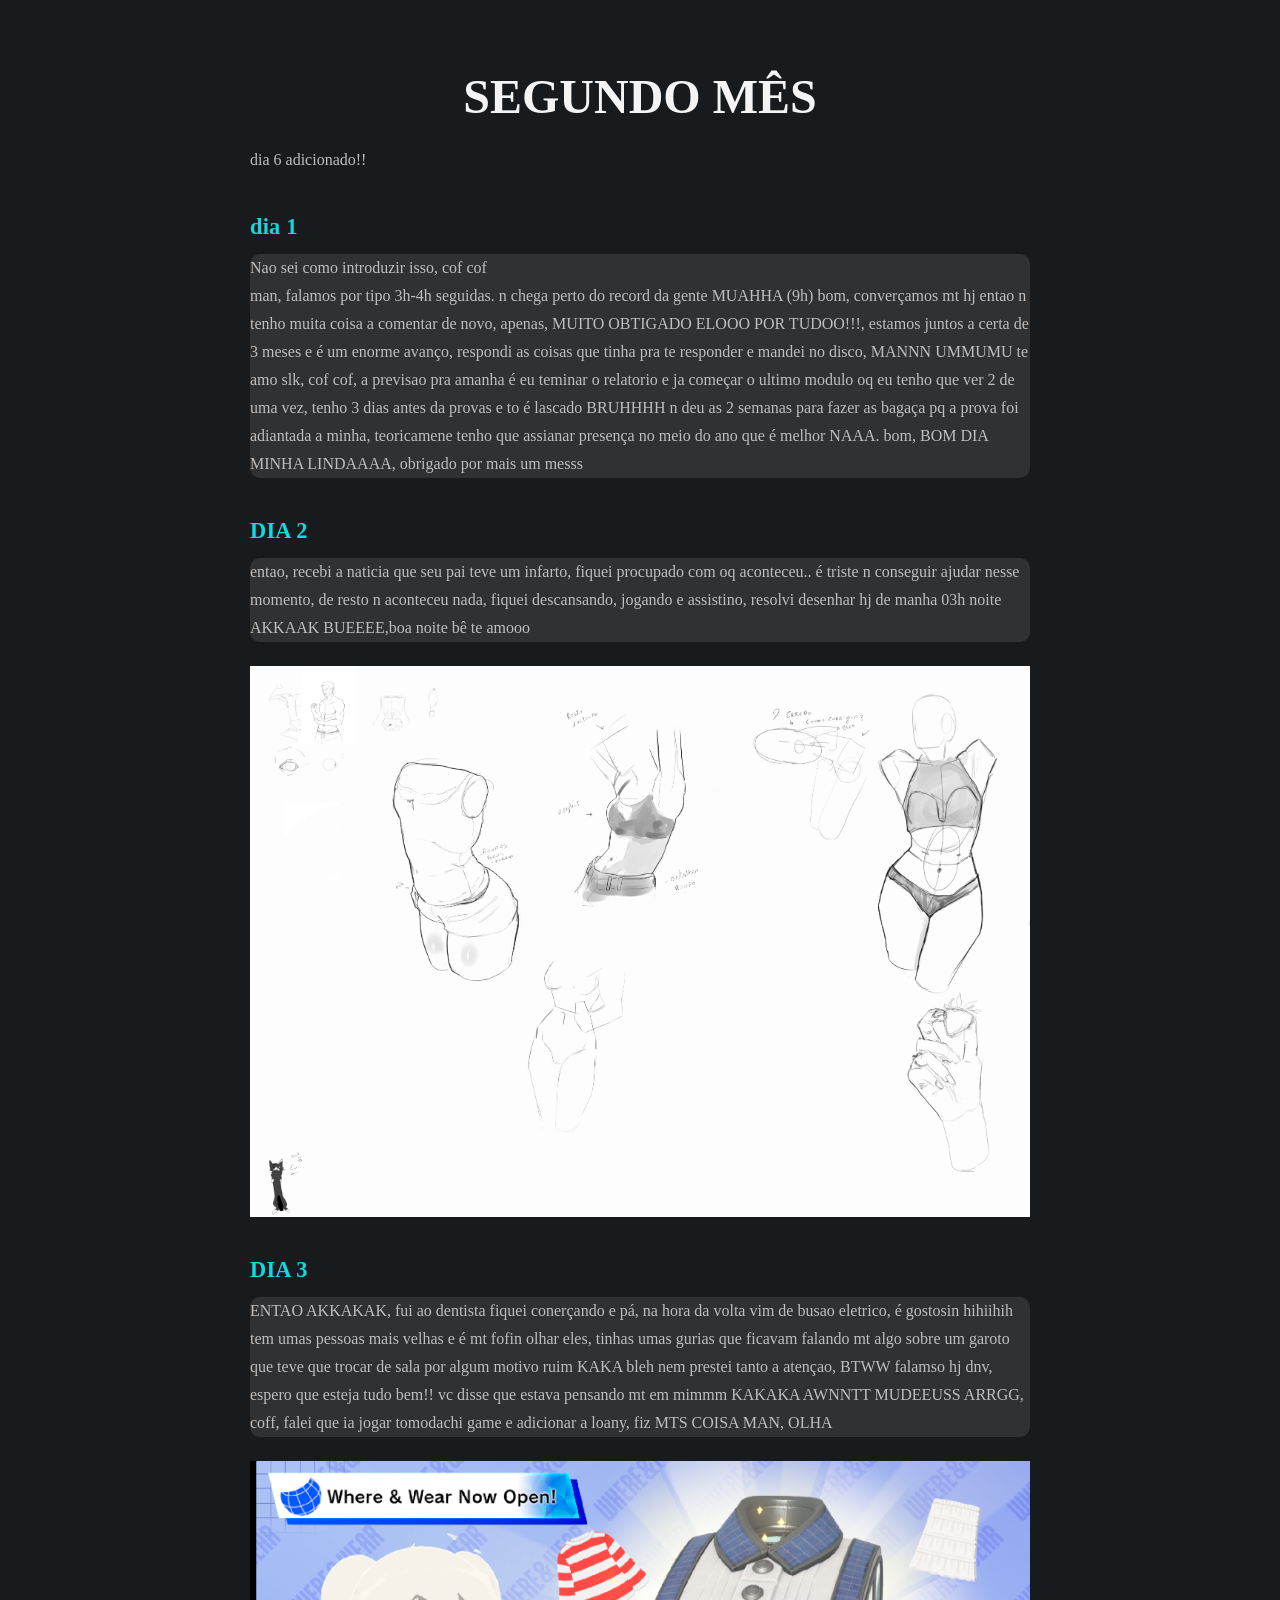
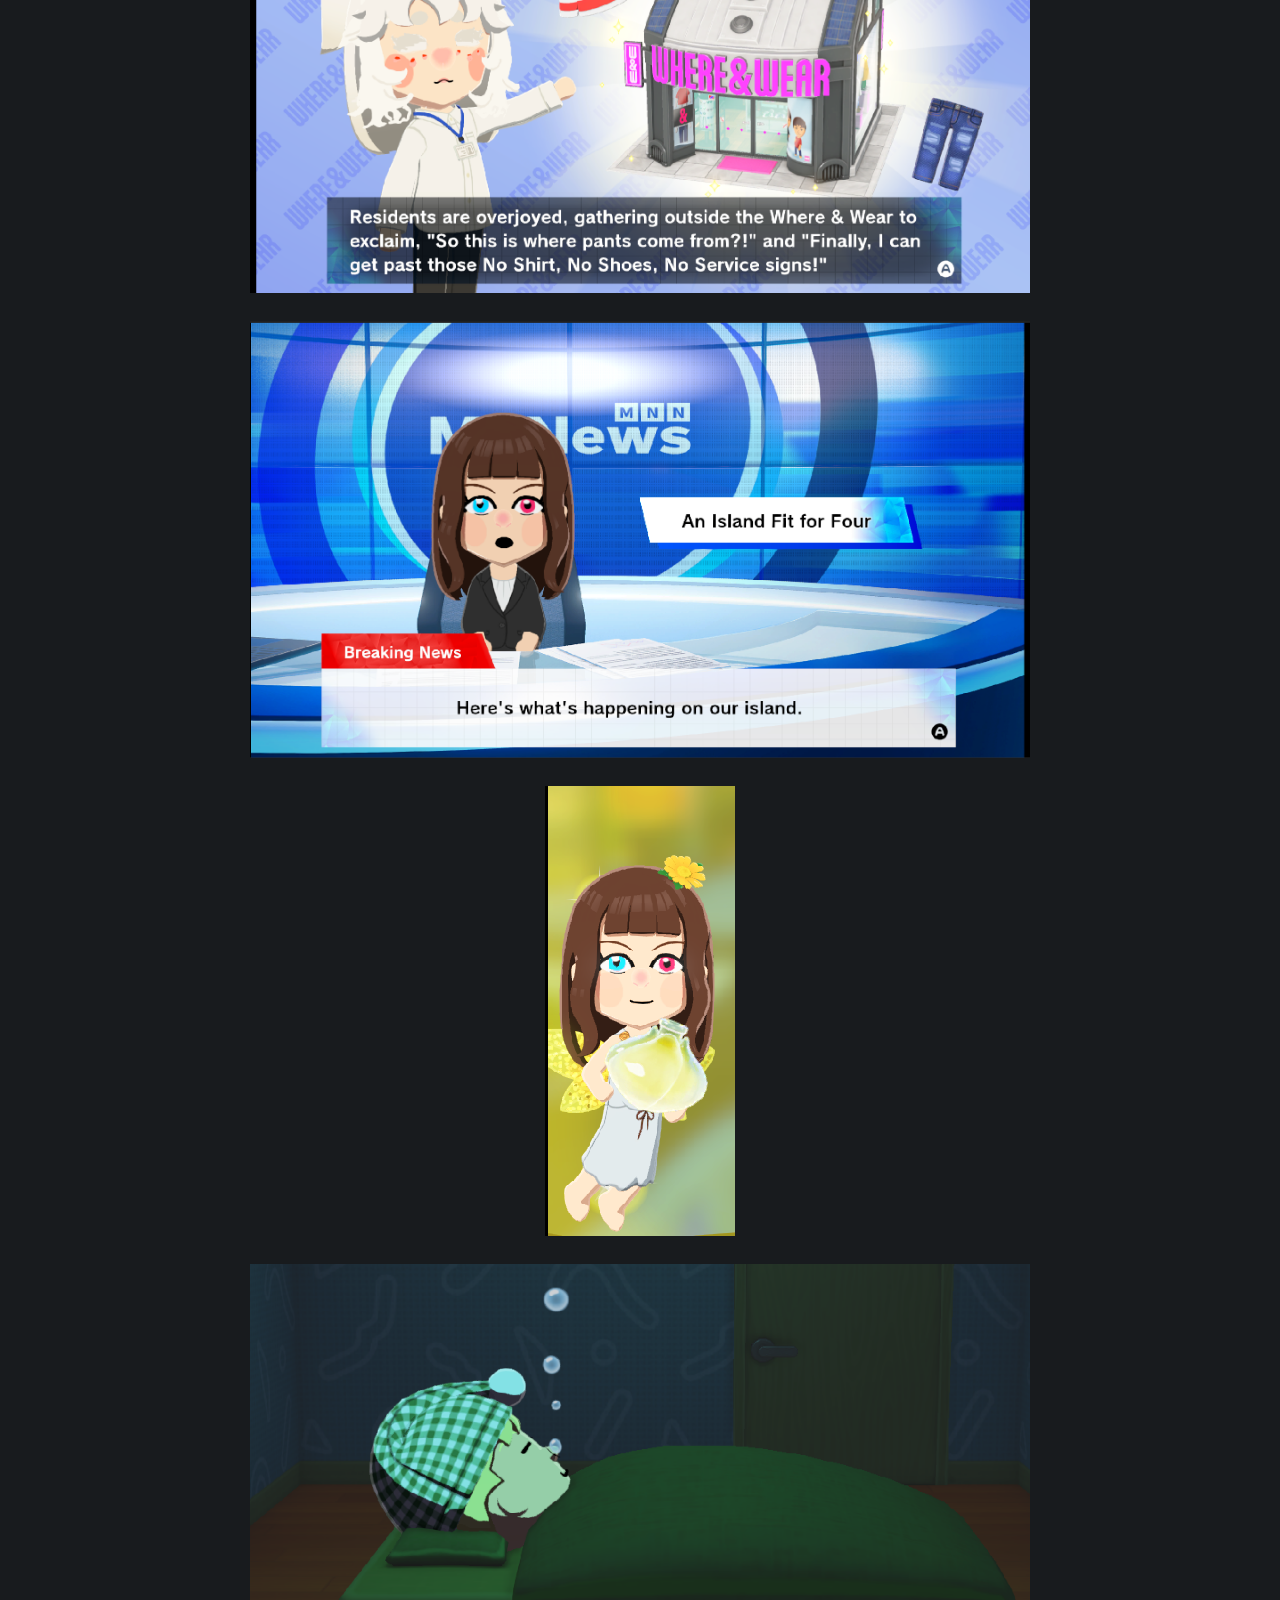
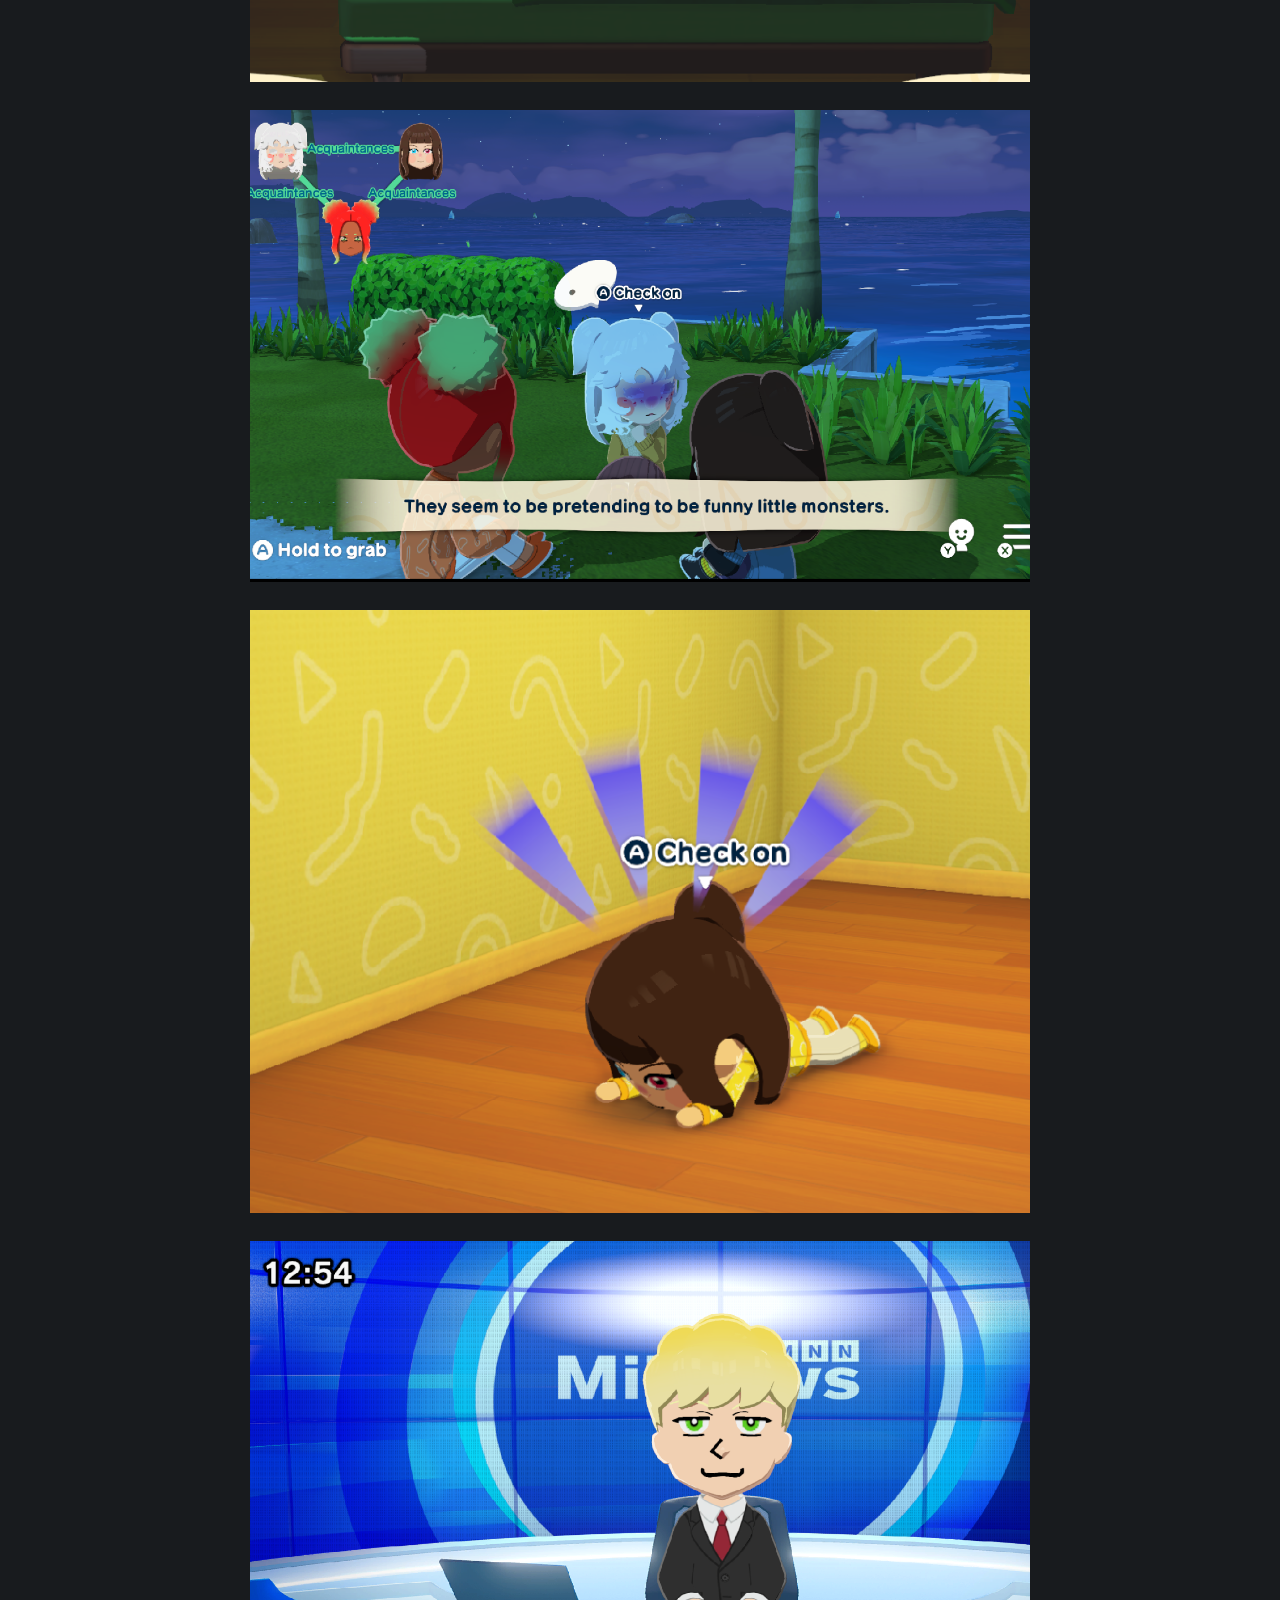
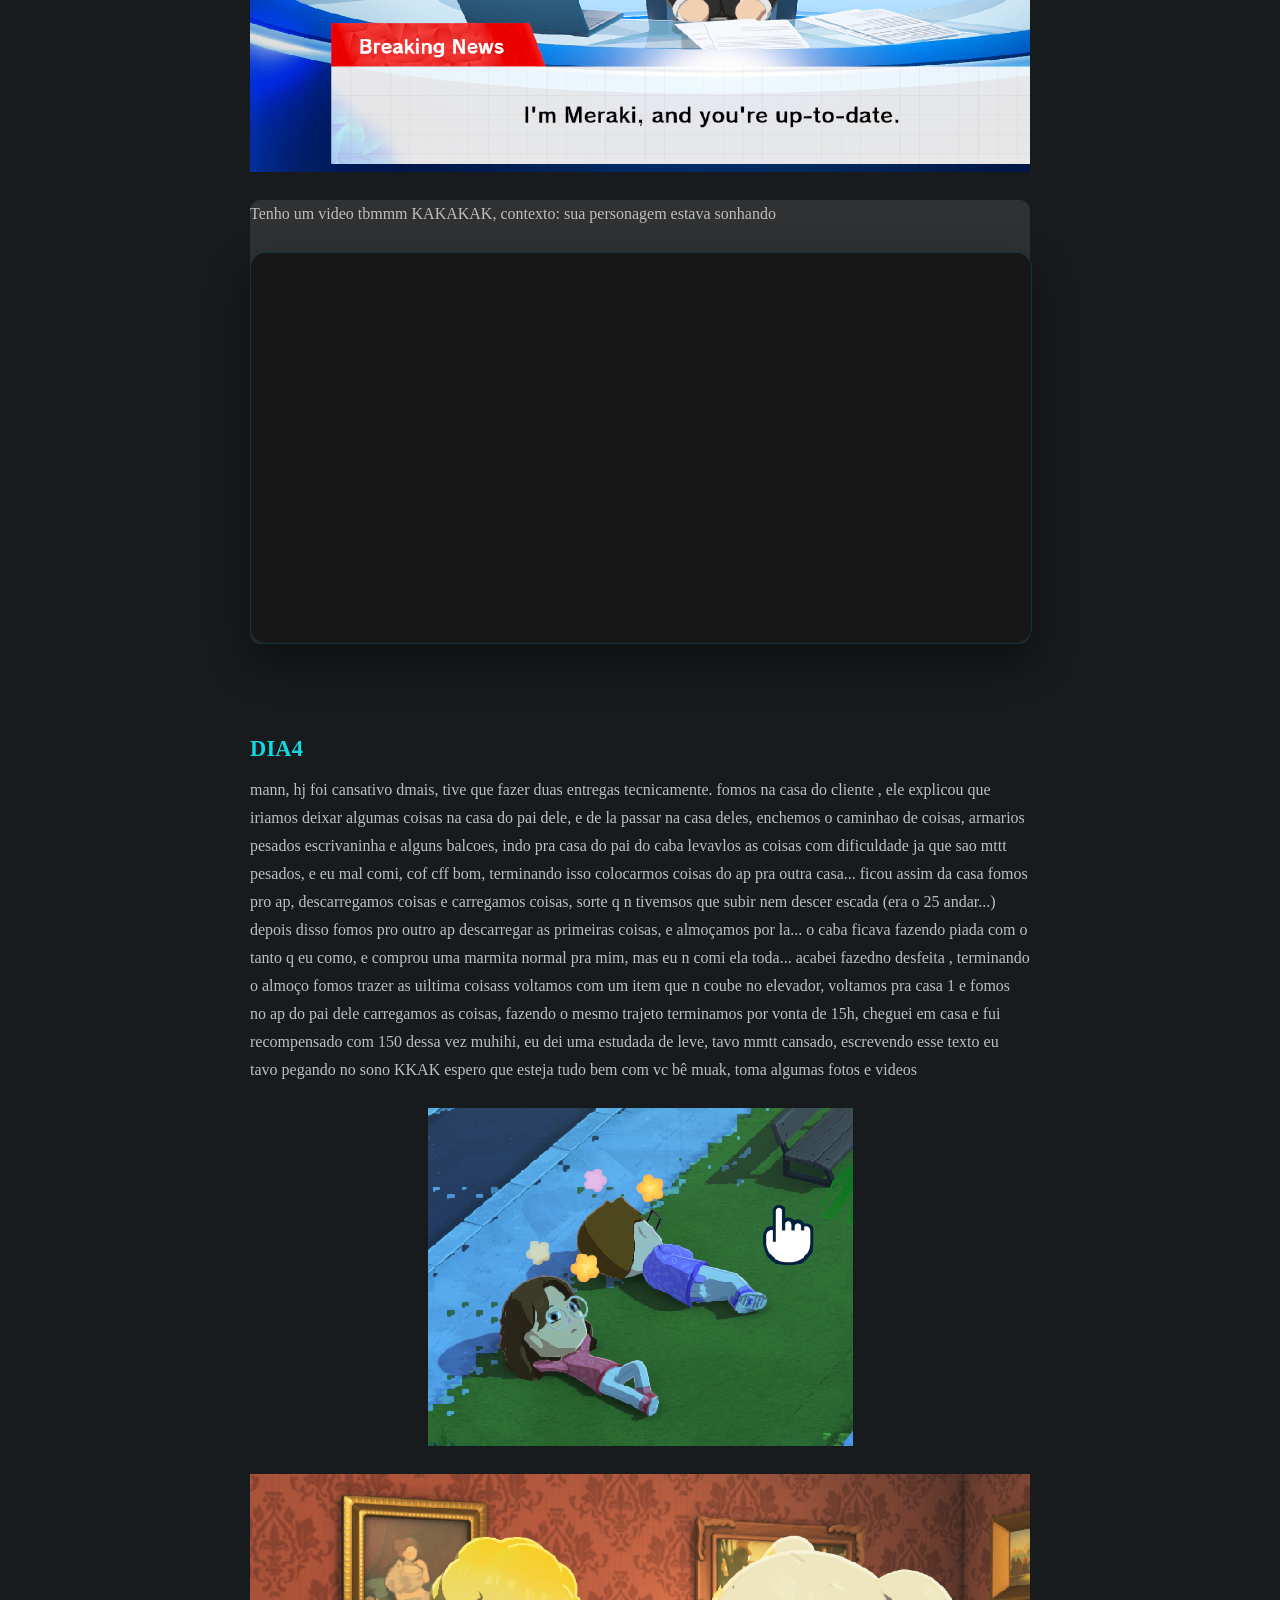
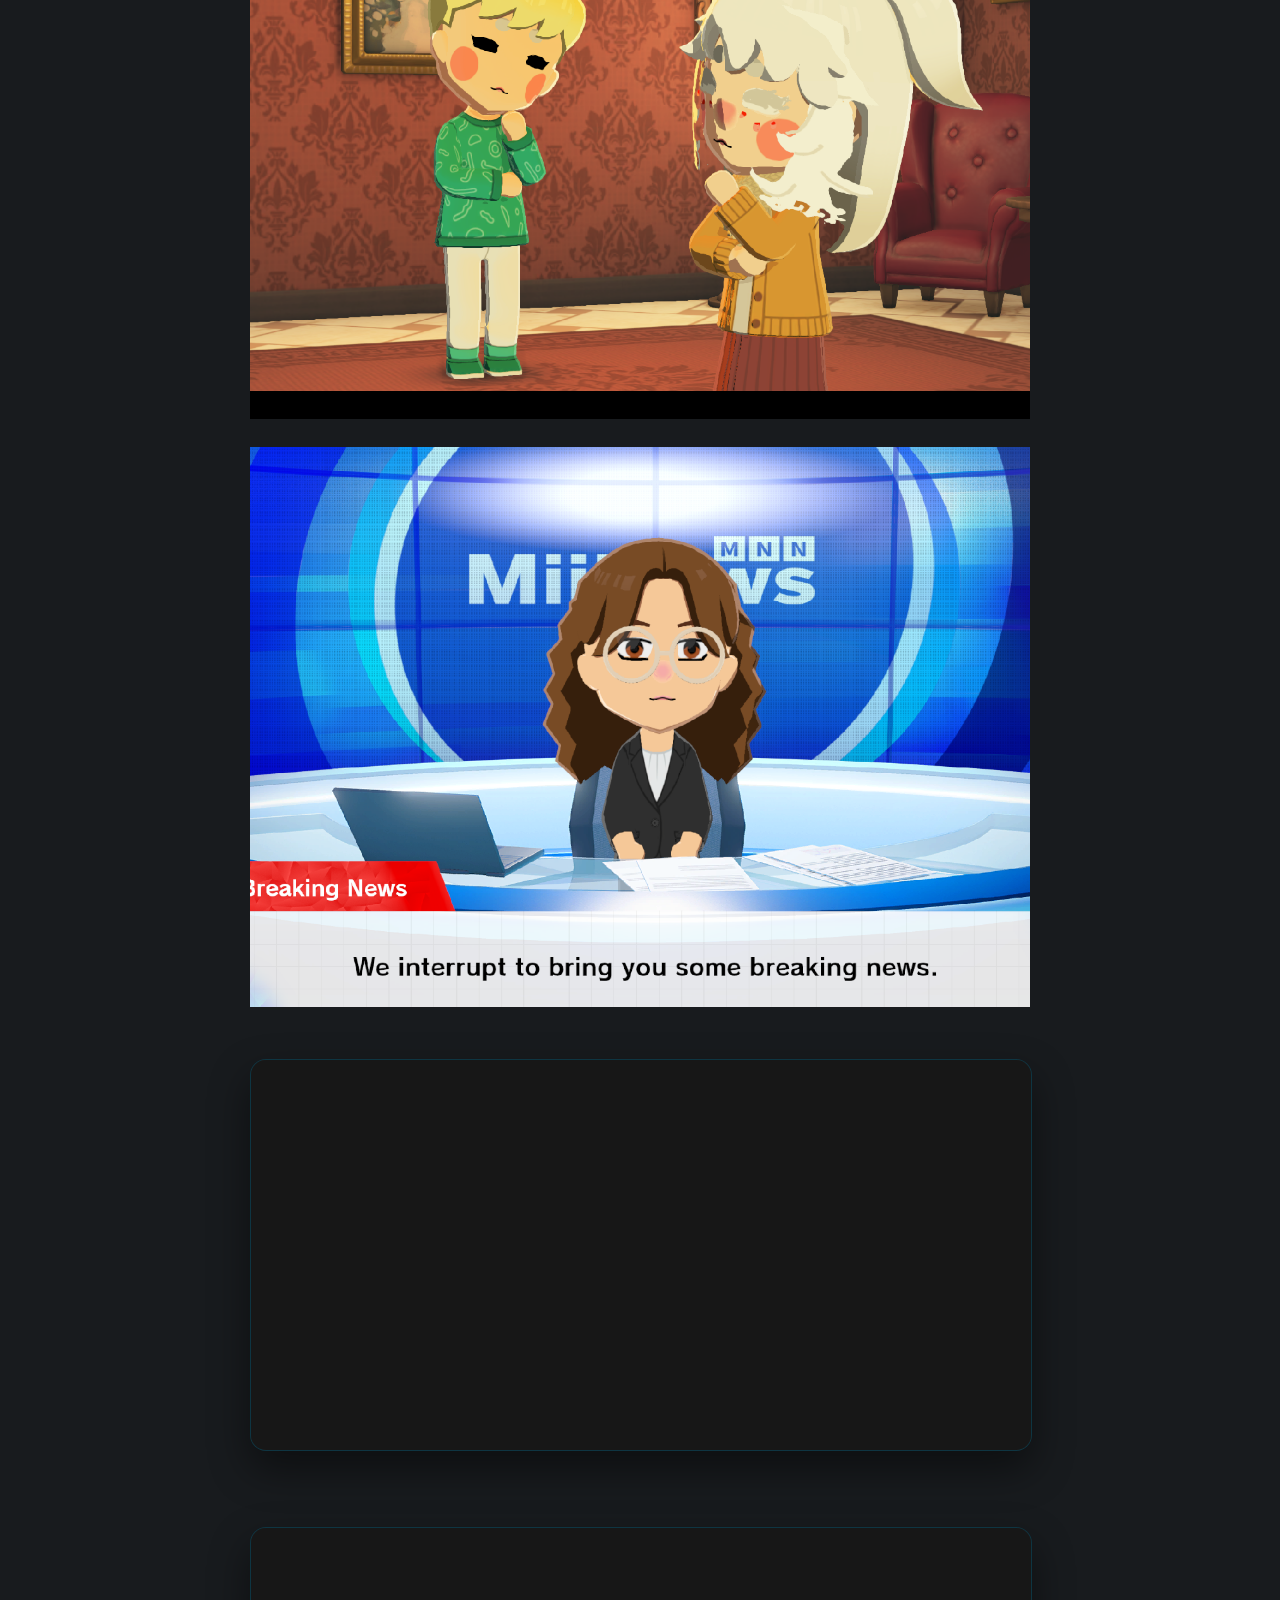
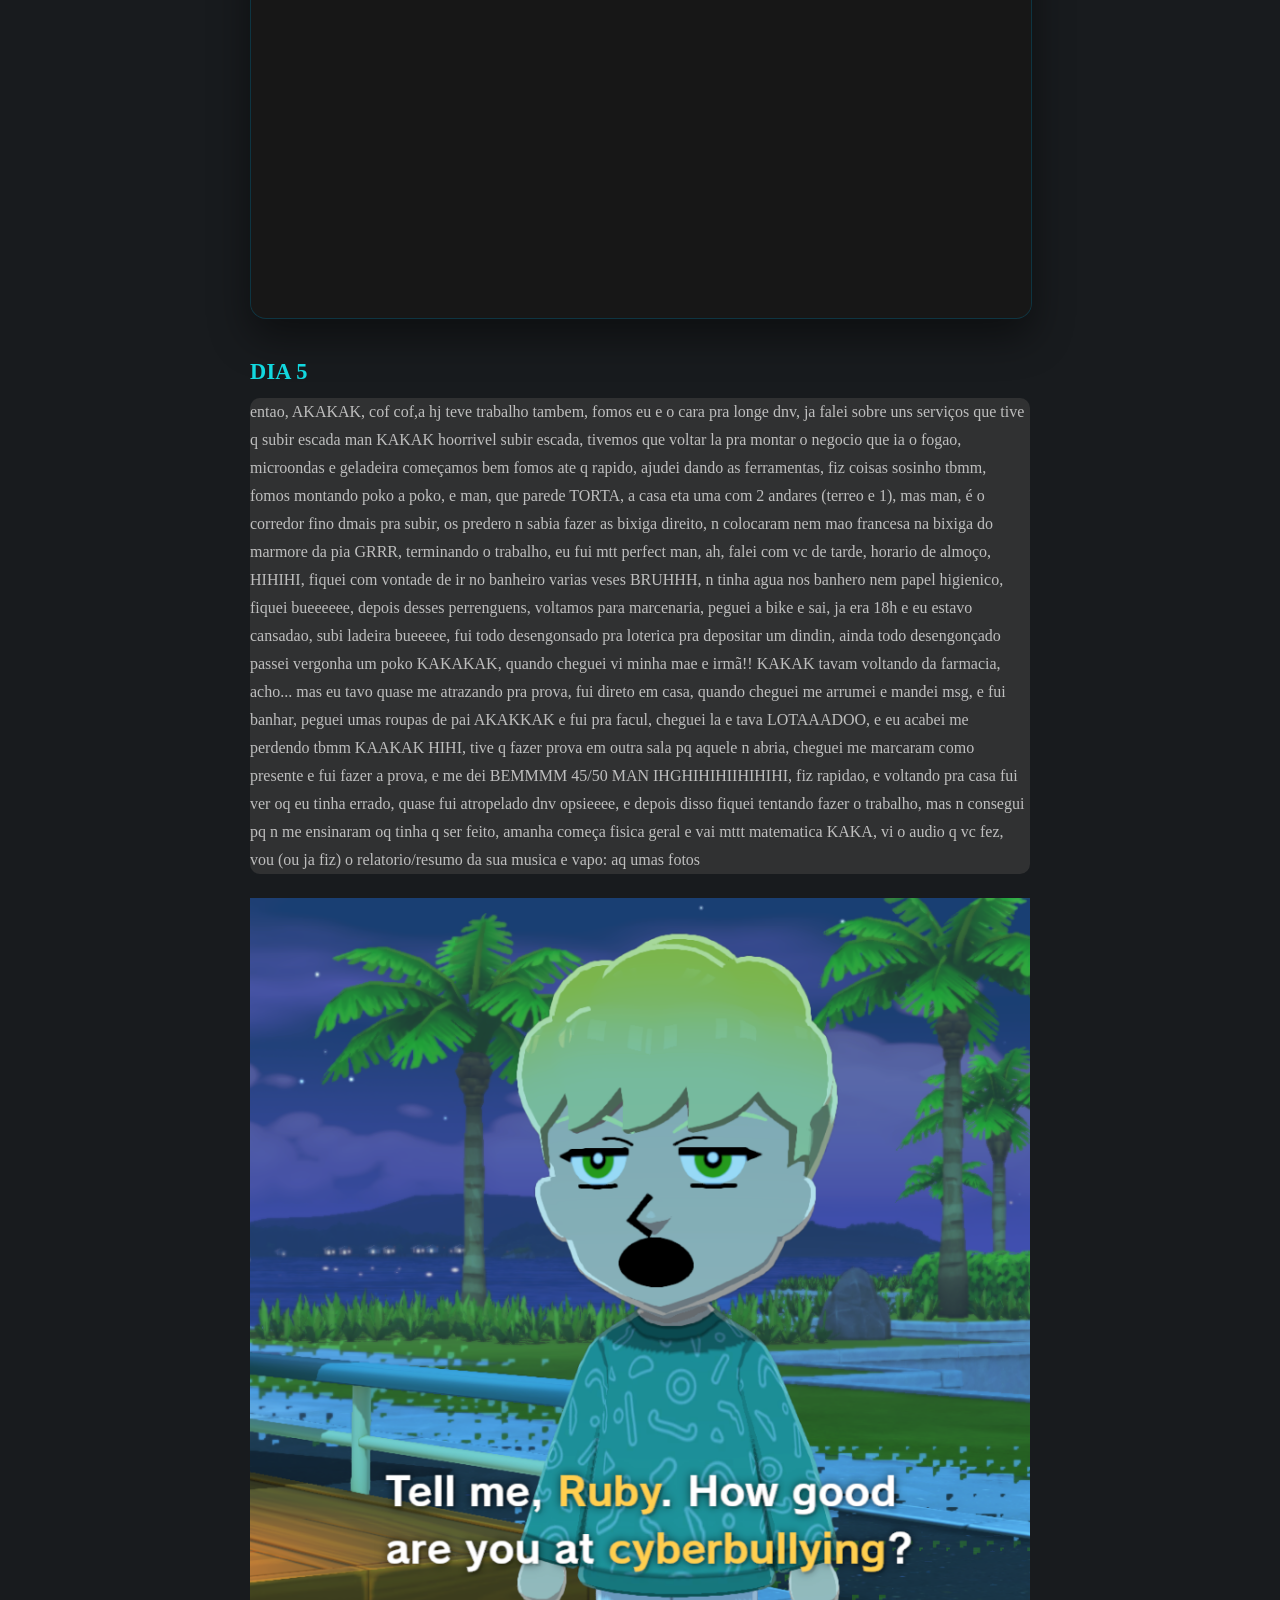
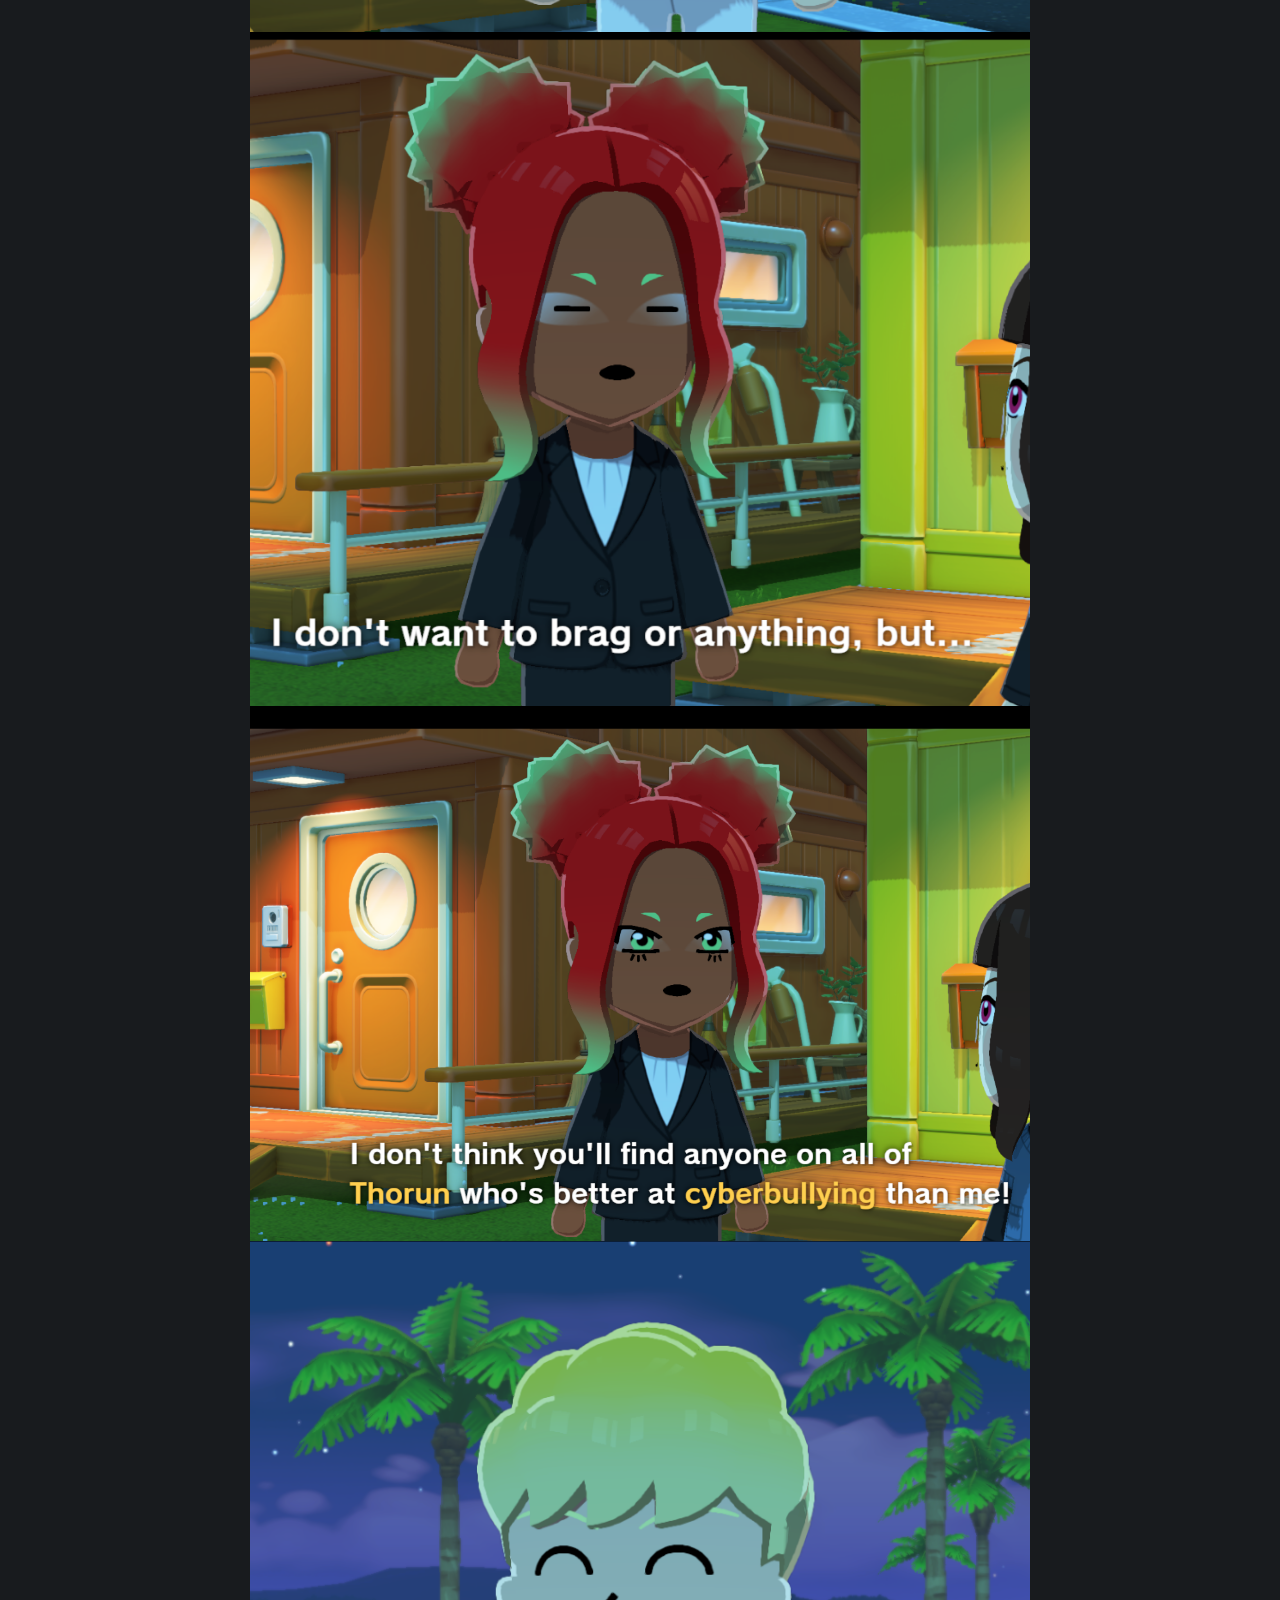
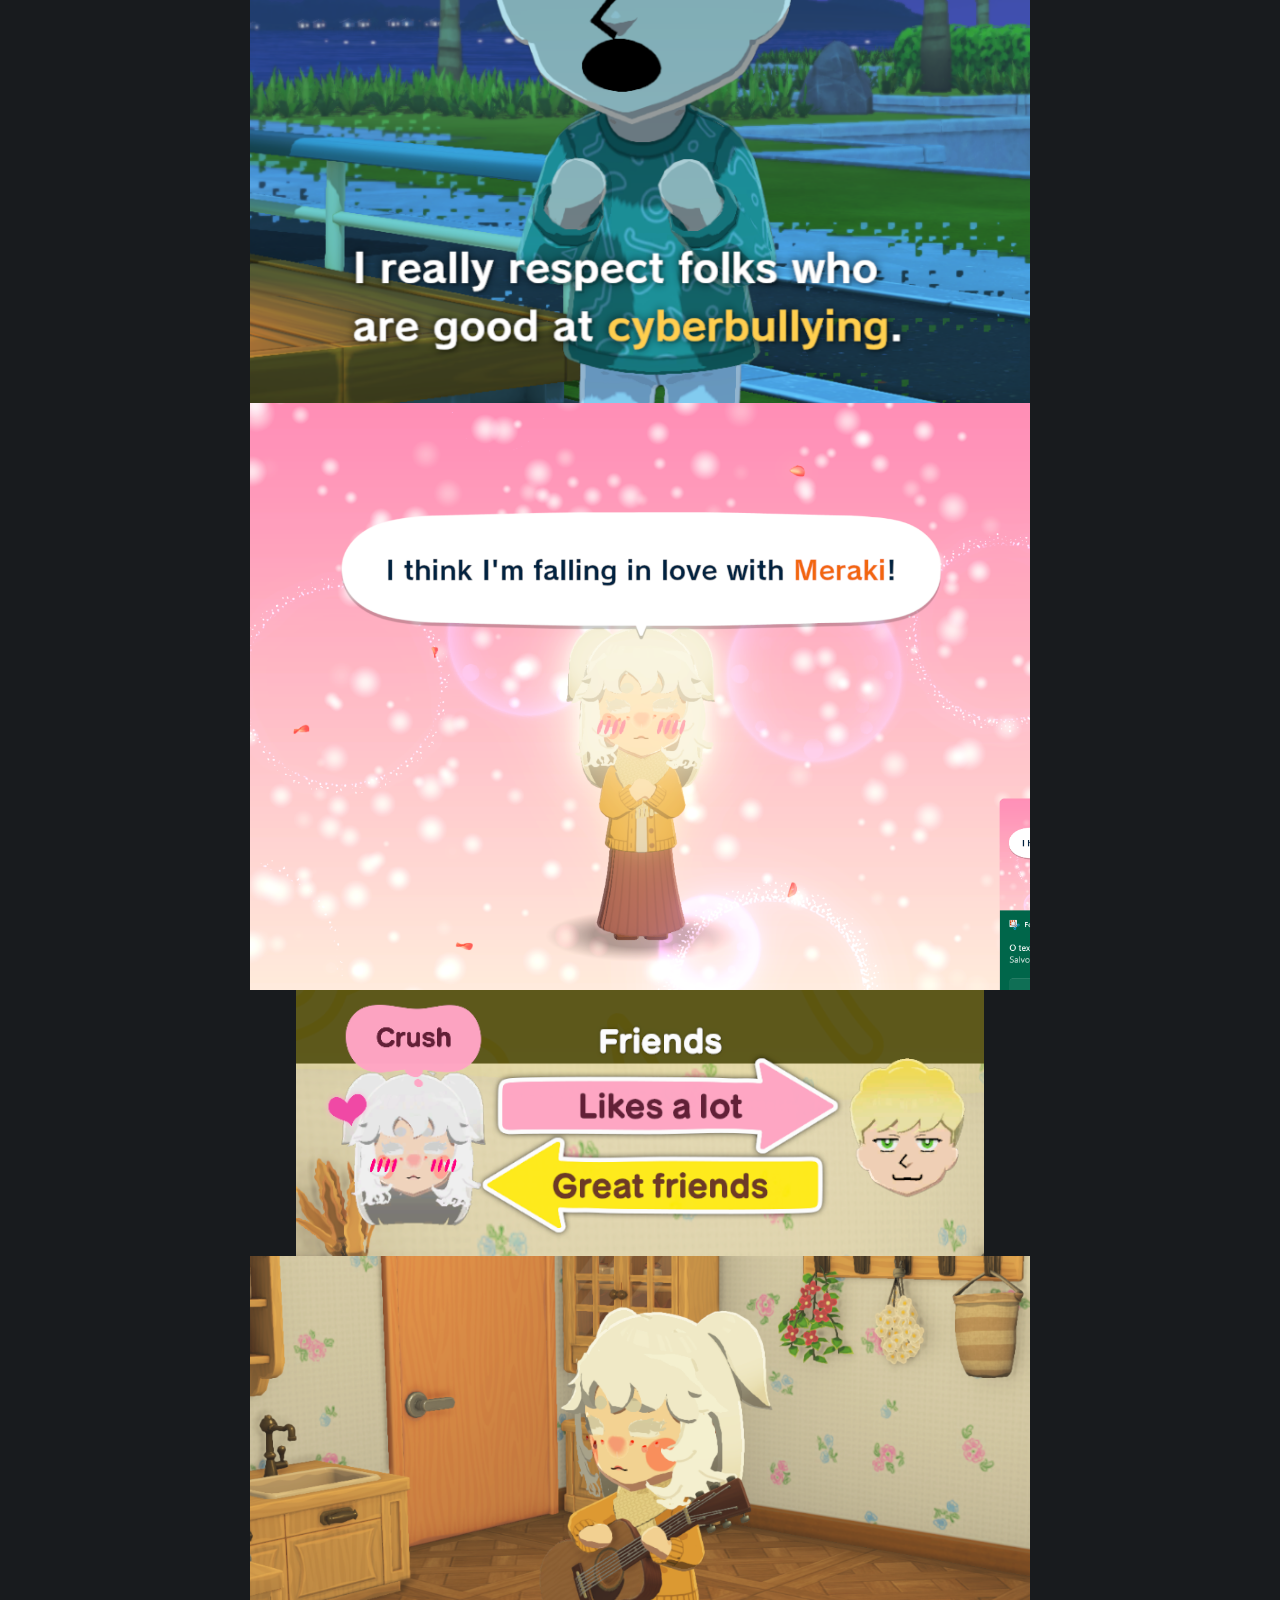
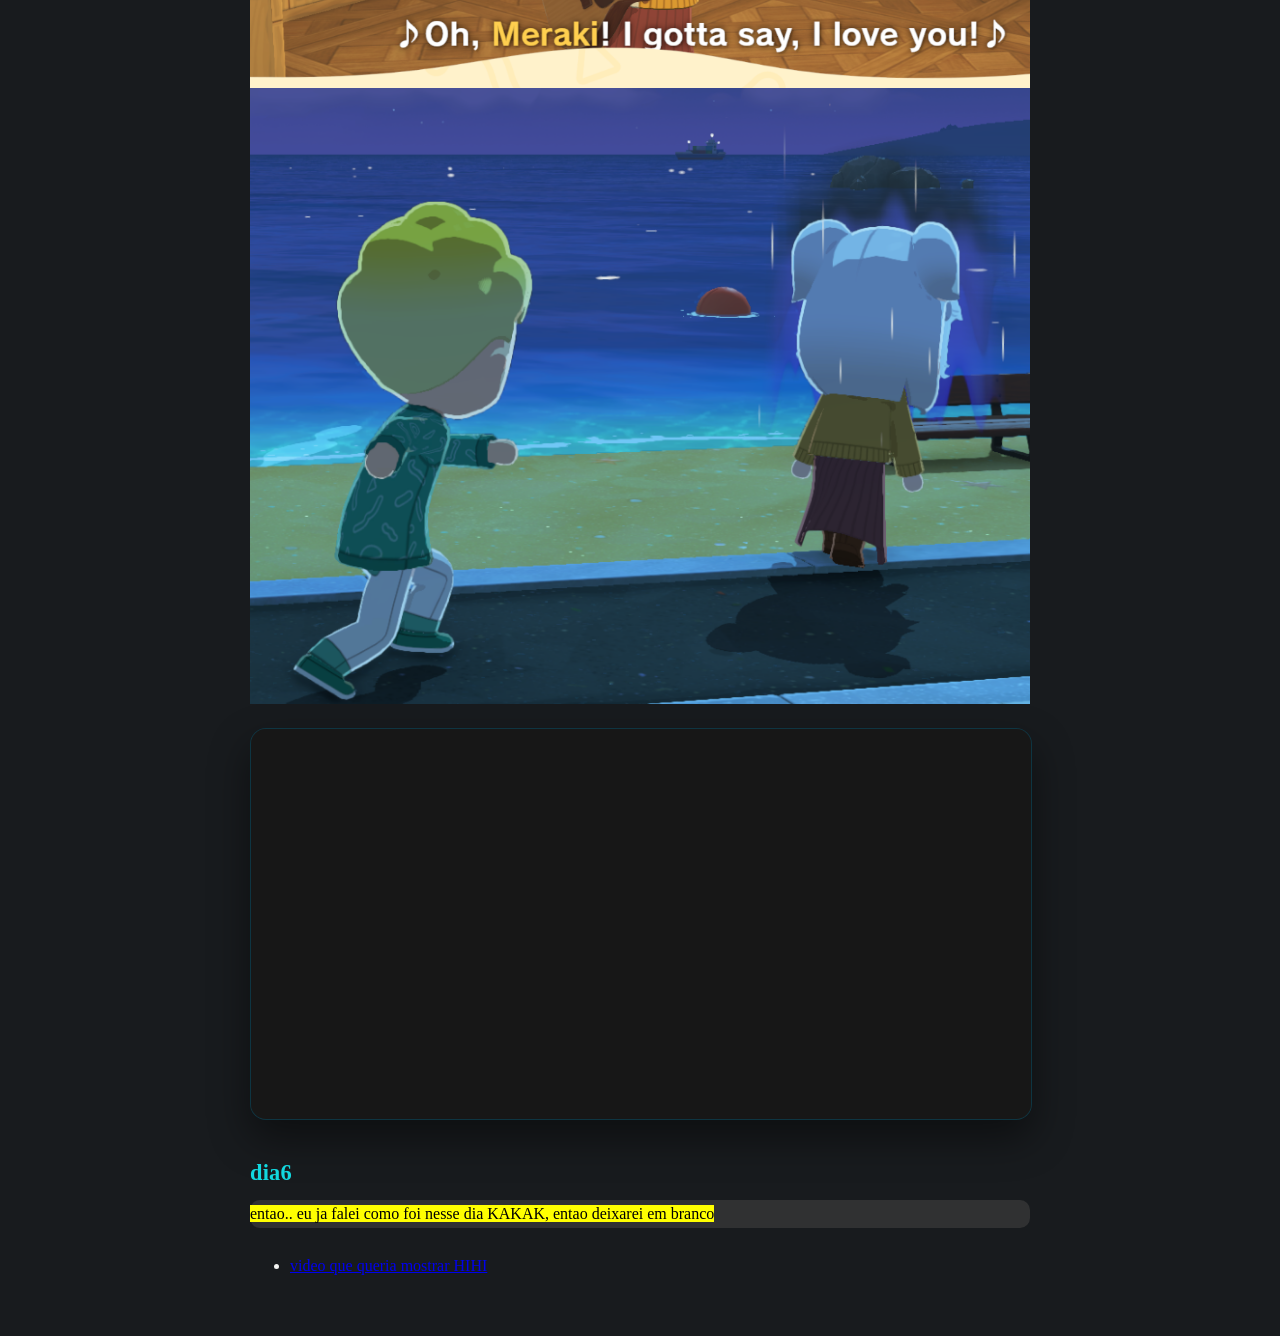
==== PAGINA2/index.html @ 19b27ab2 "Update index.html dia 6 mes 2 correction" ====
<html lang="en">
  <head>
    <meta charset="UTF-8" />
    <meta name="viewport" content="width=device-width, initial-scale=1.0" />
    <link rel="stylesheet" href="main.css" />
    <title>Segundo mês</title>
  </head>
  <body>
    <p class="introduçao"></p>
    <h1>SEGUNDO MÊS</h1>
    <p>dia 6 adicionado!!</p>

    <div>
      <h3 class="DIA">dia 1</h3>
      <p class="AFA">
        Nao sei como introduzir isso, cof cof <br />
        man, falamos por tipo 3h-4h seguidas. n chega perto do record da gente
        MUAHHA (9h) bom, converçamos mt hj entao n tenho muita coisa a comentar
        de novo, apenas, MUITO OBTIGADO ELOOO POR TUDOO!!!, estamos juntos a
        certa de 3 meses e é um enorme avanço, respondi as coisas que tinha pra
        te responder e mandei no disco, MANNN UMMUMU te amo slk, cof cof, a
        previsao pra amanha é eu teminar o relatorio e ja começar o ultimo
        modulo oq eu tenho que ver 2 de uma vez, tenho 3 dias antes da provas e
        to é lascado BRUHHHH n deu as 2 semanas para fazer as bagaça pq a prova
        foi adiantada a minha, teoricamene tenho que assianar presença no meio
        do ano que é melhor NAAA. bom, BOM DIA MINHA LINDAAAA, obrigado por mais
        um messs
      </p>
    </div>

    <div>
      <h3 class="DIA">DIA 2</h3>
      <p class="AFA">
        entao, recebi a naticia que seu pai teve um infarto, fiquei procupado
        com oq aconteceu.. é triste n conseguir ajudar nesse momento, de resto n
        aconteceu nada, fiquei descansando, jogando e assistino, resolvi
        desenhar hj de manha 03h noite AKKAAK BUEEEE,boa noite bê te amooo
      </p>
      <img src="IMG/dia2.jpg" alt="" class="IMG" />
    </div>

    <div>
      <h3 class="DIA">DIA 3</h3>
      <p class="AFA">
        ENTAO AKKAKAK, fui ao dentista fiquei conerçando e pá, na hora da volta
        vim de busao eletrico, é gostosin hihiihih tem umas pessoas mais velhas
        e é mt fofin olhar eles, tinhas umas gurias que ficavam falando mt algo
        sobre um garoto que teve que trocar de sala por algum motivo ruim KAKA
        bleh nem prestei tanto a atençao, BTWW falamso hj dnv, espero que esteja
        tudo bem!! vc disse que estava pensando mt em mimmm KAKAKA AWNNTT
        MUDEEUSS ARRGG, coff, falei que ia jogar tomodachi game e adicionar a
        loany, fiz MTS COISA MAN, OLHA
      </p>
      <img src="IMG/dia3/dia3.png" alt="" class="IMG" /><br />
      <img src="IMG/dia3/dia3-1.png" alt="" class="IMG" /><br />
      <img src="IMG/dia3/dia3-2.png" alt="" class="IMG" /><br />
      <img src="IMG/dia3/dia3-3.png" class="IMG" alt="" /><br />
      <img src="IMG/dia3/dia3-4.png" class="IMG" alt="" /><br />
      <img src="IMG/dia3/dia3-6.png" class="IMG" alt="" /><br />
      <img src="IMG/dia3/dia3-5.png" class="IMG" alt="" /><br />

      <p class="AFA">
        Tenho um video tbmmm KAKAKAK, contexto: sua personagem estava sonhando
        <video class="video" controls>
          <source src="IMG/dia3/dia3.webm" type="video/webm" />
          Seu navegador não suporta este vídeo.
        </video>
      </p>
    </div>

    <br />
    <div>
      <h3 class="DIA">DIA4</h3>
      <p>
        mann, hj foi cansativo dmais, tive que fazer duas entregas tecnicamente.
        fomos na casa do cliente , ele explicou que iriamos deixar algumas
        coisas na casa do pai dele, e de la passar na casa deles, enchemos o
        caminhao de coisas, armarios pesados escrivaninha e alguns balcoes, indo
        pra casa do pai do caba levavlos as coisas com dificuldade ja que sao
        mttt pesados, e eu mal comi, cof cff bom, terminando isso colocarmos
        coisas do ap pra outra casa... ficou assim da casa fomos pro ap,
        descarregamos coisas e carregamos coisas, sorte q n tivemsos que subir
        nem descer escada (era o 25 andar...) depois disso fomos pro outro ap
        descarregar as primeiras coisas, e almoçamos por la... o caba ficava
        fazendo piada com o tanto q eu como, e comprou uma marmita normal pra
        mim, mas eu n comi ela toda... acabei fazedno desfeita , terminando o
        almoço fomos trazer as uiltima coisass voltamos com um item que n coube
        no elevador, voltamos pra casa 1 e fomos no ap do pai dele carregamos as
        coisas, fazendo o mesmo trajeto terminamos por vonta de 15h, cheguei em
        casa e fui recompensado com 150 dessa vez muhihi, eu dei uma estudada de
        leve, tavo mmtt cansado, escrevendo esse texto eu tavo pegando no sono
        KKAK espero que esteja tudo bem com vc bê muak, toma algumas fotos e
        videos
      </p>
      <img src="IMG/dia4/dia4.png" class="IMG" alt="" /><br />
      <img src="IMG/dia4/dia4-1.png" class="IMG" alt="" /><br />
      <img src="IMG/dia4/dia4.2.png" class="IMG" alt="" /><br />
      <video class="video" controls>
        <source src="IMG/dia4/dia4.mp4" type="video/mp4" />
      </video>
      <br />
      <video class="video" controls>
        <source src="IMG/dia4/dia4-1.mp4" type="video/mp4" />
      </video>
    </div>

    <div>
      <h3 class="DIA">DIA 5</h3>
      <p class="AFA">
        entao, AKAKAK, cof cof,a hj teve trabalho tambem, fomos eu e o cara pra
        longe dnv, ja falei sobre uns serviços que tive q subir escada man KAKAK
        hoorrivel subir escada, tivemos que voltar la pra montar o negocio que
        ia o fogao, microondas e geladeira começamos bem fomos ate q rapido,
        ajudei dando as ferramentas, fiz coisas sosinho tbmm, fomos montando
        poko a poko, e man, que parede TORTA, a casa eta uma com 2 andares
        (terreo e 1), mas man, é o corredor fino dmais pra subir, os predero n
        sabia fazer as bixiga direito, n colocaram nem mao francesa na bixiga do
        marmore da pia GRRR, terminando o trabalho, eu fui mtt perfect man, ah,
        falei com vc de tarde, horario de almoço, HIHIHI, fiquei com vontade de
        ir no banheiro varias veses BRUHHH, n tinha agua nos banhero nem papel
        higienico, fiquei bueeeeee, depois desses perrenguens, voltamos para
        marcenaria, peguei a bike e sai, ja era 18h e eu estavo cansadao, subi
        ladeira bueeeee, fui todo desengonsado pra loterica pra depositar um
        dindin, ainda todo desengonçado passei vergonha um poko KAKAKAK, quando
        cheguei vi minha mae e irmã!! KAKAK tavam voltando da farmacia, acho...
        mas eu tavo quase me atrazando pra prova, fui direto em casa, quando
        cheguei me arrumei e mandei msg, e fui banhar, peguei umas roupas de pai
        AKAKKAK e fui pra facul, cheguei la e tava LOTAAADOO, e eu acabei me
        perdendo tbmm KAAKAK HIHI, tive q fazer prova em outra sala pq aquele n
        abria, cheguei me marcaram como presente e fui fazer a prova, e me dei
        BEMMMM 45/50 MAN IHGHIHIHIIHIHIHI, fiz rapidao, e voltando pra casa fui
        ver oq eu tinha errado, quase fui atropelado dnv opsieeee, e depois
        disso fiquei tentando fazer o trabalho, mas n consegui pq n me ensinaram
        oq tinha q ser feito, amanha começa fisica geral e vai mttt matematica
        KAKA, vi o audio q vc fez, vou (ou ja fiz) o relatorio/resumo da sua
        musica e vapo: aq umas fotos
      </p>
      <img src="IMG/dia5/dia5-1.png" alt="" class="IMG" />
      <img src="IMG/dia5/dia5-2.png" alt="" class="IMG" />
      <img src="IMG/dia5/dia5-3.png" alt="" class="IMG" />
      <img src="IMG/dia5/dia5-4.png" alt="" class="IMG" />
      <img src="IMG/dia5/dia5-6.png" alt="" class="IMG" />
      <img src="IMG/dia5/dia5-7.png" alt="" class="IMG" />
      <img src="IMG/dia5/dia5-8.png" alt="" class="IMG" />
      <img src="IMG/dia5/dia5-9.png" alt="" class="IMG" />

      <video class="video" controls>
        <source src="IMG/dia5/dia5.mp4" type="video/mp4" />
      </video>
    </div>

    <div>
      <h3 class="DIA">dia6</h3>
      <p class="AFA">
        <mark
          >entao.. eu ja falei como foi nesse dia KAKAK, entao deixarei em
          branco </mark
        ><br />
      </p>
      <ul>
        <li>
          <a href="http://youtube.com/watch?v=CMqz4C9aMs0"
            >video que queria mostrar HIHI</a
          >
        </li>
      </ul>
    </div>

    <!-- Modal for image zoom -->
    <div id="imageModal" class="modal">
      <span class="close">&times;</span>
      <img class="modal-content" id="modalImage" />
    </div>

    <script>
      // Get the modal
      var modal = document.getElementById("imageModal");

      // Get the image and insert it inside the modal
      var modalImg = document.getElementById("modalImage");
      var images = document.querySelectorAll(".IMG");

      images.forEach(function (img) {
        img.onclick = function () {
          modal.style.display = "flex";
          modalImg.src = this.src;
        };
      });

      // Get the <span> element that closes the modal
      var span = document.getElementsByClassName("close")[0];

      // When the user clicks on <span> (x), close the modal
      span.onclick = function () {
        modal.style.display = "none";
      };

      // When the user clicks anywhere outside of the modal content, close it
      modal.onclick = function (event) {
        if (event.target == modal) {
          modal.style.display = "none";
        }
      };
    </script>
  </body>
</html>
---- PAGINA2/main.css ----
.introduçao {
  size: 2px;
  font-size: small;
  color: #8a9c9954;
  margin-bottom: 2rem;
  text-align: center;
}

body {
  background-color: #181b1e;
  color: #f3f4f3;
  font-family: Georgia, serif;
  margin: 0;
  padding: 40px 24px;
  max-width: 780px;
  margin-left: auto;
  margin-right: auto;
  line-height: 1.75;
}
body.div {
  margin-bottom: 1rem;
  background-color: #20242700;
}
.topo {
  position: fixed;
  top: 20px;
  left: 20px;

  padding: 10px 20px;
  color: white;
  font-weight: bold;

  animation:
    mover 3s infinite ease-in-out,
    cores 4s infinite alternate;
}

@keyframes mover {
  0% {
    left: 20px;
  }
  50% {
    left: 300px; /* vai pra direita */
  }
  100% {
    left: 20px; /* volta */
  }
}

/* troca de cor */
@keyframes cores {
  0% {
    background-color: rgb(7, 153, 109);
  }
  50% {
    background-color: rgb(8, 122, 94);
  }
  100% {
    background-color: rgb(50, 247, 230);
  }
}
h1 {
  font-size: 3rem;
  line-height: 1.05;
  margin: 0 0 1.5rem;
  color: #f3f4f3;
  text-align: center;
}

h3 {
  color: #cdd8d6;
  font-size: 1.4rem;
  margin: 2.5rem 0 0.8rem;
  line-height: 1.2;
  letter-spacing: 0.01em;
}

p {
  margin: 0 0 1.5rem;
  color: #bebebe;
  font-size: 1rem;
  text-align: left;
}

img.IMG {
  max-width: 100%;
  display: block;
  margin: auto;
  border: none;
  border-radius: 0;
  box-shadow: none;
  cursor: pointer;
  transition: transform 0.2s ease;
}

img.IMG:hover {
  transform: scale(1.02);
}

/* Modal styles */
.modal {
  display: none;
  position: fixed;
  z-index: 1000;
  inset: 0;
  background-color: rgba(20, 24, 28, 0.96);
  justify-content: center;
  align-items: center;
  padding: 20px;
}

.modal-content {
  max-width: 95%;
  max-height: 95%;
  object-fit: contain;
  outline: 2px solid #ced7d5;
}

.close {
  position: absolute;
  top: 18px;
  right: 24px;
  color: #e7ebea;
  font-size: 36px;
  font-weight: bold;
  cursor: pointer;
}

.link_botao {
  display: inline-block;

  padding: 0.75rem 1.25rem;
  border-radius: 10rem;
  color: #fff;
  position: relative;
  overflow: hidden;
  z-index: 1;
  margin-left: 70%;
  background-color: rgb(255, 255, 255);
  text-decoration: none;
  text-shadow: #0cf;
}

.link_botao a {
  margin: 3px;
  text-decoration: none;
  color: #0cf;
}

.fim {
  background: #23423d50;
  color: #f3f4f3;
  font-family: Georgia, serif;
  margin: 0;
  max-width: 1000px;
}
.DIA {
  color: rgb(18, 216, 223);
}
.AFA {
  background-color: rgba(61, 61, 61, 0.658);
  border-radius: 10px;
}

.video {
  display: block;
  max-width: 100%;
  width: 100%;
  height: auto;
  margin: 1.5rem auto;
  border-radius: 1rem;
  box-shadow: 0 18px 40px rgba(0, 0, 0, 0.45);
  border: 1px solid rgba(0, 204, 255, 0.18);
  background-color: #111418;
  overflow: hidden;
}

.video::-webkit-media-controls-panel {
  background: rgba(0, 0, 0, 0.55);
}

:root {
  --color: #0cf;
}

body > div {
  margin-bottom: 1rem;
}

@media (max-width: 600px) {
  body {
    padding: 24px 16px;
  }

  h1 {
    font-size: 2.4rem;
  }

  h3 {
    font-size: 1.2rem;
  }
}
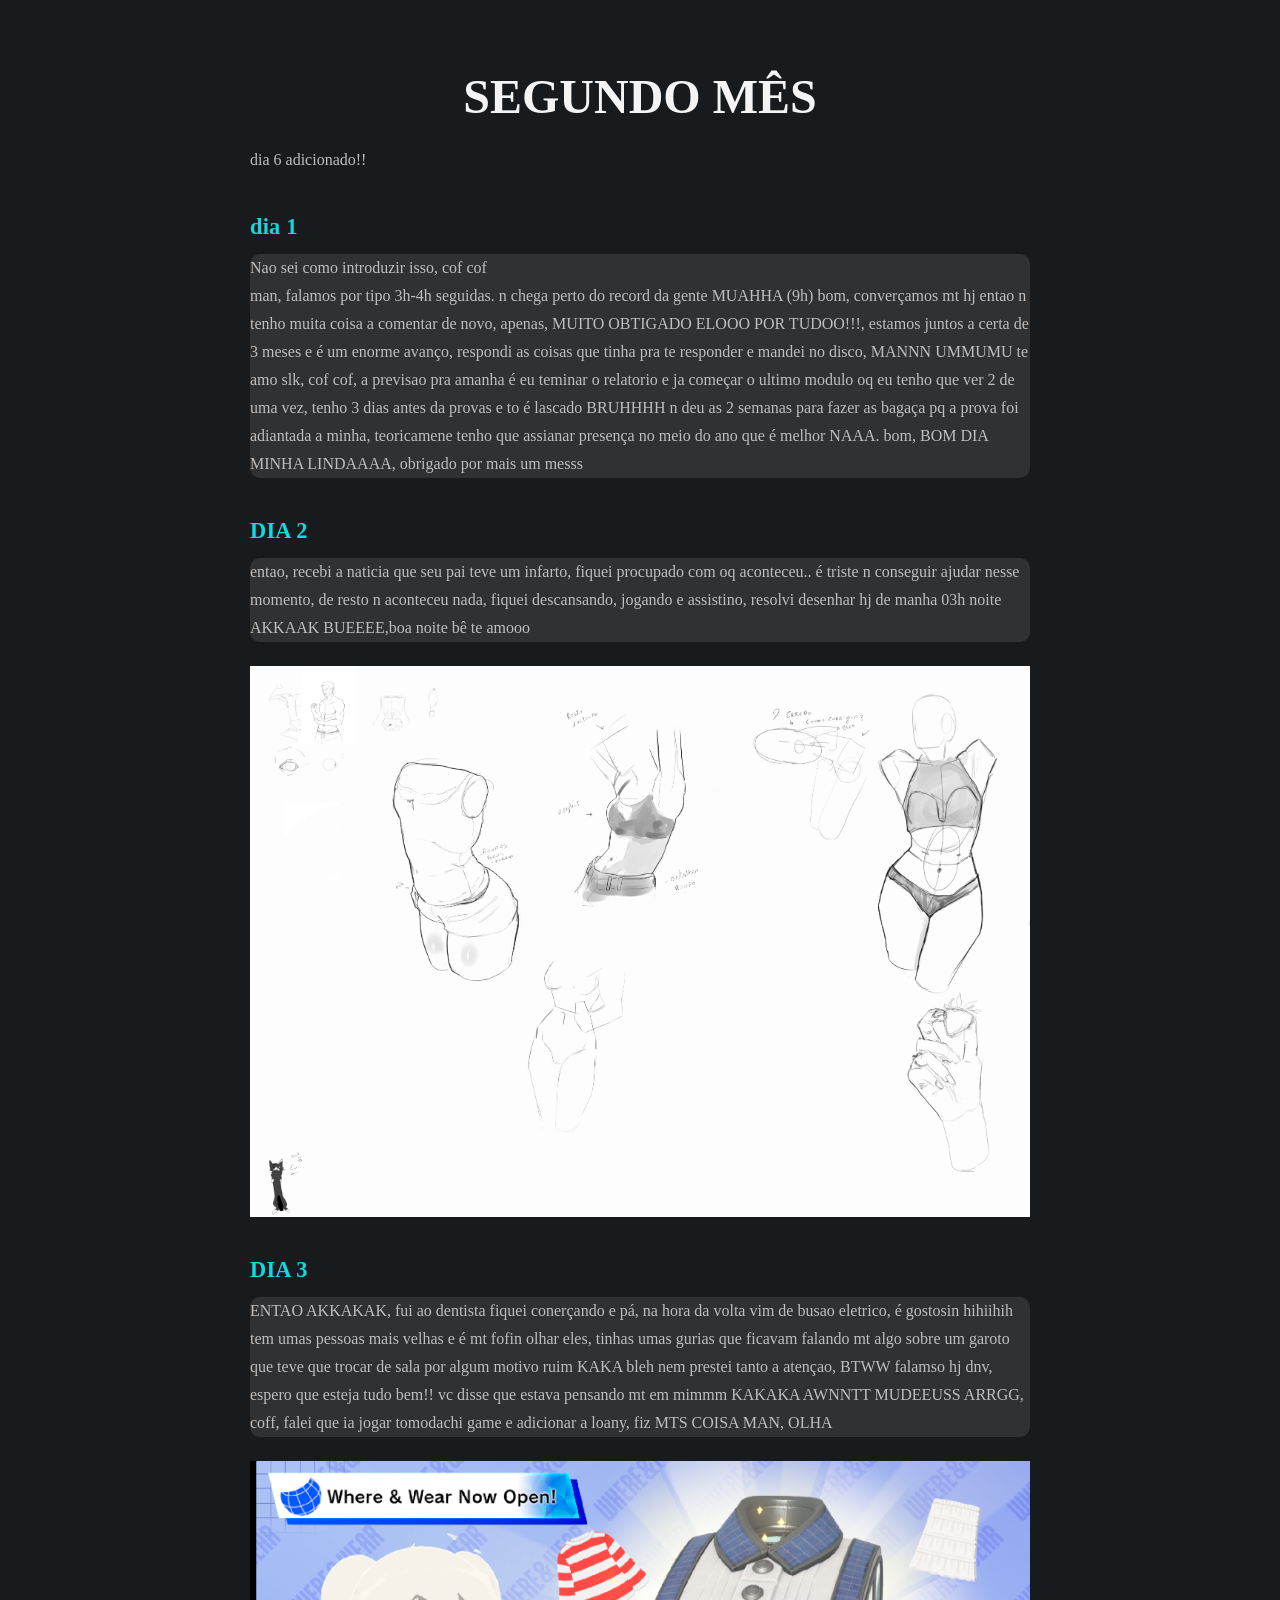
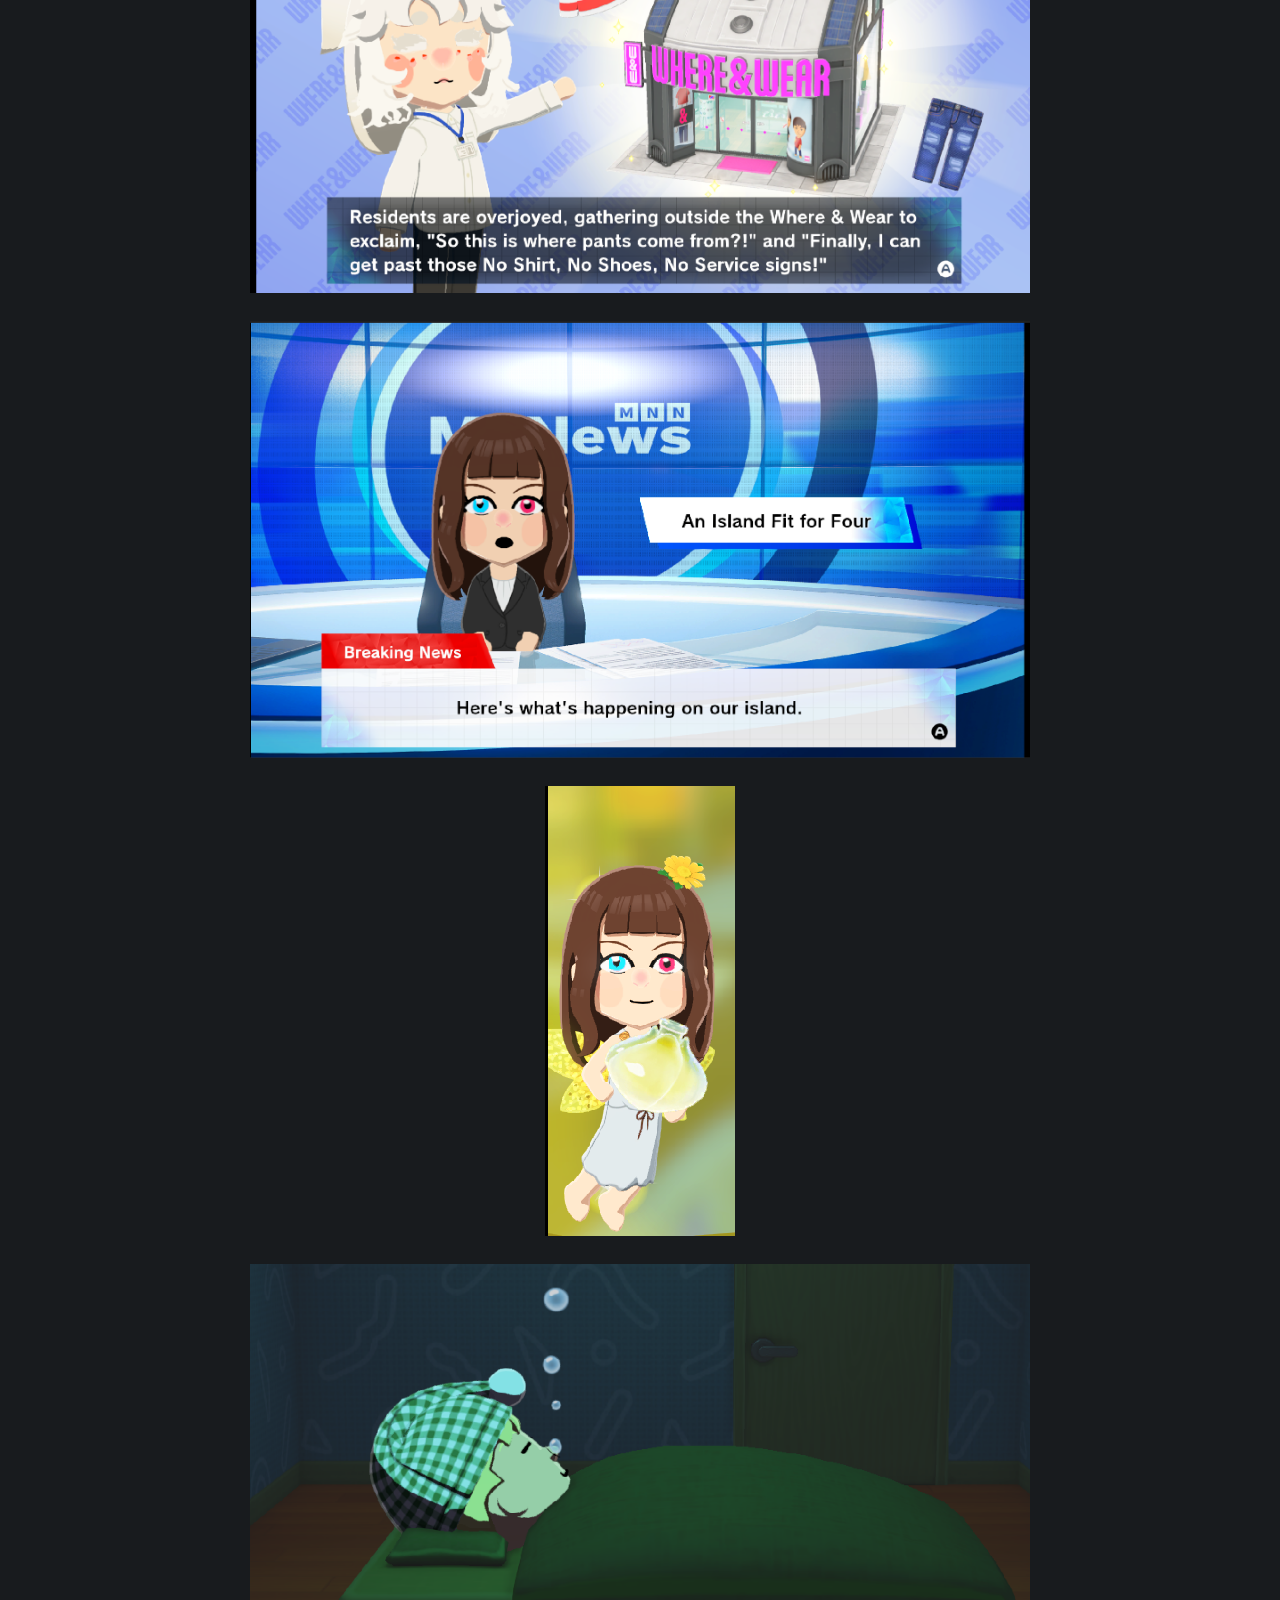
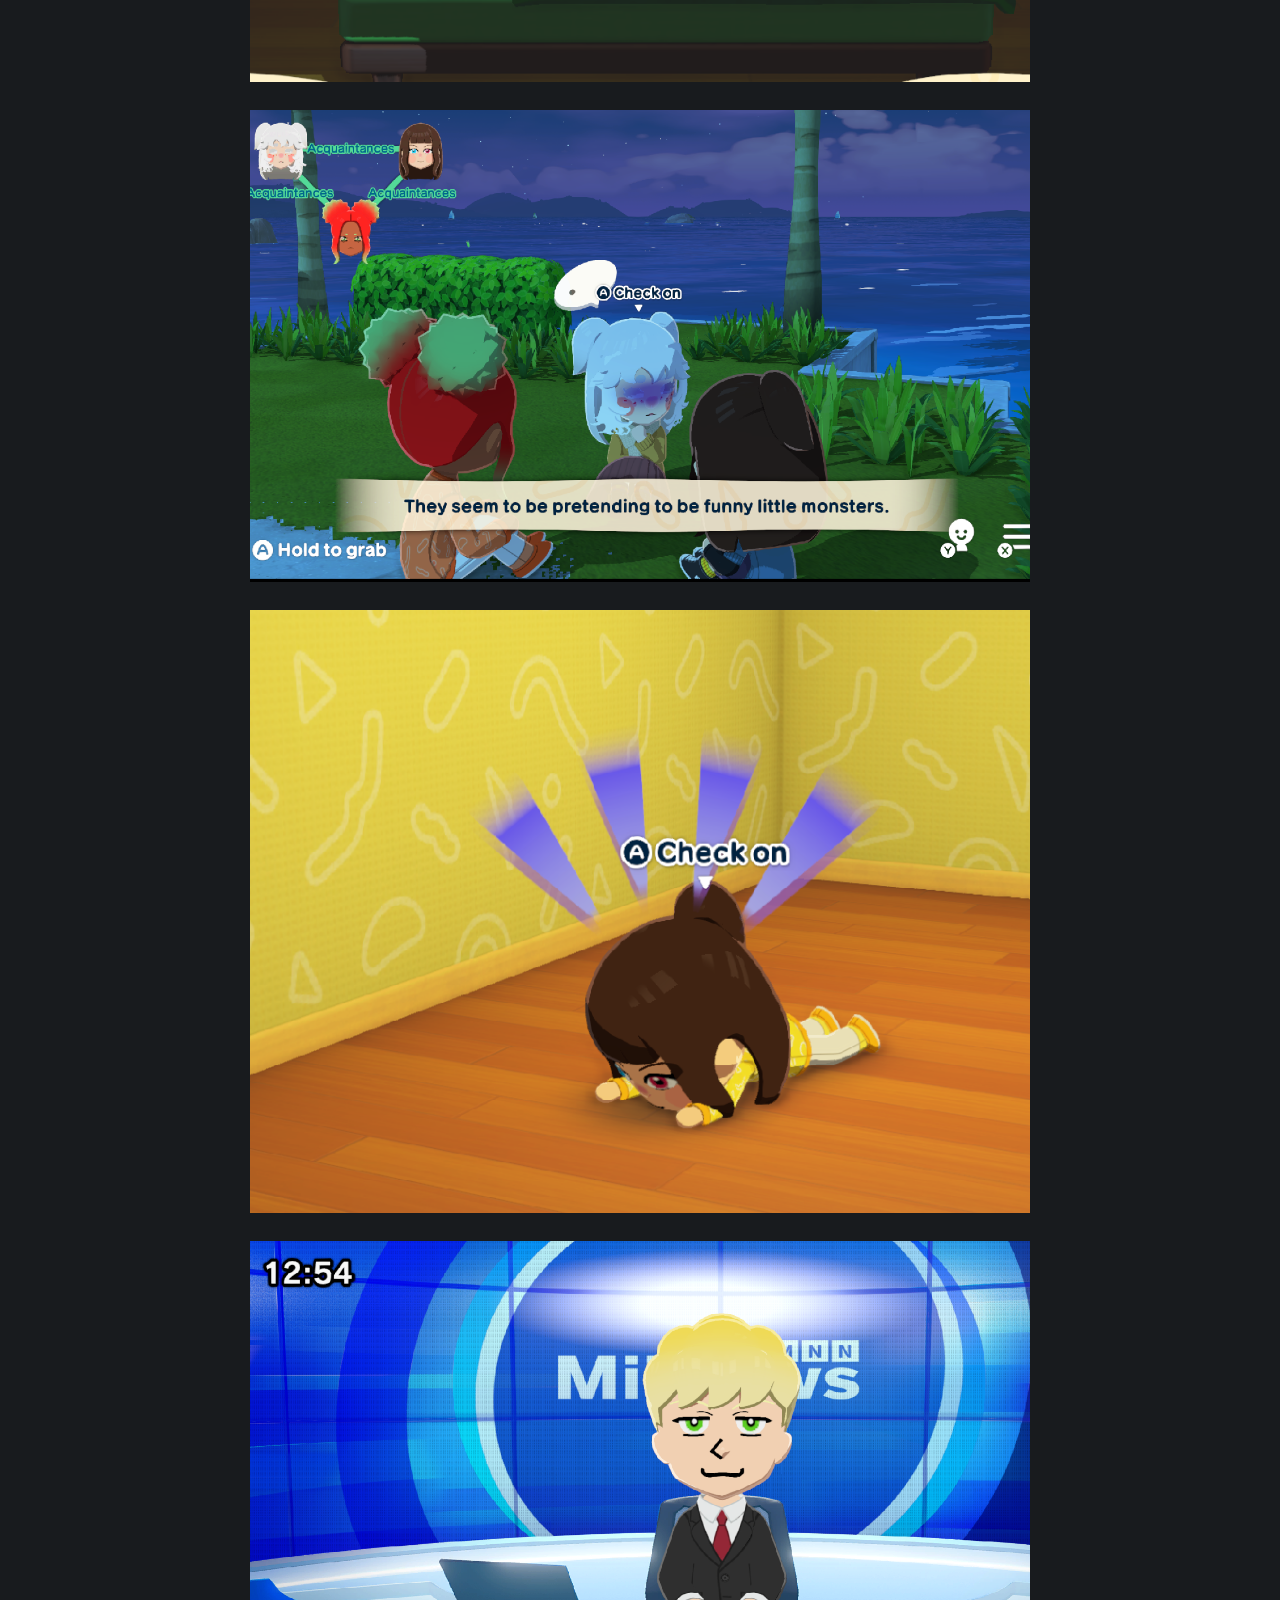
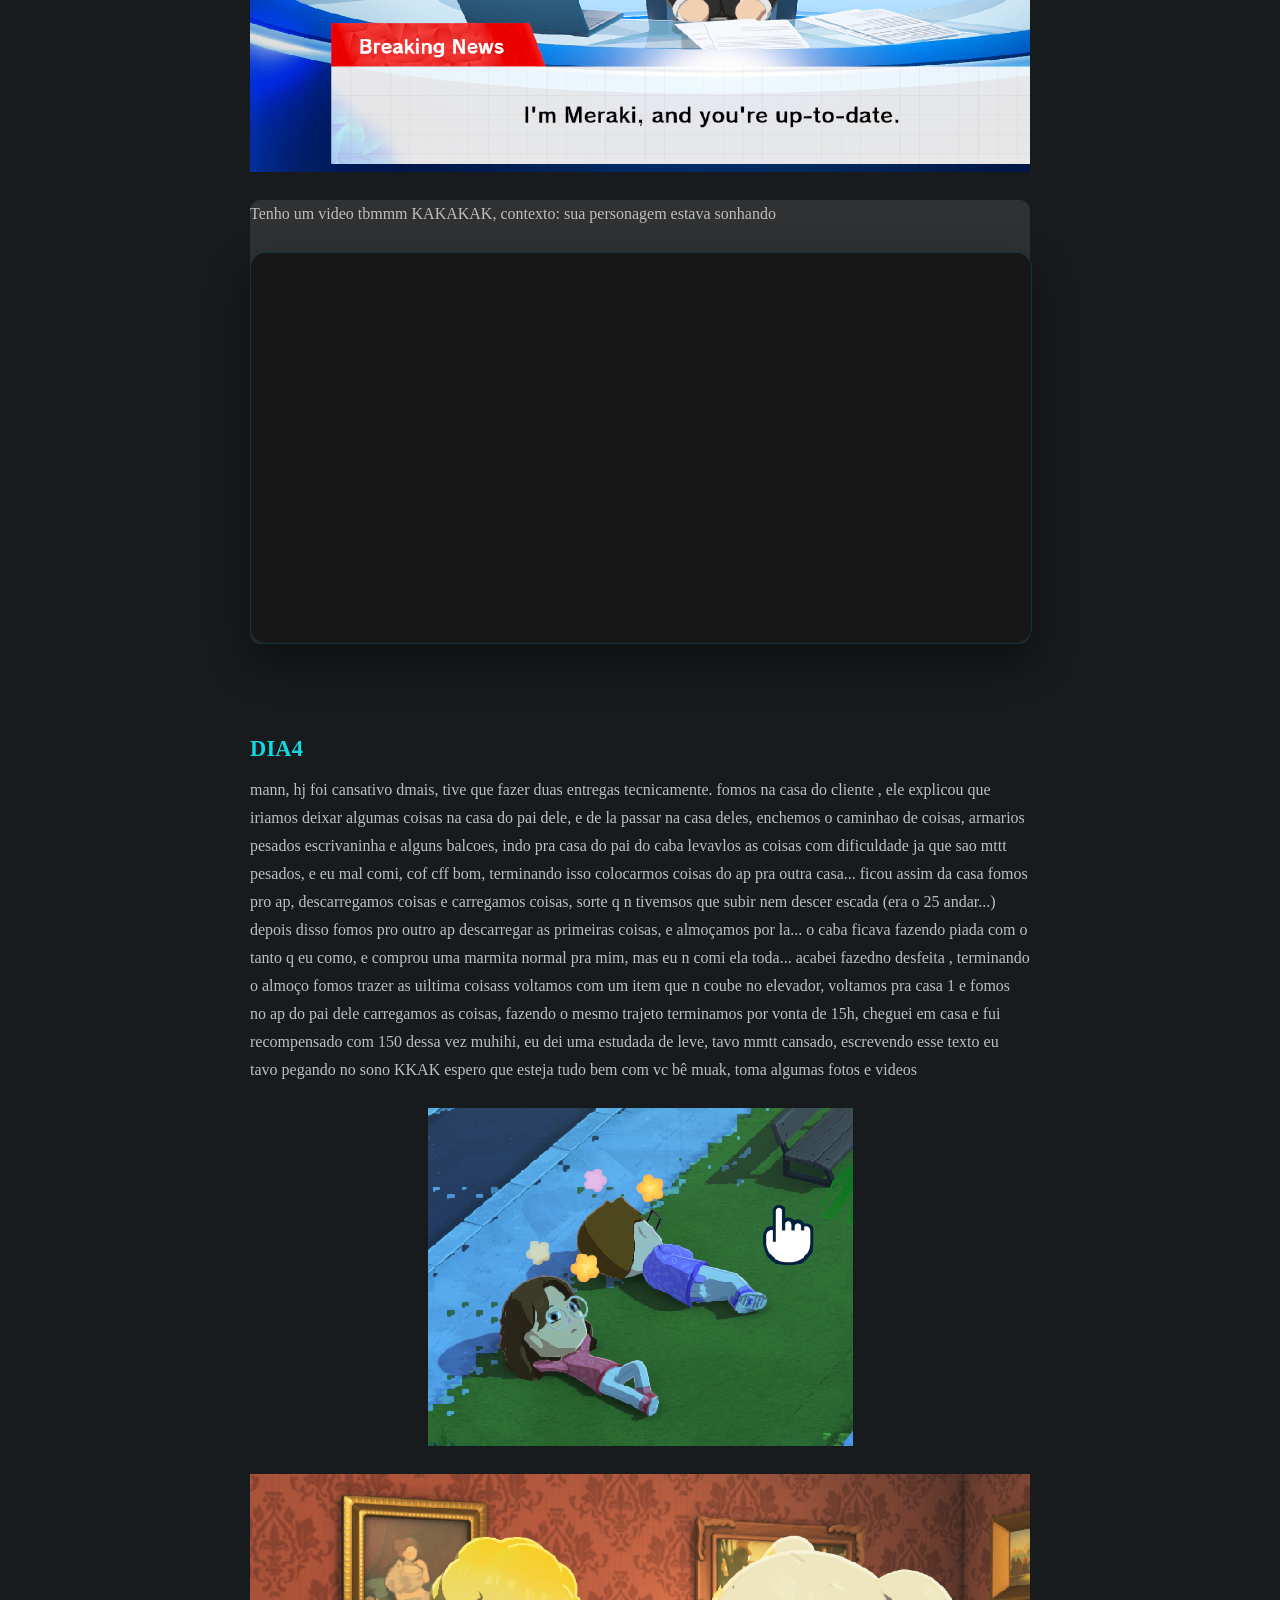
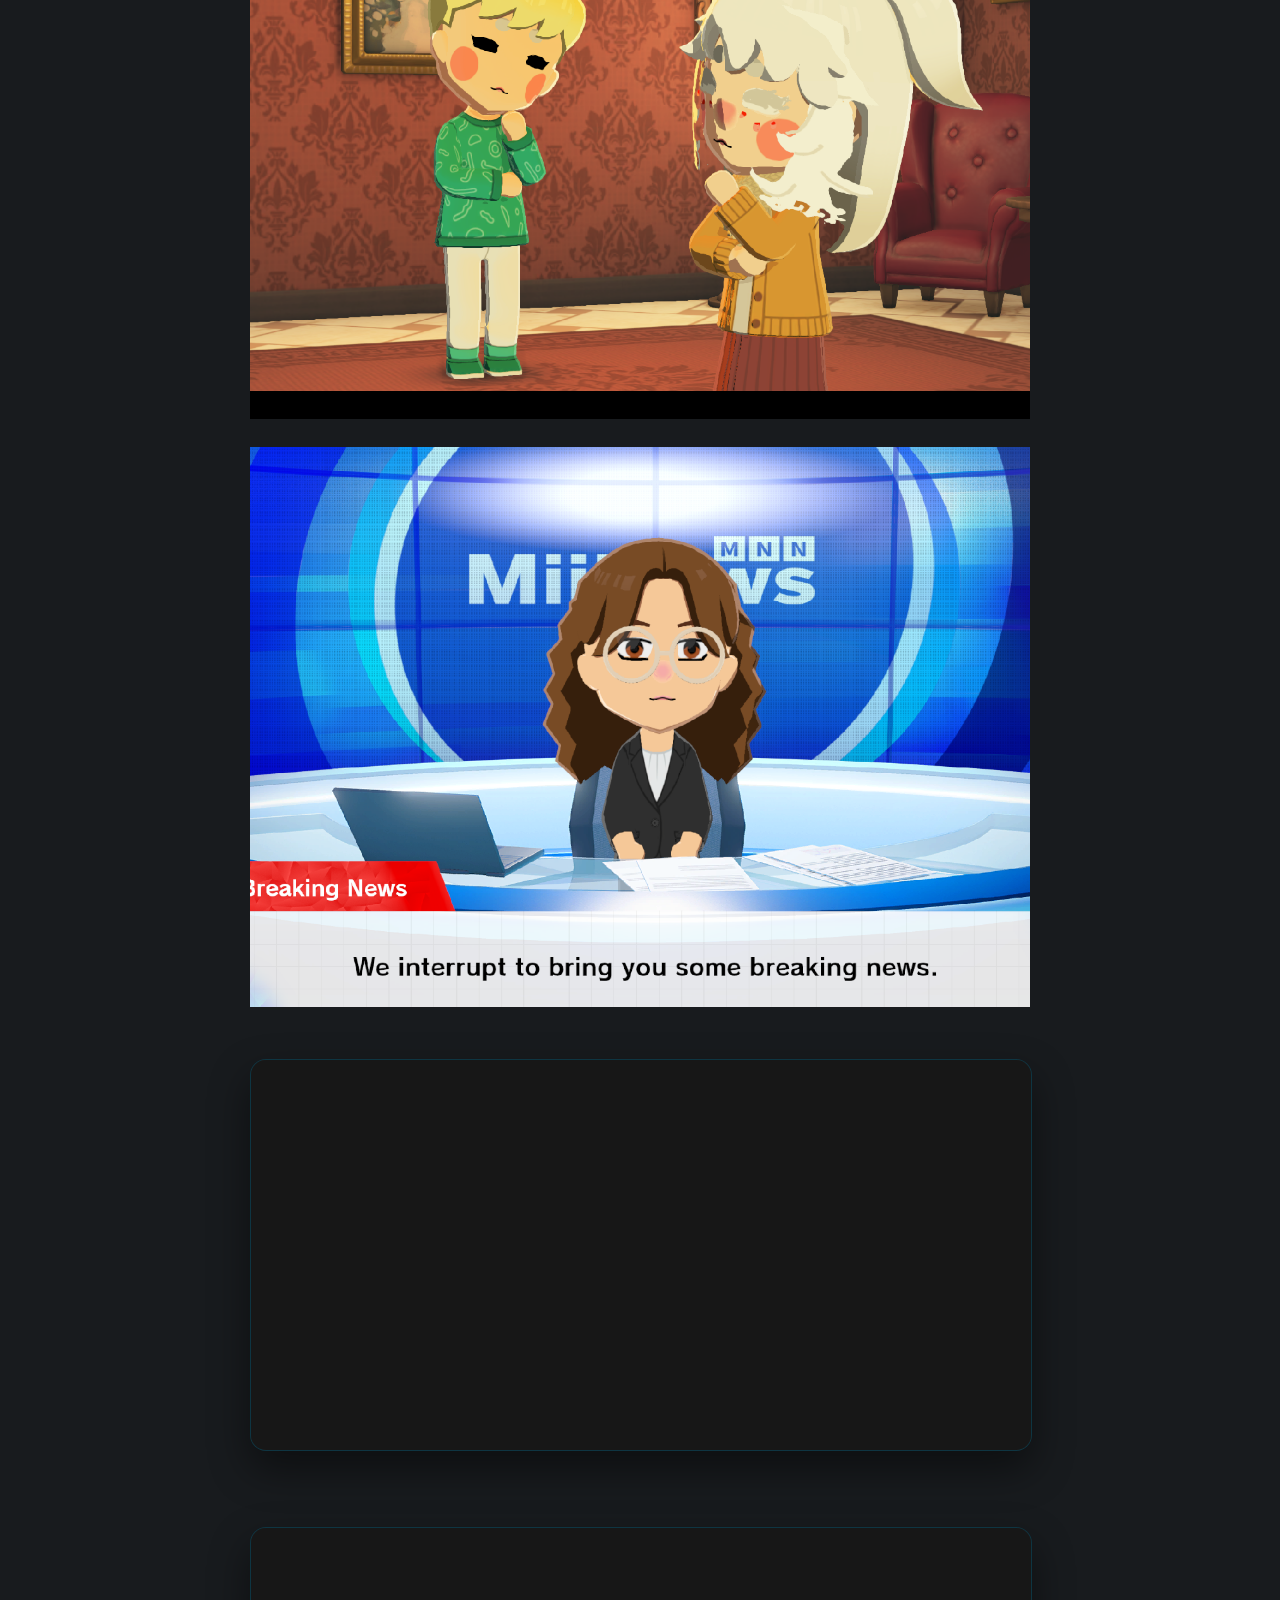
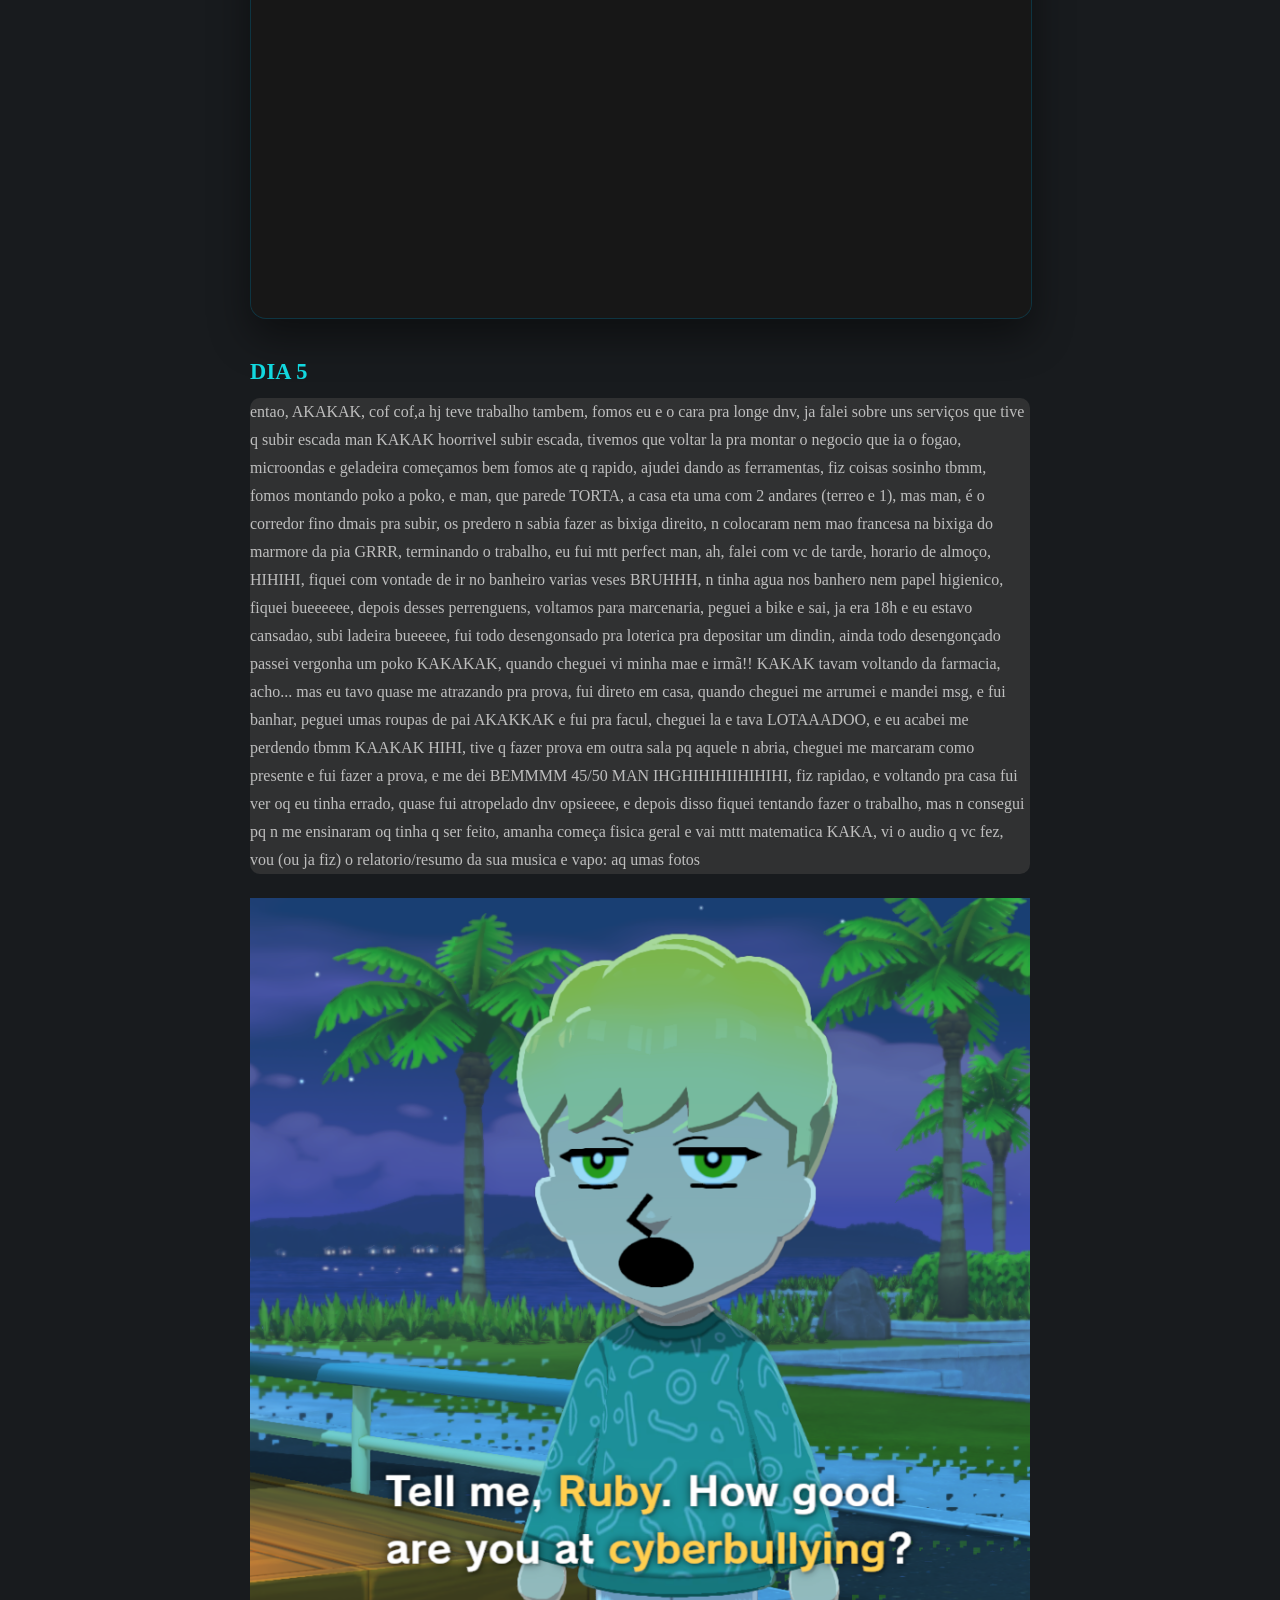
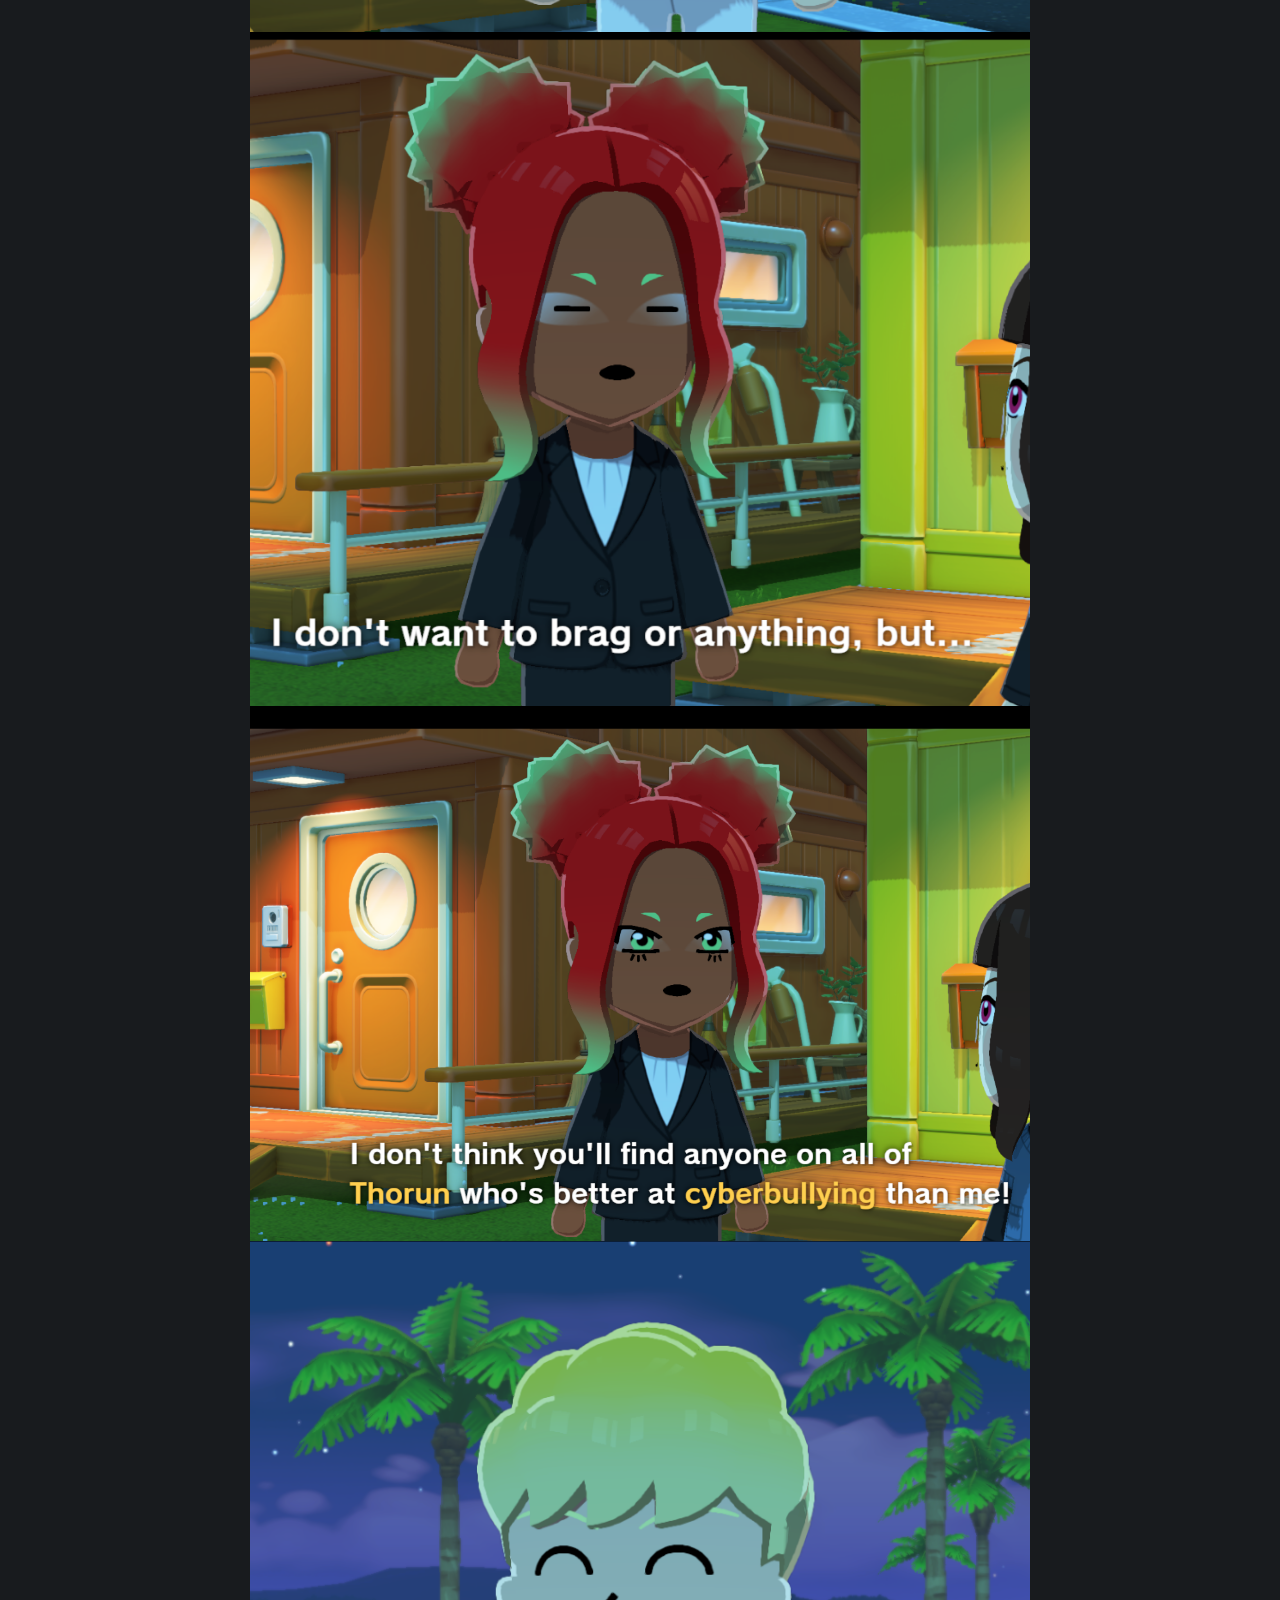
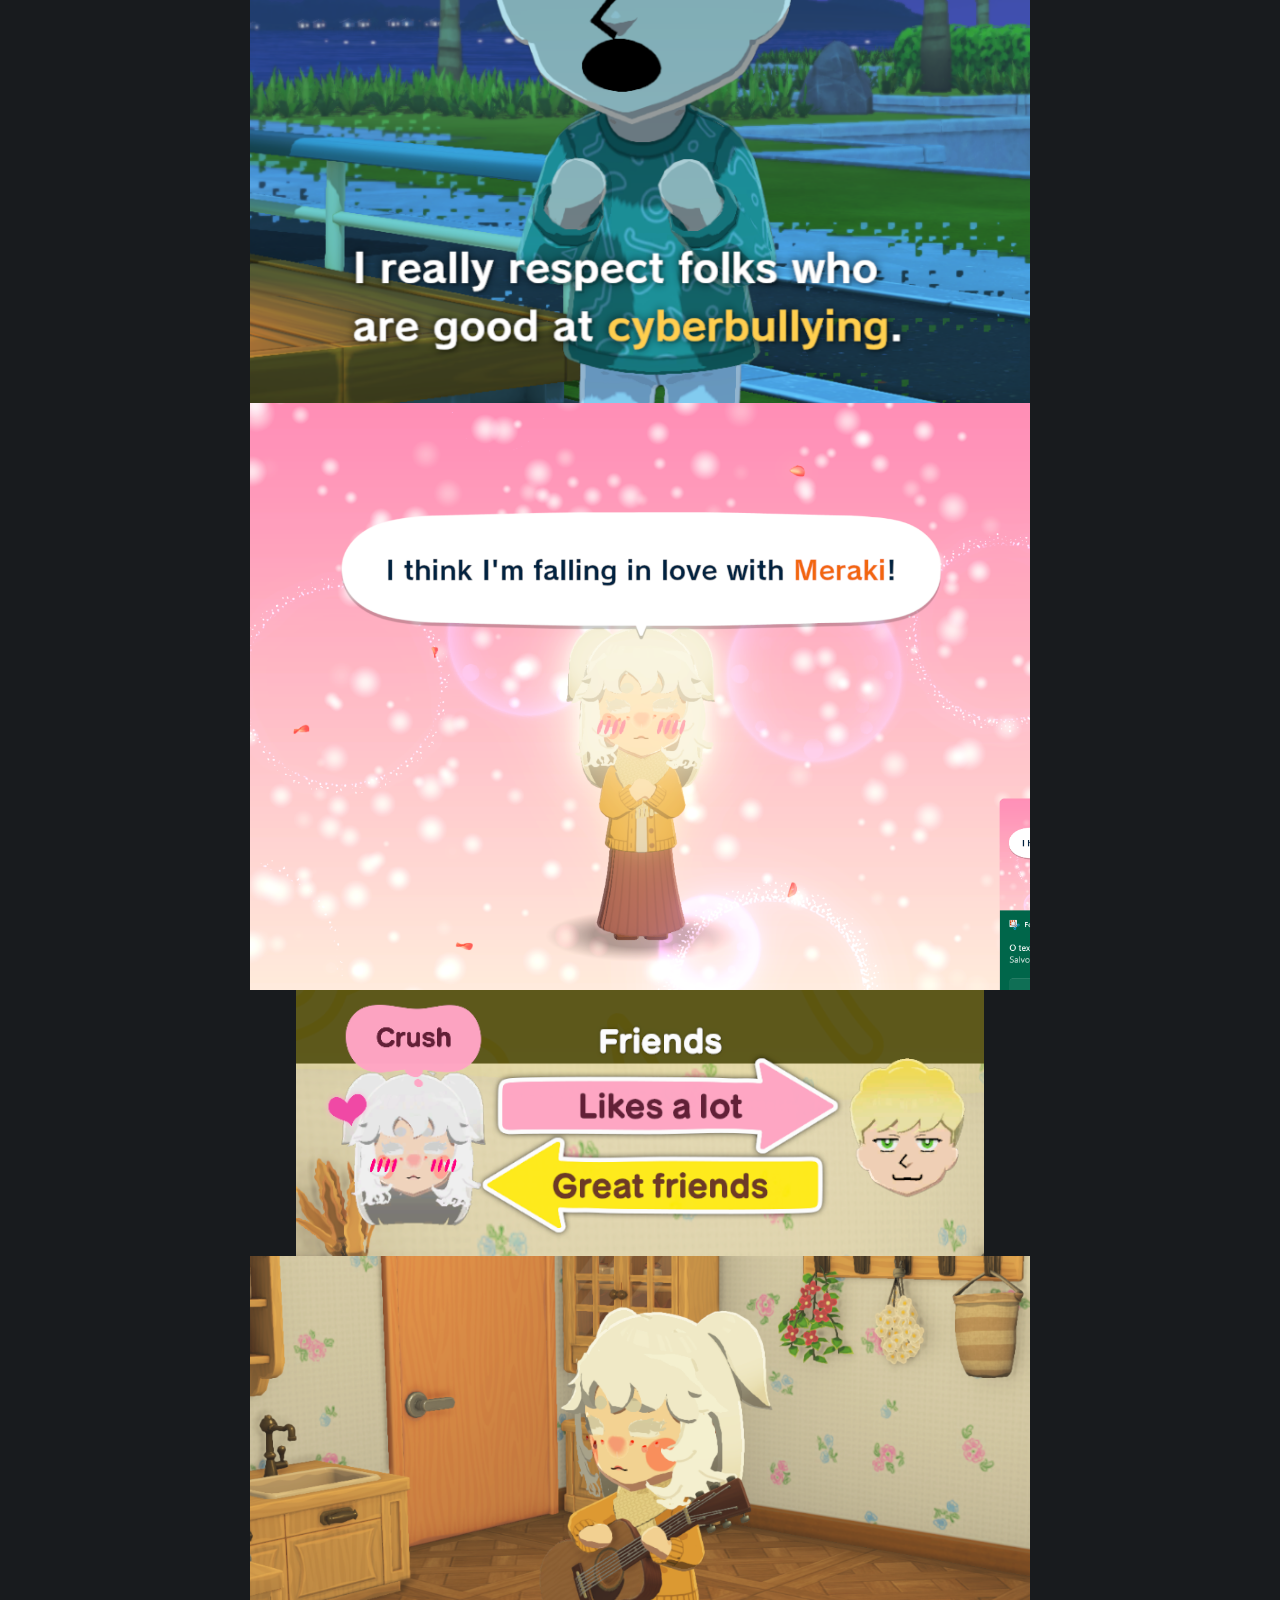
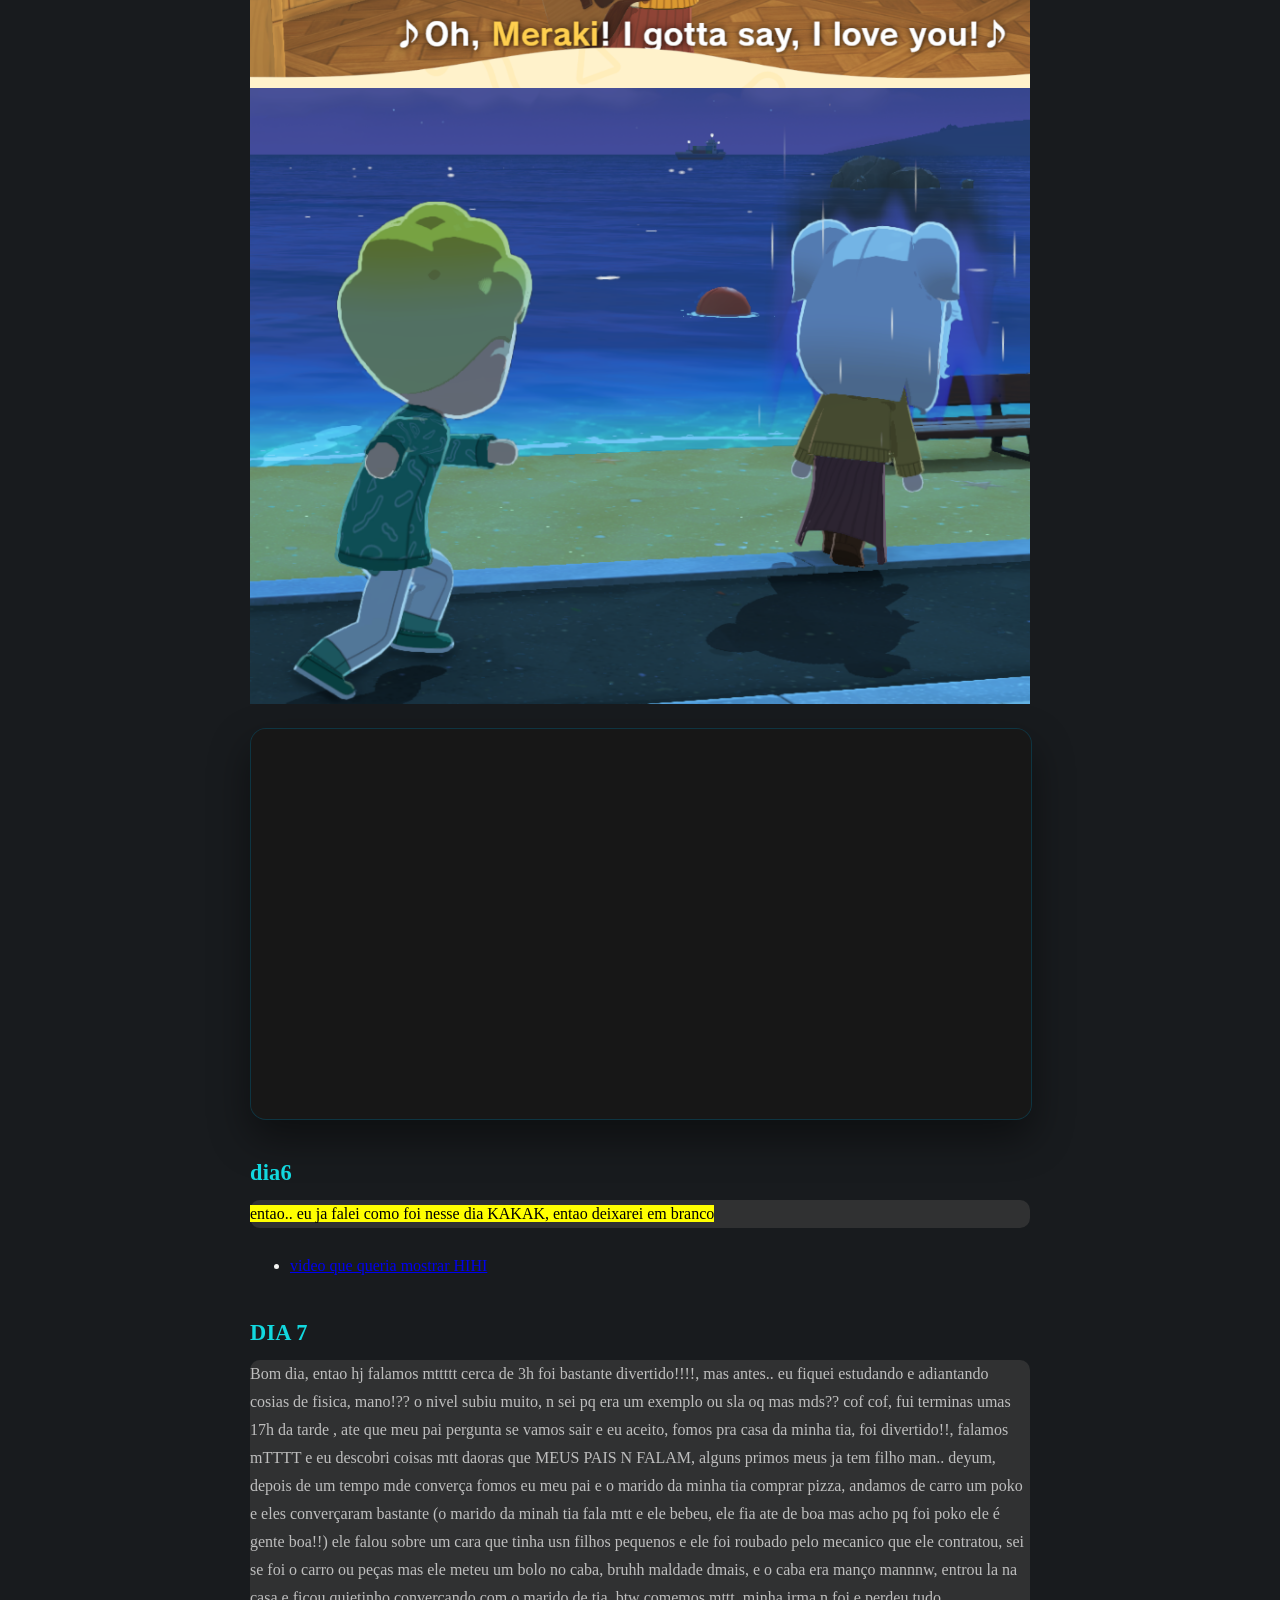
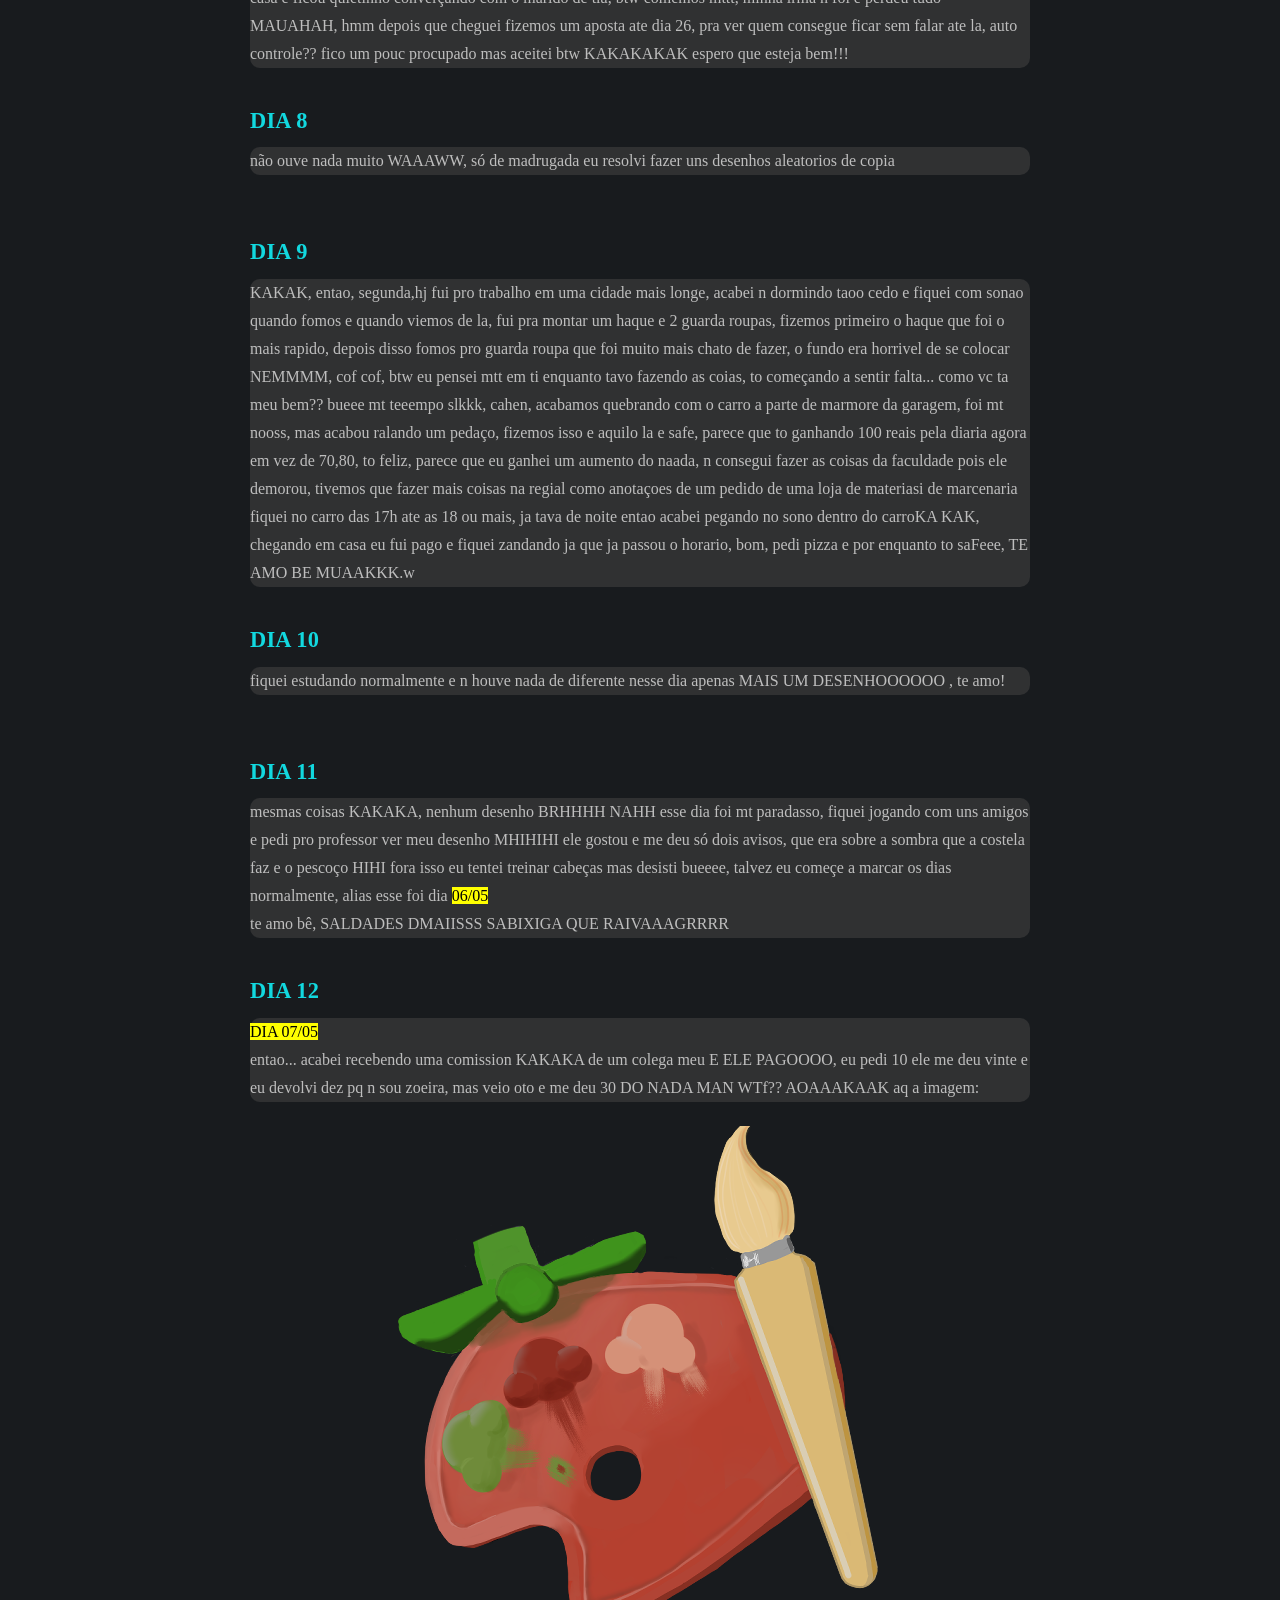
==== commit 3dd7fab3: "Update index.html mes 2" ====
--- a/PAGINA2/index.html
+++ b/PAGINA2/index.html
@@ -165,6 +165,447 @@
         </li>
       </ul>
     </div>
+    <div>
+      <h3 class="DIA">DIA 7</h3>
+      <p class="AFA">
+        Bom dia, entao hj falamos mttttt cerca de 3h foi bastante divertido!!!!,
+        mas antes.. eu fiquei estudando e adiantando cosias de fisica, mano!?? o
+        nivel subiu muito, n sei pq era um exemplo ou sla oq mas mds?? cof cof,
+        fui terminas umas 17h da tarde , ate que meu pai pergunta se vamos sair
+        e eu aceito, fomos pra casa da minha tia, foi divertido!!, falamos mTTTT
+        e eu descobri coisas mtt daoras que MEUS PAIS N FALAM, alguns primos
+        meus ja tem filho man.. deyum, depois de um tempo mde converça fomos eu
+        meu pai e o marido da minha tia comprar pizza, andamos de carro um poko
+        e eles converçaram bastante (o marido da minah tia fala mtt e ele bebeu,
+        ele fia ate de boa mas acho pq foi poko ele é gente boa!!) ele falou
+        sobre um cara que tinha usn filhos pequenos e ele foi roubado pelo
+        mecanico que ele contratou, sei se foi o carro ou peças mas ele meteu um
+        bolo no caba, bruhh maldade dmais, e o caba era manço mannnw, entrou la
+        na casa e ficou quietinho converçando com o marido de tia, btw comemos
+        mttt, minha irma n foi e perdeu tudo MAUAHAH, hmm depois que cheguei
+        fizemos um aposta ate dia 26, pra ver quem consegue ficar sem falar ate
+        la, auto controle?? fico um pouc procupado mas aceitei btw KAKAKAKAK
+        espero que esteja bem!!!
+      </p>
+    </div>
+    <div>
+      <h3 class="DIA">DIA 8</h3>
+      <p class="AFA">
+        não ouve nada muito WAAAWW, só de madrugada eu resolvi fazer uns
+        desenhos aleatorios de copia
+      </p>
+      <img src="IMG/dia8/dia8.jpg" alt="" class="IMG" />
+    </div>
+    <div>
+      <h3 class="DIA">DIA 9</h3>
+      <p class="AFA">
+        KAKAK, entao, segunda,hj fui pro trabalho em uma cidade mais longe,
+        acabei n dormindo taoo cedo e fiquei com sonao quando fomos e quando
+        viemos de la, fui pra montar um haque e 2 guarda roupas, fizemos
+        primeiro o haque que foi o mais rapido, depois disso fomos pro guarda
+        roupa que foi muito mais chato de fazer, o fundo era horrivel de se
+        colocar NEMMMM, cof cof, btw eu pensei mtt em ti enquanto tavo fazendo
+        as coias, to começando a sentir falta... como vc ta meu bem?? bueee mt
+        teeempo slkkk, cahen, acabamos quebrando com o carro a parte de marmore
+        da garagem, foi mt nooss, mas acabou ralando um pedaço, fizemos isso e
+        aquilo la e safe, parece que to ganhando 100 reais pela diaria agora em
+        vez de 70,80, to feliz, parece que eu ganhei um aumento do naada, n
+        consegui fazer as coisas da faculdade pois ele demorou, tivemos que
+        fazer mais coisas na regial como anotaçoes de um pedido de uma loja de
+        materiasi de marcenaria fiquei no carro das 17h ate as 18 ou mais, ja
+        tava de noite entao acabei pegando no sono dentro do carroKA KAK,
+        chegando em casa eu fui pago e fiquei zandando ja que ja passou o
+        horario, bom, pedi pizza e por enquanto to saFeee, TE AMO BE MUAAKKK.w
+      </p>
+    </div>
+    <div>
+      <h3 class="DIA">DIA 10</h3>
+      <p class="AFA">
+        fiquei estudando normalmente e n houve nada de diferente nesse dia
+        apenas MAIS UM DESENHOOOOOO , te amo!
+      </p>
+      <img src="IMG/dia10/dia10.png" alt="" class="IMG" />
+    </div>
+
+    <div>
+      <h3 class="DIA">DIA 11</h3>
+      <p class="AFA">
+        mesmas coisas KAKAKA, nenhum desenho BRHHHH NAHH esse dia foi mt
+        paradasso, fiquei jogando com uns amigos e pedi pro professor ver meu
+        desenho MHIHIHI ele gostou e me deu só dois avisos, que era sobre a
+        sombra que a costela faz e o pescoço HIHI fora isso eu tentei treinar
+        cabeças mas desisti bueeee, talvez eu começe a marcar os dias
+        normalmente, alias esse foi dia <mark>06/05</mark> <br />
+        te amo bê, SALDADES DMAIISSS SABIXIGA QUE RAIVAAAGRRRR
+      </p>
+    </div>
+    <div>
+      <h3 class="DIA">DIA 12</h3>
+      <p class="AFA">
+        <mark>DIA 07/05</mark><br />
+        entao... acabei recebendo uma comission KAKAKA de um colega meu E ELE
+        PAGOOOO, eu pedi 10 ele me deu vinte e eu devolvi dez pq n sou zoeira,
+        mas veio oto e me deu 30 DO NADA MAN WTf?? AOAAAKAAK aq a imagem:
+      </p>
+      <img src="IMG/dia12/dia12.png" alt="" class="IMG" /><br />
+      <p class="AFA">
+        era pra um evento no server do MIKETHE LINK SIMMM DO TAZER E CRAFT MAN
+        KKKKKKKKKKKKKKKKKKKKKKKKKKKKKK, bom era um desenho simples pra icone
+        Muhehehe, fiz bunitin. ta sendo mt chato as materias de fisica, acabou
+        que to me aperriando mttttt, e tenho q fazer alem da de fisica outra de
+        eletiva?? esqueci, emfim, tenho que completar dois bagaço que eu deveria
+        ter feito faz teeempo KAKAKAKA, ah acheitaram minhas outras ativiaddes
+        complementares finalmente slkkkkk , MUAK BE SAUDADESS, AINDA ME AMA??
+        AMA EU???A AINNDA?? EU TE AMOOO SLKKKKK MUAK
+      </p>
+    </div>
+
+    <div>
+      <h3 class="DIA">DIA 13</h3>
+      <p class="AFA">
+        <mark>08/05</mark> entao, estudei no avulso as materias de fisica, fiz
+        uns exercicios mas ta pendendo ainda e vo passar dia 9 estudando dnv,
+        fiz a mesma rotina, estudei; fui desenhar, joguei, e MANOOOO, fui
+        chadres co, o LEOOOMKKK SLKK, ficou mttt empatado, e eu acabei ganhando
+        por tempo man MUAHAHAHAHA KKK fiquei mt pressionado e errei muitas vese
+        vou treinar mais pra poder fazer as coisas slkkk, cof cof, EU VI VC
+        ONLINE VIUU TAVA CHERETANDO OQ??, pelomenos espero que tenha pensado em
+        mim... bue saldades, e eu to voltando a fazer aquelas coisas ruins
+        dnv... sory.. bom.. te amo viu!! boa noite!!
+      </p>
+    </div>
+
+    <div>
+      <h3 class="DIA">DIA 14</h3>
+      <p class="AFA">
+        <mark>09/05</mark> Hoje teve coisas diferentes, KKAKAK entao, de tarde
+        meu pai me chamou pra a gente ir no lago perto da casa de uma amigo dele
+        MANOOO KAJAKAA, vou mttt gostosin, tava frio e tals ficamos andando e
+        atravessamos uma pomtezinha, minha mae e irmã foram no mercado comprar
+        algumas coisas que gente comer, só pra dar um traguinho, ficamos num
+        parque que tinha do lado, aqueles de exercicios pra veio, NAHHH, teve um
+        negocio que a pessoa gira, vui tentar usar como barra, nao consegui
+        subir na altura do peito... acabei ficando encucado com isso, meu fisico
+        n ta muito bom e to com medo de piorar mais ainda, encuquei muuuito..
+        acabei pensando de mais e to triste. minha mae gravou um video de eu
+        brincando com minha irmã la, acabei achando minha estatura horrivel ate
+        dmais bleh, to horrendo, pretendo n continuar assim mas sempre tiram
+        sarro das coisas que eu faço e provavel que se eu começar a fazer
+        exercicios em casa eles iriam, to agoniado com isso. <br />
+        fomos pra casa do amigo do meu pai, a filha ja velha dele tava
+        assistindo aquele novo filme do passaro e o esquilo (sla o nome), depois
+        de um tempo fomoss meu pai e o amigo dele comprar uns salgados, eles
+        foram converçando no meio do caminho passamos perto da casa da minha
+        tia, mas resolvemos nao fazer nada. meu pai e o amigo dele ficaram
+        fazendo piadas envolvendo tadala e as bagaça, achei meio nojento de
+        certa forma, deu pra entender que era coisa mais sexual, horrivel mas
+        tive que aturar de certa forma... bleh. de resto foi tipo, vimo o final
+        do filme, eu fiquei quieto pq n tinha com quem comverçar e meu pai e mae
+        ficou converçando com o amigo dele e esposa, a filha vai se casas em
+        breve e ficaram falando sobre a antiga igreja na PB. <br />
+        queria converçar mais sobre uma coisa que anda acontecendo, n é recente
+        mas ta voltando com mais frequencia, to me achando meio insuficiente,
+        tipo, tem coisas basicas que pessoas da minha idade ja ta tendo ou
+        fazendo/passando, meu pai com minha idade tava trabalhando com um monte
+        de coisas, ele começou com uns 9 maisomenos, e eu ainda nada,
+        basicamente só me "relaciono" com pessoas que começaram cedo dmais a
+        trabalhar, acabo me comparando a eles e pega mt, as veses ate parece que
+        tao me cobrando KAKA... to começando a ficar chateado tbm, achando q n
+        vo conseguir, aq é cheiio de gente talentosa e eu to meh. queria ter ido
+        pro exercito, pelomenos praticaria coisas que iriam ficar pra sempre,
+        mas n deu, poderia estar aproveitando essa oportunidade pra aprender
+        algo diferente? poderia, mas n to fazendo nada , n sei oq me falta , n
+        consigo fazer nada e isso ta me deixando SUUPEr pra baixo, alem das
+        outras coisas que sempre me cobro, desculpa por perguntar isso, mas pq
+        vc me amou? é besta e ate triste, eu n consigo entender mt bem o pq vc
+        me ama... n precisa responder se n quiser sory. te amo! se cuiida!!
+      </p>
+    </div>
+    <div>
+      <h3 class="DIA">DIA 15</h3>
+      <p class="AFA">
+        <mark>10/05</mark> HIHIH, hj foi caotico e meio GRRR, seguinte, de manha
+        minha mae me chamou pra ir pra casa da minha tia, eu recusei por conta
+        do relatorio que eu tinha que fazer e tals, e fiquei esperando da a
+        hora, meus pais foram, e mais tarde eles me mandaram msg falando que ela
+        tava chamando, avisei que tinha relatorio pra fazer e mandaram meu pai
+        vir buscar com o carro, levei a bicicleta no portamalas(carro grande
+        graças a Deus). chegando la comprimentei o pessoal, estavam fazendo
+        comemoraçao pro dia das maes, parabenisei eles e fui almoçar, (tinha
+        feito batata frita em casa entao tava um poko cheio), como arroz com
+        salada russa (aq eu chamo de maionese, mas pra n confundi eu chamo de
+        salada russa, consiste em batata cozida, maionese, cenoura cozida,
+        ervilha e milho), depois comi um pouco de bolo que tava dando MUHEHEHE,
+        deu umas 16h eu resolvi sair e ir para casa, como eu tavo de bicicleta
+        fui com ela, MAS MAN, TAVA UM FRIO DA GOTA SERENA, pra tu ter uma ideia
+        agora ta 15°C MAN, eu tavo de shorts e camisa folgada, TAVA FRIIIIOOOO.
+        chegando em casa eu fui direto fazer o relatorio, era sobre fazer um
+        experimento em um site, e anotar/calcular as coisas que ele pedia,
+        primeiro configurei o ambiente e fiz o experimento e tirei as fotos,
+        tive que fazer com que um carrinho descesse uma base enclinada em 10°
+        para atravessar num sensor, tinha uma regua nele que marcava uns 18mm
+        entre cada entervalo, o sensor de movimento e o multicronometro fazia o
+        calculo dos segundos que ele ia de um ao oto ponto, ai pediu pra eu
+        criar um grafico mano.. eu criei no papel com uma dificuldade, o pior q
+        eu teria que saber qual era a parabola e qual era a reta (MRUV E MRU ou
+        MUV MU [movimento retilineo uniformemente variado, movimento retilineo
+        uniforme, movimento uniformemente variado etc..]), anotar seus tempos e
+        periodos, alem de fazer mais 2 graficos, um pra descolamento em relaçao
+        tempo² e outro por velocidade em relaçao ao tempo, fui fazendo o por
+        tempo? e o tempo normal, OS DOIS deram uma linha reta, e como eu n
+        percebi que o tempo mudava drasticamente em um (esqueci qual) acabou
+        dificultando mais ainda, fiz um fiz oto, e sory, eu n sabia oq fazer
+        juro e pedi pro chatgpt me encinar e dizer como fazia os bagaço e n
+        entendi FOI NAADA MANÈ ARGGGG, aida bem q ja passou.. QUE NADA eu vo ter
+        q fazer a mesma coisa só que om angulaçao de 20° E COMPARAR TUDOO ARGGG
+        que raiva mano, serio eles esperam que completamos todas as aulas e ja
+        saimos sabendo de tudo N SOU UMA MAQUINA MAN WTF??????? fiquei das 16e30
+        mahomenos ate as 21/22h WTF???? fiquei com raiva, ah paguei a facul e
+        ate agora nada de arrumarem o meu financeiro HUNF <br />
+        AWNTTTT VC APARECEU DE TARDEZINHA MUDEEEUSS, eu fiquei mt felizzz mas
+        aquilo n deveria ter contado, vc disse que eu poderia mandar msgg quanto
+        eu quises que vc n iria vir, HUNFFF, BOCÒ, mas eu aceitei a derrota,
+        bue, falamos poko mas deu pra perceber o quanto vc ta se esforçando,
+        entao vo pegar de exemplo novamente pra me manter em pé e firme, vc
+        falou sobre varias teorias do digital circus, queria comentar sobre a
+        questao da "lixeira0" oq ele chama de porao na vdd é só um local no qual
+        ele guarda os corrompidos, se os corrompidos forem feitos pelo caim
+        entao eles voltaram ao normal??? mas se nao, tem grandes chanses deles
+        apareceram no filme novamente como inimigos dos protas, todas as coisas
+        que o caim fez sumiu, mas algumas ainda n. enfimKIKK EU QUERO OUVIR
+        TODOO TUUUUUDOO oq vc viu esses tempos, eu li um poko antes no seu
+        arquivo DOC, EU N VI MAIS DEPOIS DESSE DIA OK??? vc falou sobre os tipos
+        MBTI, eu n vi direito entao n entendi mt bem... eu acho que tenho
+        algumas discrepancias na minha personalidade, masss a maioria estava
+        certissima, só espero que n empate no relacionamento, tenho medo de que
+        algum traço te encomode ou que faça vc ficar alerta, tipo "hmm ele faz
+        isso, melhor eu ficar de olho", n sei se isso é algo que acontece, mas
+        eu fico com medo disso, espero que n seja o caso, mas enfim, te amo
+        muito, e espero que esteja bem, boa noite!!
+      </p>
+    </div>
+    <div>
+      <h3 class="DIA">DIA 16</h3>
+      <p class="AFA">
+        <mark>11/05</mark>hmm como posso dizer hj, ta sendo irritantemente
+        calmo, fiz tarefas, n desenhei e fiquei fazendo o relatorio oq eu achei
+        mais rapido claro, mas meh chatao, fiz de qualquer jeito memo e fdse
+        KKKKKKKKK. bom, o caba que me chama pra trabalhar com ele me chamou a
+        semana toda, pra semana toda, trabalhar la na marcenaria, ajudar a
+        limar, montar, fazer os bagaço, 80 conto a diaria + almoço, e se der ele
+        me chama a proxima semana tbmm, vai ser de 8e30 ate as 17h mahomenos,
+        vou ter q deixar de fazer algumas coisas, ou só fazer a essa hora,
+        teoricamente seria manha e tarde >trabalho > estudar 3h e de 20h livre,
+        oq eu vou voltar a focar nos desenho. bom, espero que esteja bem, te amo
+        muito, e boa noite!!
+      </p>
+    </div>
+    <div>
+      <h3 class="DIA">DIA 17</h3>
+      <p class="AFA">
+        <mark>12/05</mark> HHIHI, hj foi meio caotico man, acordei as 5h me
+        arrumei e vortei a dormir, de 6h acordei dnv pq eu coloquei uns 5
+        alarmes KAKAAK, saindo de casa segui pelo mesmo caminho que sempre faço
+        pra ir, fui tranquilo, chegando la ja botei a mao da massa e fui ajudar
+        o cara, comessei varrendo a marcenaria e pah depois fui colar umas fitas
+        na beiras de uns paineis foi meio perrengue pq tive q usar uma pedaço de
+        madeira pra poder dar o acabamento, normalmente usamos lima ou
+        ratinho(depois que cortamos a rebarba da fita que foi colada, precisamos
+        dar um acabamento pra n ficar a fita plana e acabar maxuchando o movel
+        ou pessoas, raspamos com a lima ou passamos um "molde pronto" que corta
+        isso, no caso o ratinho), foi chato pq esse pedaço de madeira era
+        pequeno e tinha q passar varias veses rapidao pra ele ficar mole e
+        arredondar, n pude fazer com outra coisa pq era amadeirado e se eu
+        passase a lima ia ficar branco por conta da cola KKKKKKKK, terminando
+        essas coisas fomos almoçar, tava gostoso slkk, mas como sempre eu sou
+        meio timido em comer na casa de outras pessoas fiquei quietinho, tinha
+        poucas pessoas dessa vez UFa mas mesmo asssim me pegou mt BUEE, foi
+        arroz, feijao preto carne(n sei qual, esqueci KAK) e uma saladinha mttt
+        boaaa, man tava gostoso, fui descançar e fiquei vendos os reels que vc
+        repostava, HIHIIH, <br />
+        terminando eu voltei e tive que fazer eletrica... MAN ARGGGGG ja tinha
+        feito isso, mas o coiso que tinhamos montado era mt estreito e n passava
+        os fios e na hora de emendar era horriivell
+        AAAAAAAAAAAAAAAAAAHHHHHHHHHHGGG, cansava mt o braço cansei mt slk, btw
+        eu errei mt por alguns motivos tbm, o buraco tava mtt fino , entao a
+        bagaça m passava, e ele n fez, depois de um looongo tempo, eu consegui
+        fazer algumas coisas blehh, mas n consegui terminar, o caba teve que
+        fazer sozinho, deu umas horas de tarde fomos lanchar e tals, na loja da
+        mae dele, comi um pao salgado, frios??? sla, tava bao e o melhor:
+        CAPUCCHINOO sla como escrever, eu coloquei mt e coloquei mt açucar tbm,
+        sabixiga é sem açucar, mtt amargo GRRRR mas noooss como aq tava
+        gostosinnn MUAK lINDA LINDA cof cof. acabamos la e fomos limpar a
+        marcenaria e ir pra casa, e nooooss man, cansa mtt, sorte que tava frio,
+        pq eu fui de casaco e tive q subir ladeira na volta, cansa
+        mtttttttttttttttttttttt, btw, chegando num ponto n cansa mais e fiquei
+        só admirando a paisage e tals, mesmo locarl que eu tirei a foto com ceu
+        vermelho, HIHIHI, bom, indo para casa e passando numa antipa pizzaria
+        que tinha aqui EU VI UM CARA MTTT PARECIDO COM O MR.BREAN
+        KLKLLLKKKKKKKKKKKKKKK SLKK eu quase ri mt la. <br />
+        eu cheguei em casa cansadao slkk, fui tentar tomar banho e minha irmã
+        tinha acabado de chegar, quando ela saiu eu deixei o discord aberto, eu
+        n sei se eu falei com vc antes ou depois, MAS MANNN WTFFF tomei banho e
+        voltei pro pc, MEU PAI TAVA AQ DO NADA, n sei se ele viu suas msg no
+        disco mas ele tava aqui, e eu fiquei meio preocupado KAKAKAK, MANNNN
+        WTF? minha mae ficou perguntando sobre olhar meu celular (ela tem
+        custume de perguntas as veses pra ver se tem coisa errada sla), eu
+        neguei e ela ficou reclamando (n do jeito ruin, mas como uma crinça
+        mimada sla "oqq tem aiii, deixa eu veer" "deixa eu baixar um jogo ",
+        continuei ligando e meu pai ficou rindo) disso meu pai rindo, ele falou
+        "tem coisa de jovem, foto do pau" EU
+        QQQQQQQQQQQQQQQQQQQQQQQQQQQQQQQQQQQQQQ, WTF, man, eu sei o como ele tava
+        e o compotamento e tals, mas se ele tiver vendo minhas coisas eu vo
+        ficar bravao com ele seriao, ja faz um tempasso que parece que ele
+        conseve ver (acho ainda mais pelas tentativas que aparecia no youtube
+        "como granpear watzap "), o mais assustador foi que minha mae mirou logo
+        no watzap, eu ate tentei mostrar o twitter que ta cheio de garotas
+        fofinhas de animes e tals, mas ela nem ligou e queria logo o watzap????,
+        eles sabem de algo man, e se eles n falarem nada e ficarem fussando
+        minhas coisas eu vou realmente ficar bravo,seriao. fora isso, falei com
+        vc, e te fiz perguntas mtt idiota, queria falar aq, que eu fiz aquela
+        pergunta pq ainda n to acustumado com esse tipo de relaçao, fico
+        procupado o tempo todo com vc, tipo, eu sei que vc n é assim e tals, mas
+        é algo que tinha medo de falar, tinha medo de que vc esteja com ota
+        pessoa nesse momento, sim meio idiota eu falar isso depois de tudo que
+        passamos e tals, entao me desculpe novamente, coisas na internet ta
+        cheio de "memes" idiotas sobre isso, eu acredito em vc, por isso to
+        contando, e vou esperar. depois disso fui estudar e ta sendo um assunto
+        facinho essa semana, leis de newton, força, aceleraçao, gravidade, peso
+        etc, tavo. esse foi o meu dia, n desenhei, AHH, entao... sobre o not
+        goon que vc falou.. eu acabei perdendo uns dias atraz... mas ja to
+        voltando, hj n fiz nadaaa, ta sendo um problema isso, mas sem
+        preocupaçoes, vo vencer isso. boa noite bê!! SE CUIDA,te amo.
+      </p>
+    </div>
+    <div>
+      <h3 class="DIA">DIA 18</h3>
+      <p class="AFA">
+        <mark>13/05</mark> é... to meio pra baixo e sem motivaçao pra fazer as
+        coisas, meh, n quero que te afete, continue dando seu melhor!! <br />
+        entao, meu pai ia me levar junto com minha bicicleta, mas chegou uma
+        muie estranha aq, toda arrumada e falava bem!!, meu pai tava com ela
+        falando sobre algumas coisas, como trajetoria: trabalho pessoas com quem
+        mora, filhos etc, n sabia bem oq era, mas eu me atrazei 10minutos bue...
+        cheguei la correndo, ah e fui de bicicleta memo, eles iriam demorar,
+        chegando no trabaio vi que eles conseguiu arrumar a bagaça do led que n
+        tava entrando, e eu acabei errando mtt hj... teve uma pratileira com led
+        que tava toda lambusada de cola bonder, feiona e eu fui o culpado, na
+        hora de colocar os trilhos onde fica o led, entao ele teve que fazer
+        outra pratileira, ele colocou la e pa e pediu pra eu passar os fios, fui
+        desatento e cortei o fio que ja tava pronto pra colocar a fita led,
+        blehh, ele me alertou sobre, e isso pegou tempo da gente, opseee
+        blehhhhhhhh, fiquei limpando e fitando na coladeira as pratileiras e
+        fundo do movel, o fundo era removivel entao tive que por um negocio pra
+        segurar ele senao passava, machuchei o dedo nisso, preensei na hora de
+        parafusar, bue n vi que uma peça tava lascada tbm, os cara que vinheram
+        deixar as chapas de mdf n quiseram descer escadas, "ain n foi avisado,
+        fale com o pessoal da logistica" MAN ERA A COISA MAIS FACIL MAN, eu nem
+        cansei, e olha que era eles que trabalham com isso HUNF. fiquei fazendo
+        a organizaçao, ajudei ele a colocar coisas na maquina de cortar, e fomos
+        almoçar HHIIHI, fizeram coisas boooas, feijao preto, arroz, pureee
+        temperadooooo YAAAAYY, isso é algo que eu quero comer com vcc, fazer
+        comida pa nois HIHI, ah eu pensei em um negocio quando tava la, HIIHIH,
+        "hmm e se eu tivesse trabalhando com algo assim e a Elo aparecesse do
+        nada com meu almoço e me visse assim??, HIHI que fofoooooo, ela me veria
+        trabalhando, slkk nice mannnn uiiuiuiii KAKAKKA" ai fiquei pensando
+        coisas relacionados a vc me ver trabalhando ou fazendo algo masculo
+        HIHIH. <br />
+        COF COFF , a comida tava mttt boaaa eu agradeci depois do descanço
+        muhaha, depois voltamos pro trabaio, hmm digamos que foi tranquilo, me
+        machuquei com pequenos cortes hj, mao toda machucada e tive que usar
+        tinner... produto que usamos pra tirar sujeras pesadas como cola, tinta,
+        etc, e de resto só terminamos as bagaças, ele avisou que amanha vamos
+        tirar as medidas pra fazer ota coisa la no fim de mundo dnv, a montagem
+        dos moveis vai ficar pra terça MUHHAHA <br />
+        <mark>OBS:</mark> to pouco motivado, e to fazendo poucos desenhos e
+        tals, n to estudando TAOOOO pesado, talvez por causa do cansaso ta dando
+        vomtade de fazer dnv, e to evitando isso, sinto saldades de poder falar
+        com vc novamente... bue, ate da programaçao ta me quebrando, n sinto q
+        to melhorando, nem to estudando mais programaçao recentemente...
+        desculpinha, MAS EU ESTOU BEM, e espero muito que vc tambem esteja, fico
+        vendo seus repost, alguns bem engraçados e outros bem
+        inspiradores(fooofoo), e vc curtindo eles KAKAKA QUE GRACINHA MUDEUS, bê
+        eu te amo , falar que nem tu "im fucking love youu" KKKKKKKKKKKK
+        AGRRRRRRRRR que vontade de te abraçar mano que graça MUAK IIWIWWIIWI
+        parei cof cof, ah eu fiz uns rabiscos aleatorios e desenhei o bondrewd;
+        (foi ontem mas okokok) <br />
+        <img src="IMG/dia18/dia18.png" alt="" class="IMG" />
+      </p>
+    </div>
+    <div>
+      <h3>DIA 19</h3>
+      <p>
+        <mark>14/05</mark> entao... AKAK, hj fiz o mesmo trajeto de sempre, nada
+        de mais, entao vo adiantar la pra marcenaria. nesse dia era o ultimo
+        dia, ja que que ele teve que ir ao medico na sexta, entao as coisas
+        foram ate que bem!!!, fomos primeiro na casa dos clientes fazer as
+        mediçoes, um queria um armadio mas queria no lado que tinha uma reta mt
+        BLEHH , era tipo um trapezio mas sem um dos lados, a area né, terminamos
+        fomos pra oto cliente, que queria faer um armario pro banheiro tiramo as
+        medidaas e fomos pra marcenaria fazer o armario pro branheiro, dessa vez
+        eu fiz AKKAKA HIHIHI, ele cortou as peças e eu fui fitando e montando a
+        bagaça, começei com as gavetas, eram tranquilinhas entao n me procupei,
+        depois fui pra base do armario, foi tranquilooo mann, fiquei pensando
+        sobre coisas aleatorias, n me lembro mais KAKAKKA, AH, antes de acordar
+        eu to sonhando mais, eu lembro que um desses sonhos eu fui pra uma
+        fazenda, antigamente nossa familia alugavamos casas perto de praias pra
+        poder passar o final de semana ou dias festivos, e dessa vez fomos pra
+        uma fazenda de praia KAKAK, tava tarde e tava tendo por do sol o mais
+        aleatorio foi o por do sol roxo mano, ficou assim o sonho todo, ai eu
+        lembro que conheci alguem, me lembrou tu, ficamos jogando cartas,
+        converçando, nos divertindo nesse dia (ainda por do sol roxo wtf?), ai
+        lembro que um de nois tinha que sair, n lembro quem, mas do nada vc
+        entra tipo, num modo criativo KKKKA e fica flutuando, do nada chega mais
+        gente e parecia que tavam atraz de tu pq cometeu algum crime??, alias, a
+        nossa aparencia era do gato de botas 1, tem aquela gata malhada, kitty
+        pata mansa KKKKKKKKKKKKKKKK e eu era o gato de boas, foi mttt locura,
+        cof cof, fiquei a tarde toda fazendo o armario, a coisa mais aleatoria
+        que aconteceu foi: tinhamos um botao de touch pra ligar nos led do
+        nicho, mas n sabiamos que precisava da fonte pra pra conectar na
+        energia, o "chefe" n sabia oq fazer com 4 fios (era 2 conectado na
+        entrada e otos na saida de energia) ele embaralhou e conectou 1 de saida
+        e 1 de entrada e colocou pra textar, pode ser que por conta da falta da
+        fonte o bagaço explodiu? meh, KKKKKKKKKKKKKKKKKKKKKKKKKKKKKKK man,
+        desligou ate o djuntor, eu ri ele riu e depois ficou mal KAKKA ele
+        queria inovar pro cliente, mas depois vimos que precisava da fonte e
+        ficaria mais caro, blehhh. <br />
+        e de tarde falei com vc MUAAKK, foi mtttttttttttttttttttttttttt
+        divertido, amei mtt, HIHI saldades de falar todos os dias, te amo bê.
+        outra coisa pra falar, eu to meio desmotivadasso nos desenho, acho q
+        comentei... pretendo dar umas pausas ou ir aos poucos, fazer exercicios
+        antigos etc, bleh.
+      </p>
+    </div>
+    <div>
+      <h3>DIA 20</h3>
+      <p>
+        <mark>16/05</mark><br />sim... pulei uns dias. e vo dizer sobre hj
+        (outros dias n houve nada, acho..) bom, fiquei fazendo minhas coisas,
+        estudei e pah, o mais interessante foi de tarde, que fomos pro shopping
+        errado pra ver uma reconstruçao da vila do cheves, entao fomos pra outro
+        shopping por engano KAKKAAKAK, chegamos la e ficamos rodando procurando,
+        tava lotadasso la entao pensavamos que era aquele mesmo, mas tava tendo
+        circo do lado de fora, gente dando grau de moto da dentro, e patati
+        patata pras criança kAKAKAK, btw, ficamos andando ate descobri que n era
+        o shopping certo, estavamos pensando em voltar para casa, mas teriamos
+        vindo a toa, entao falei pra andarmos e ficar vendo as coisas, eles
+        Meh(meu pai, mae e irmã), mas foram tbm KAKA. eu entrei numa magalu pra
+        ver os eletronicos, celulares e notebok, MAN negocio absurdamente caro
+        pra um produto peba, namoral, 11k por um celular??? wtf?? namoral??, vi
+        uns notebooks mt meh, por 3k man... paguei menos de 3k pelo meu pc ao
+        todo wtf bro, andamos mais um poko, queria ter ido numa loja de roupa
+        mas n poderia provar, tambem pensie em tirar foto de um conjunto que
+        tava num manequin , achei uma gracinha slk, mas fiquei com vergonha de
+        dtirar a foto.. buee, subimos 1 andar e fomos numas americanas, que
+        tinha oq eu mandei, algumas pelucias e tals, coisa pra casa, e tinhha
+        umas panelas penduradas q nem ovo de pascoa, eu n podia me levantar
+        totalmente senao eu batia por conta da altura mandei as fotos pra ti
+        MUHHEHE, depois fomos pra uma loja de coisa japonesas, entao tava cheio
+        de trequinhos daora e especificos pra comprar KAKAKA MUHAHAH. depois
+        voltamos e fomos lanchar, mandei tbm. <br />
+        te amo viu, bejuuuuu, se cuida bê!!!
+      </p>
+    </div>
 
     <!-- Modal for image zoom -->
     <div id="imageModal" class="modal">
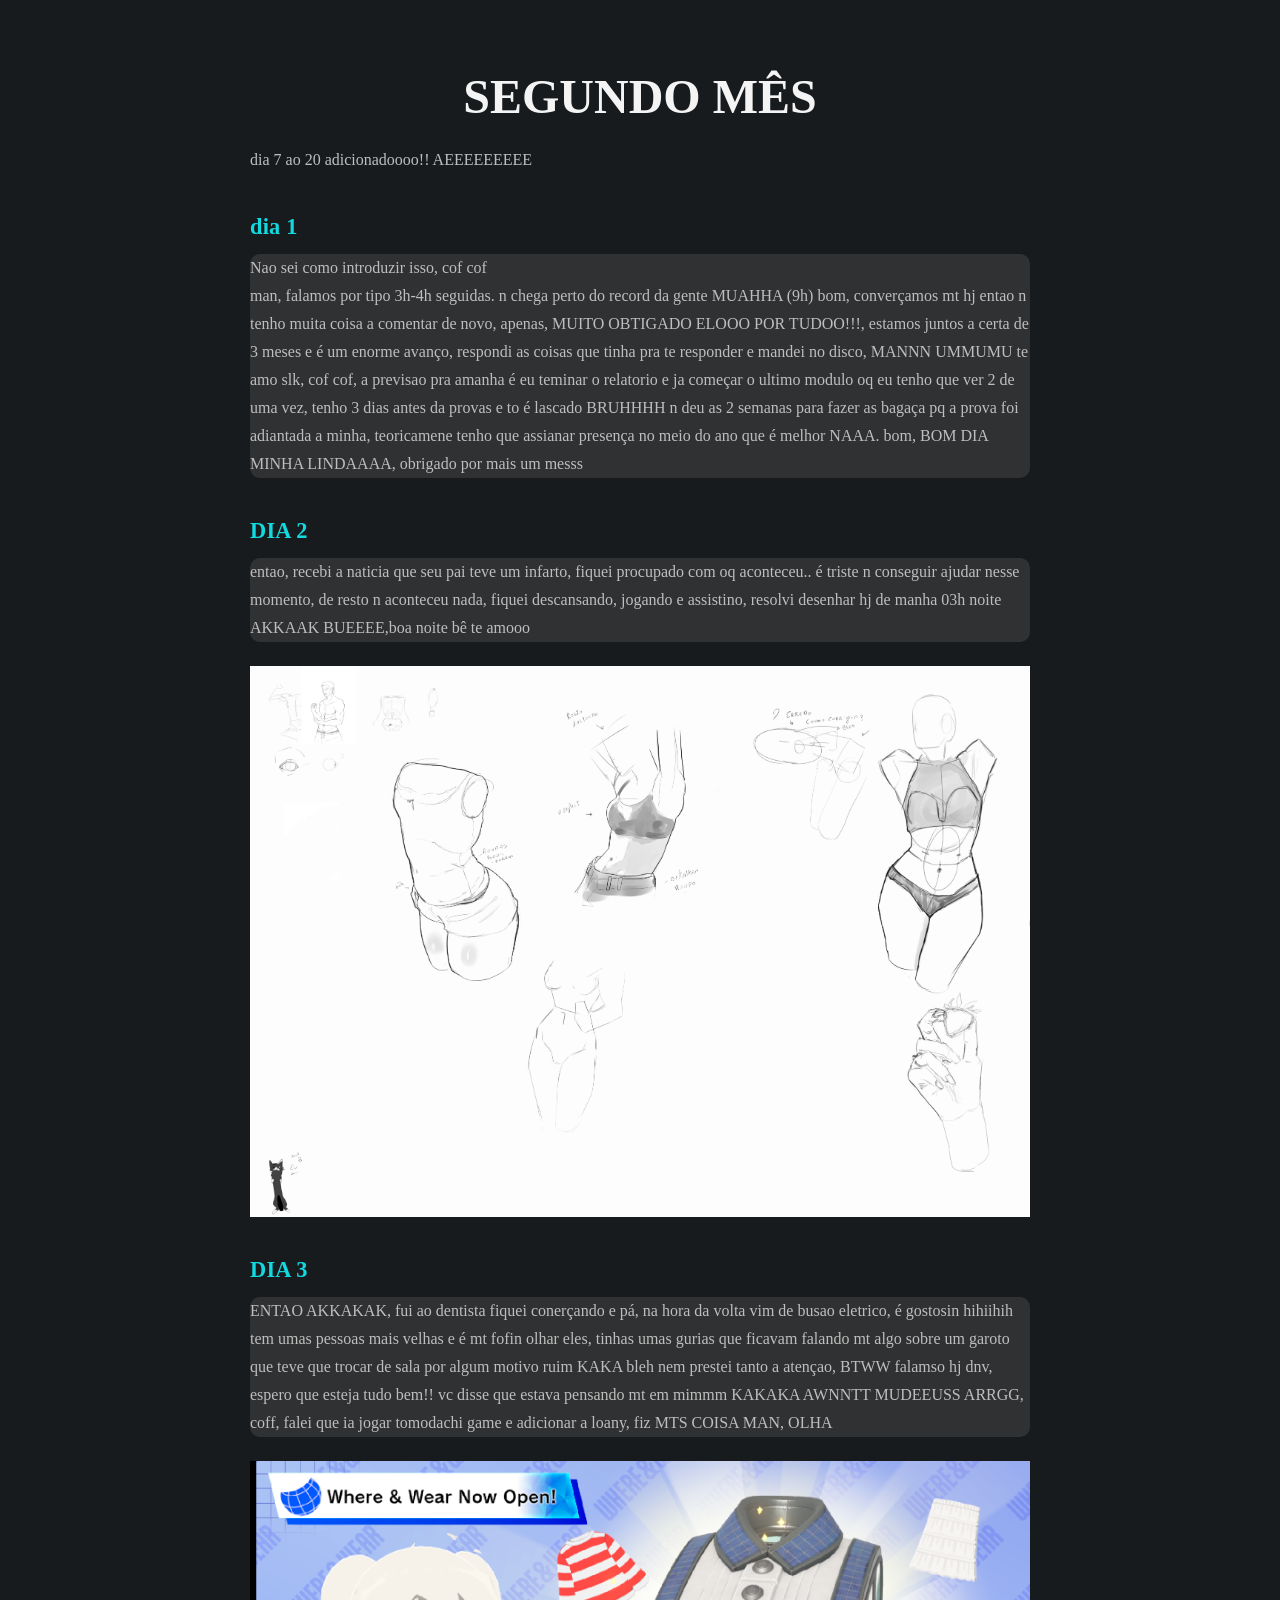
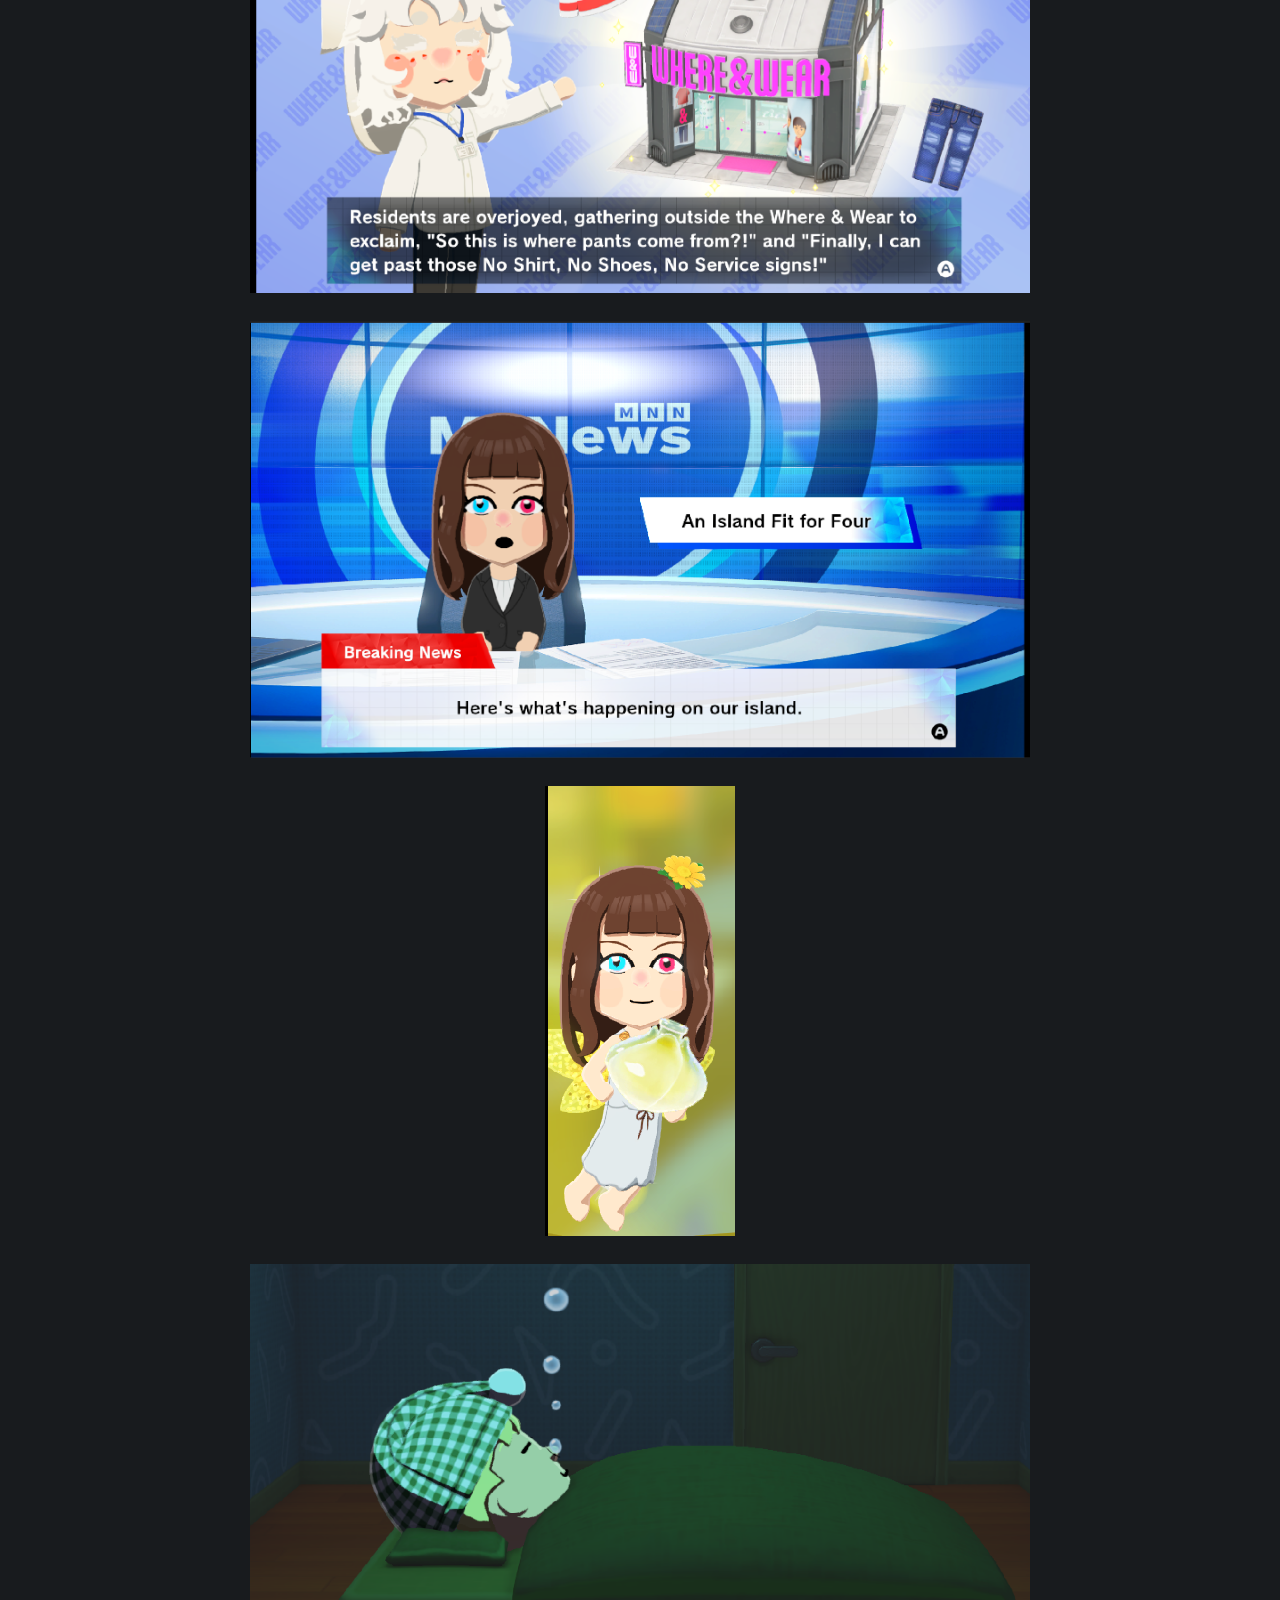
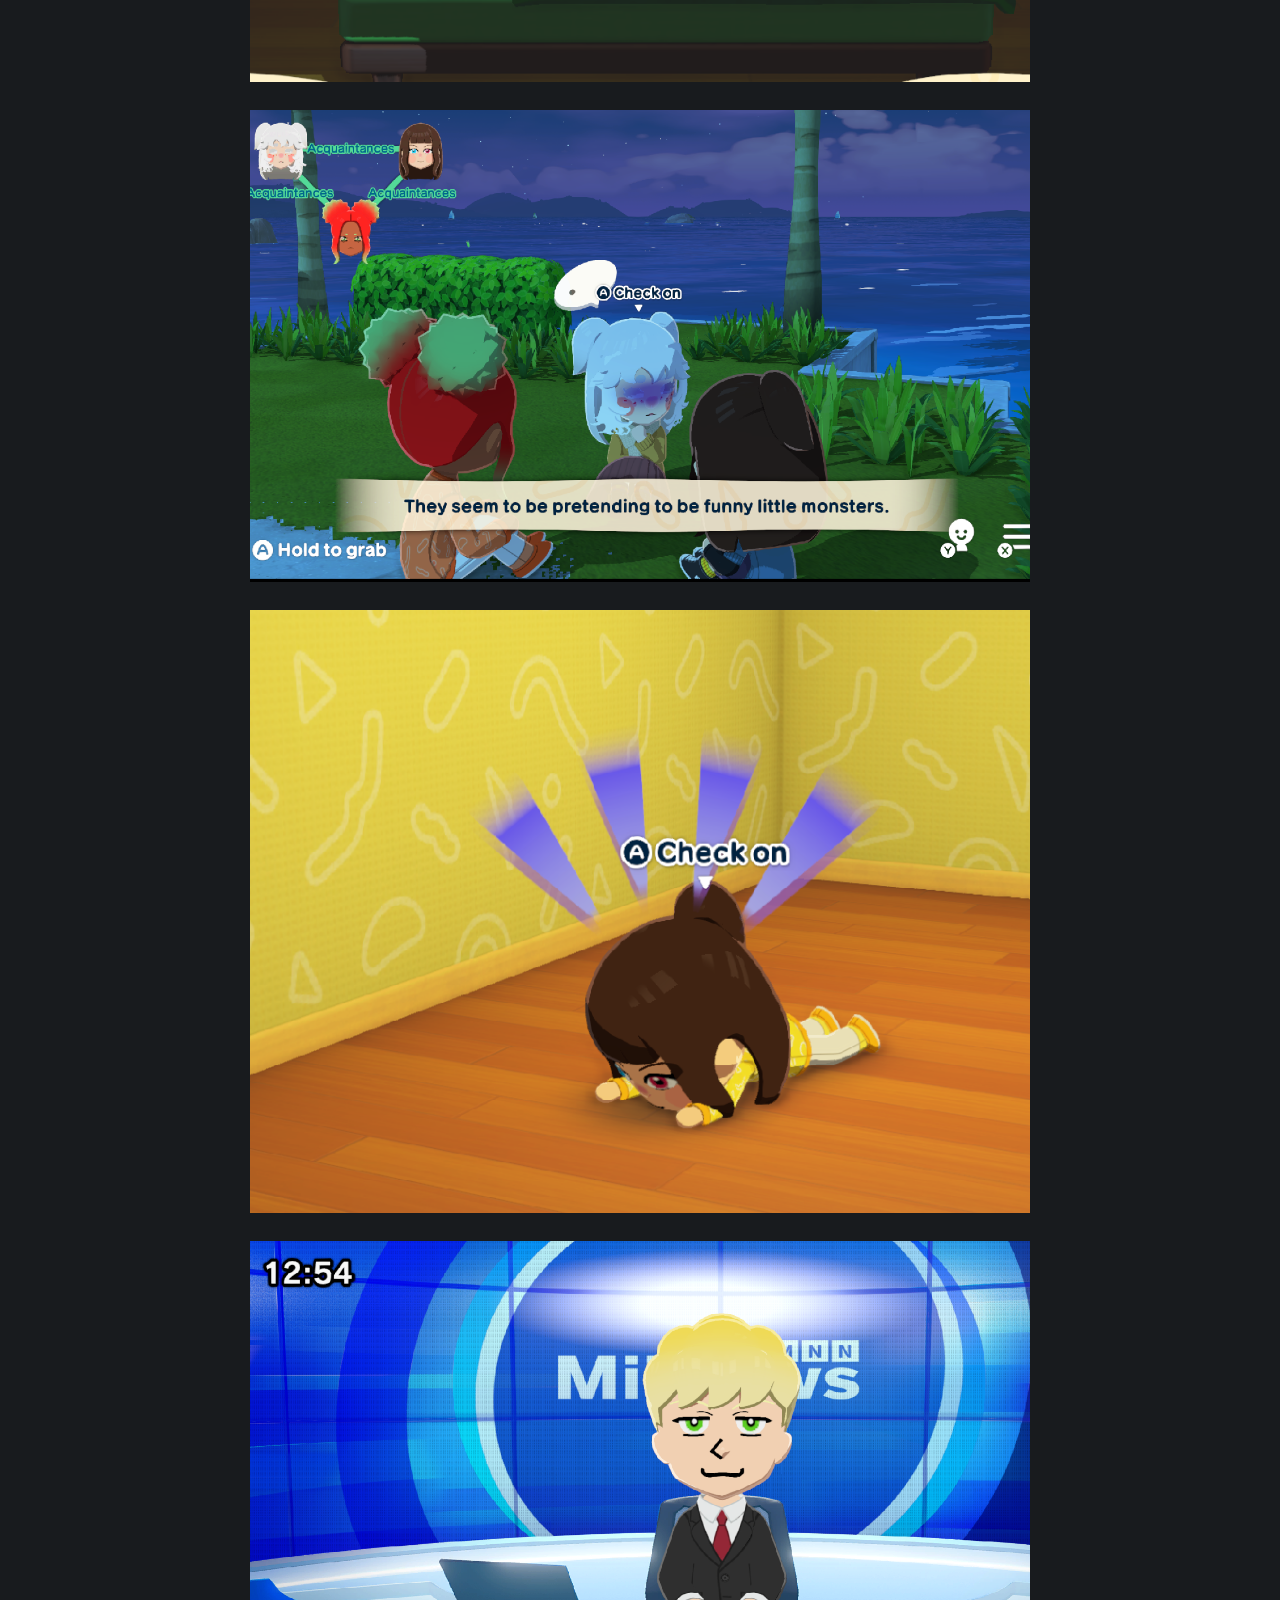
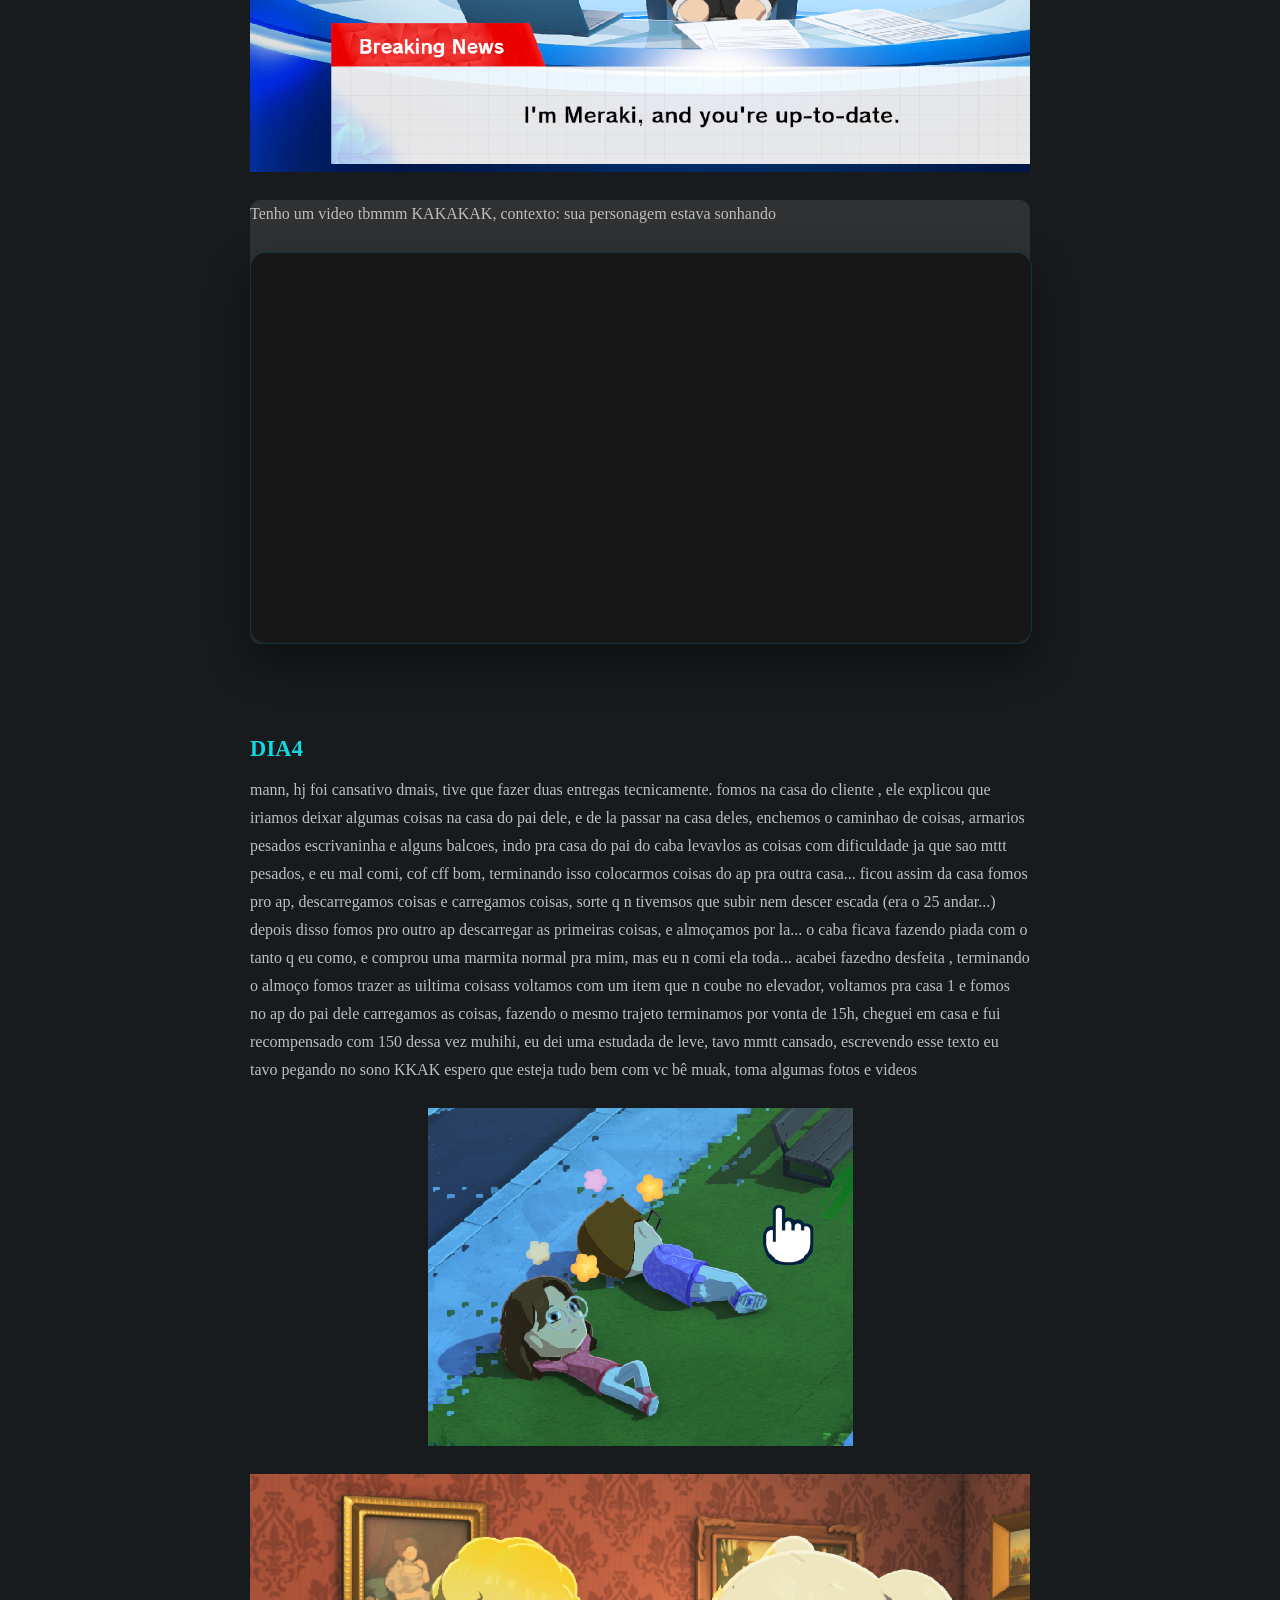
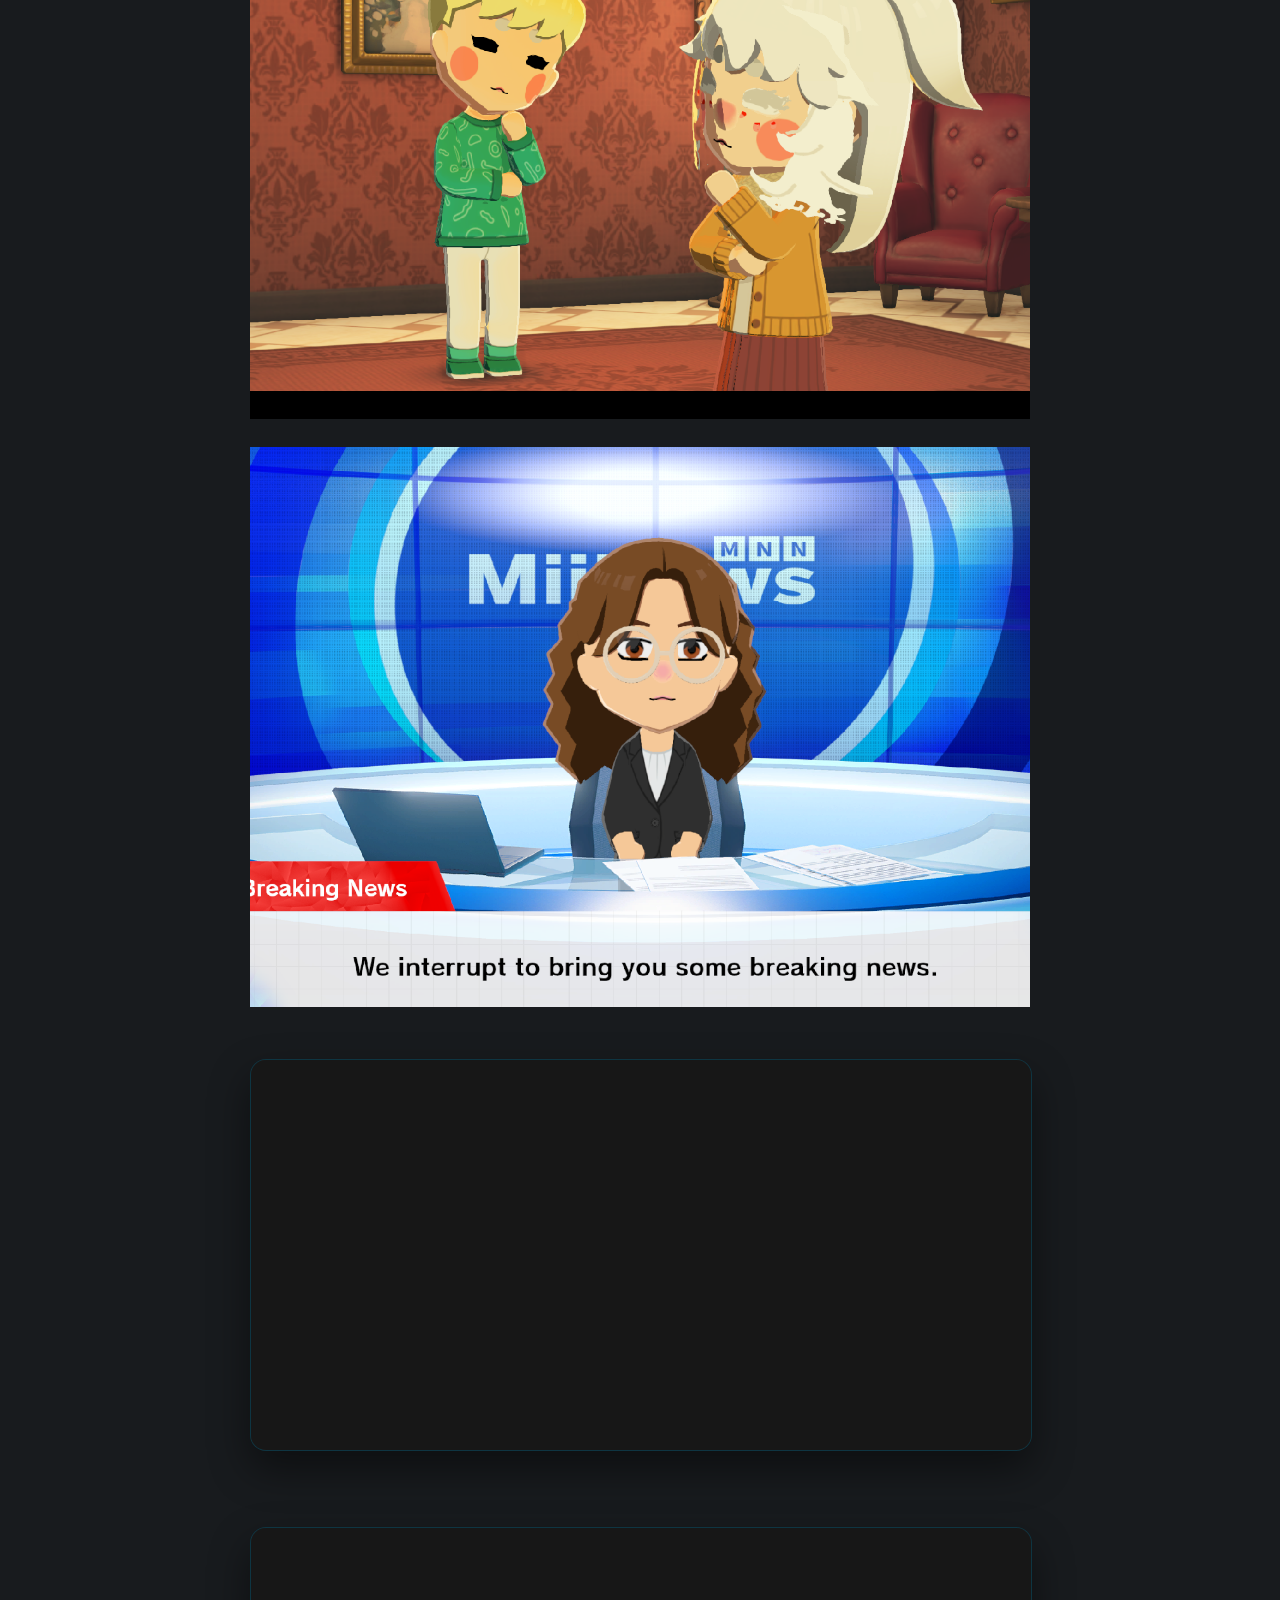
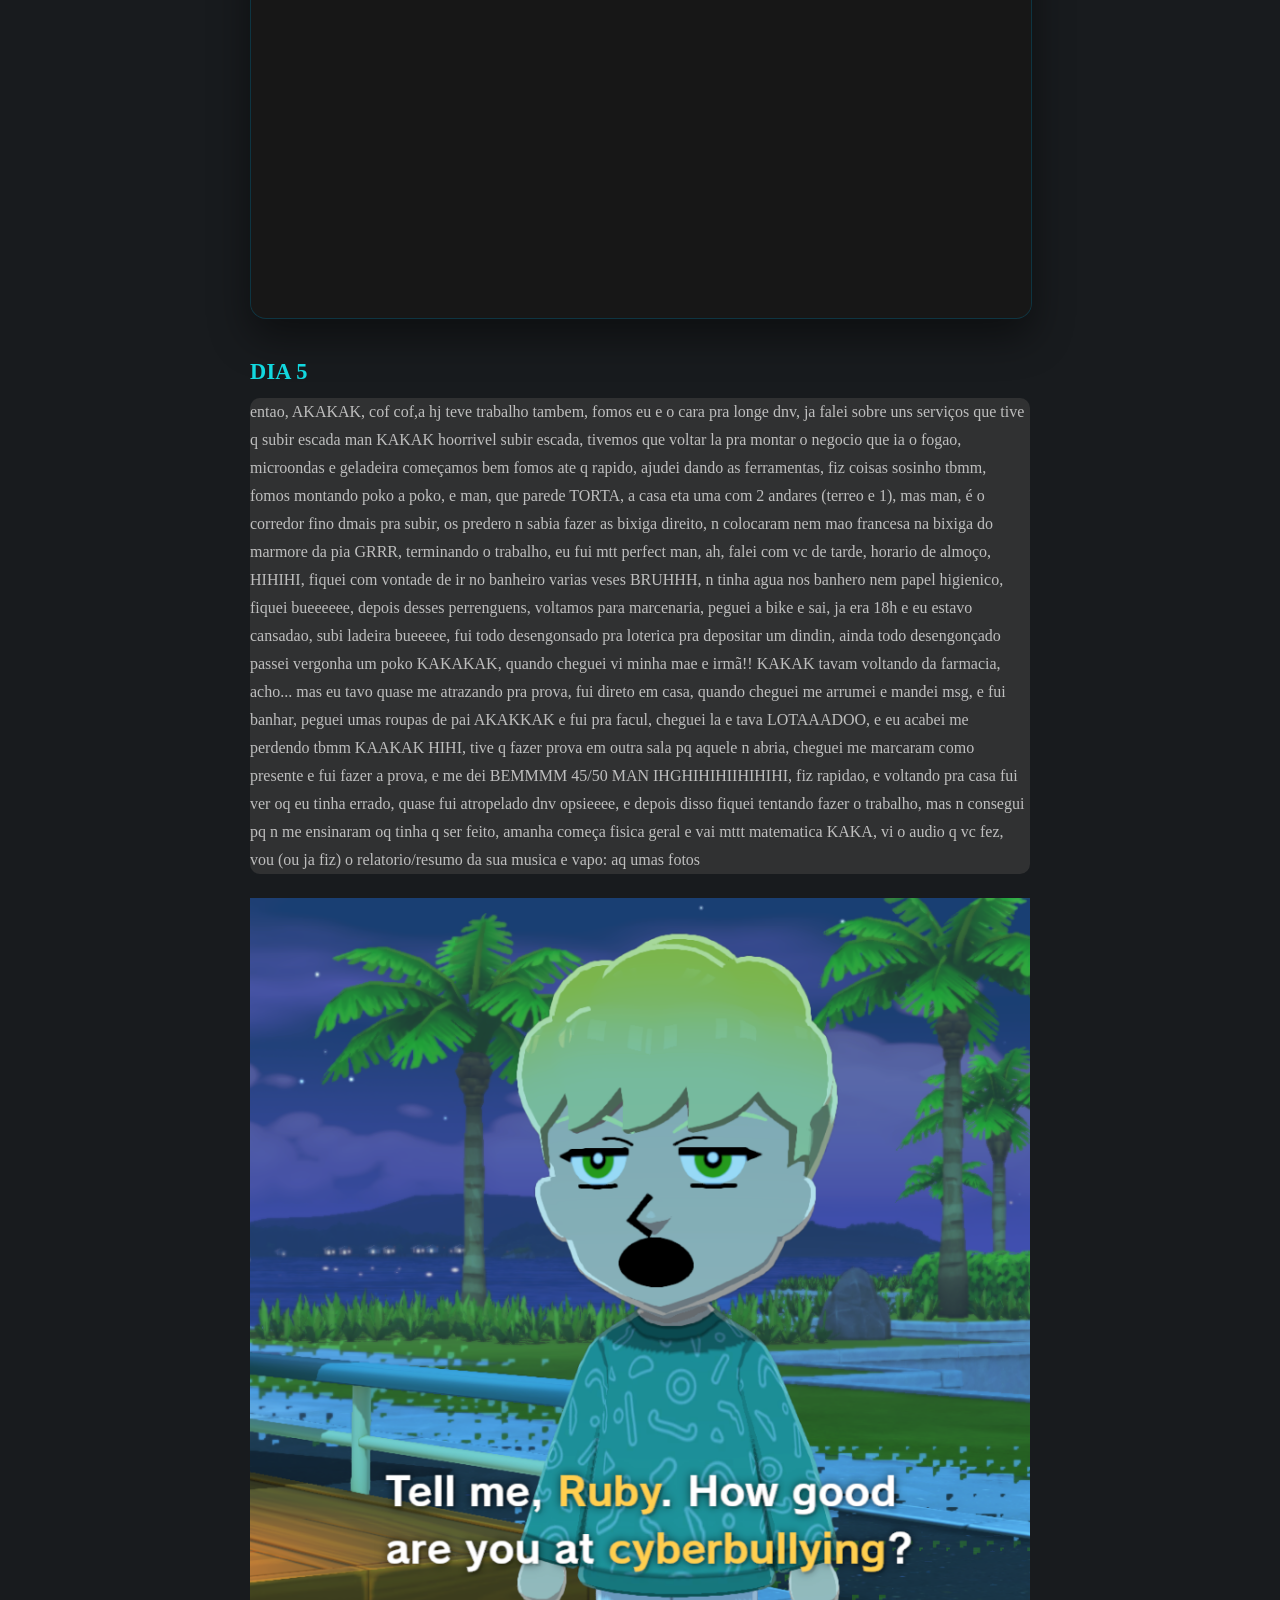
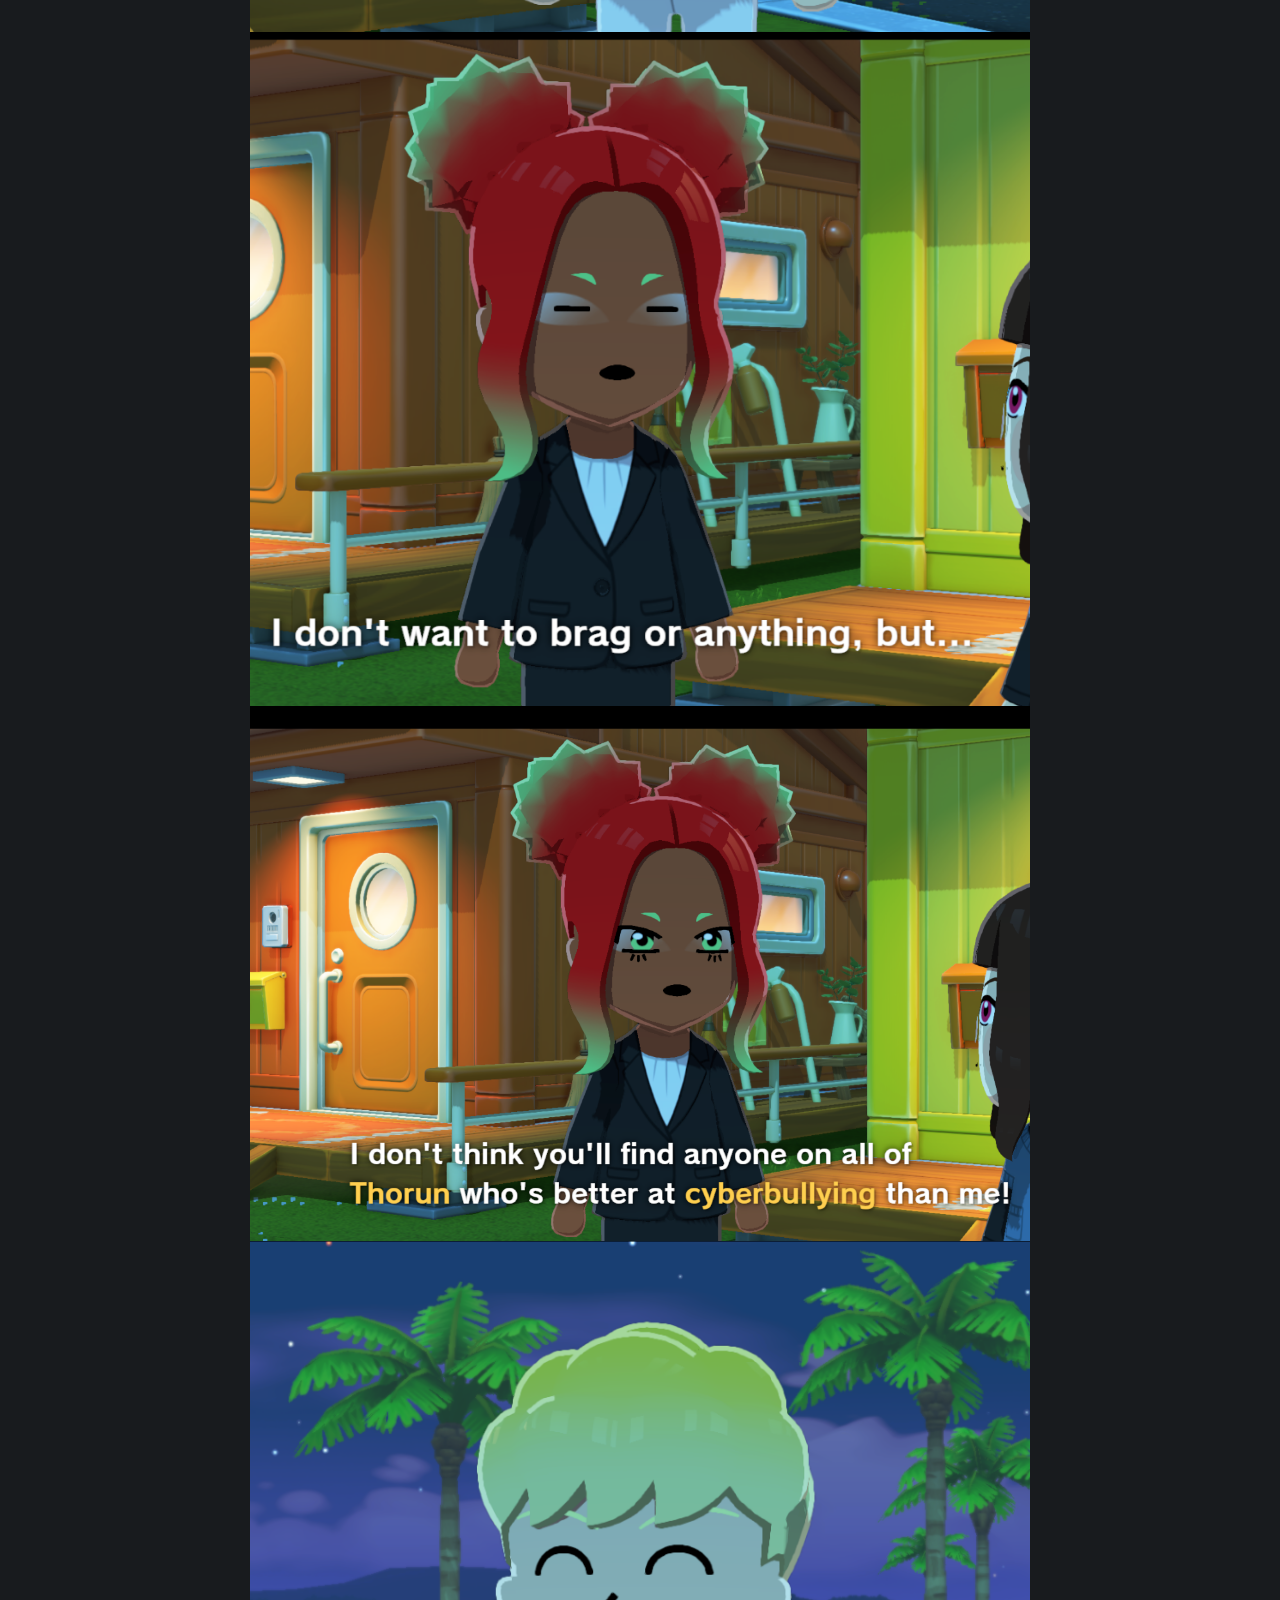
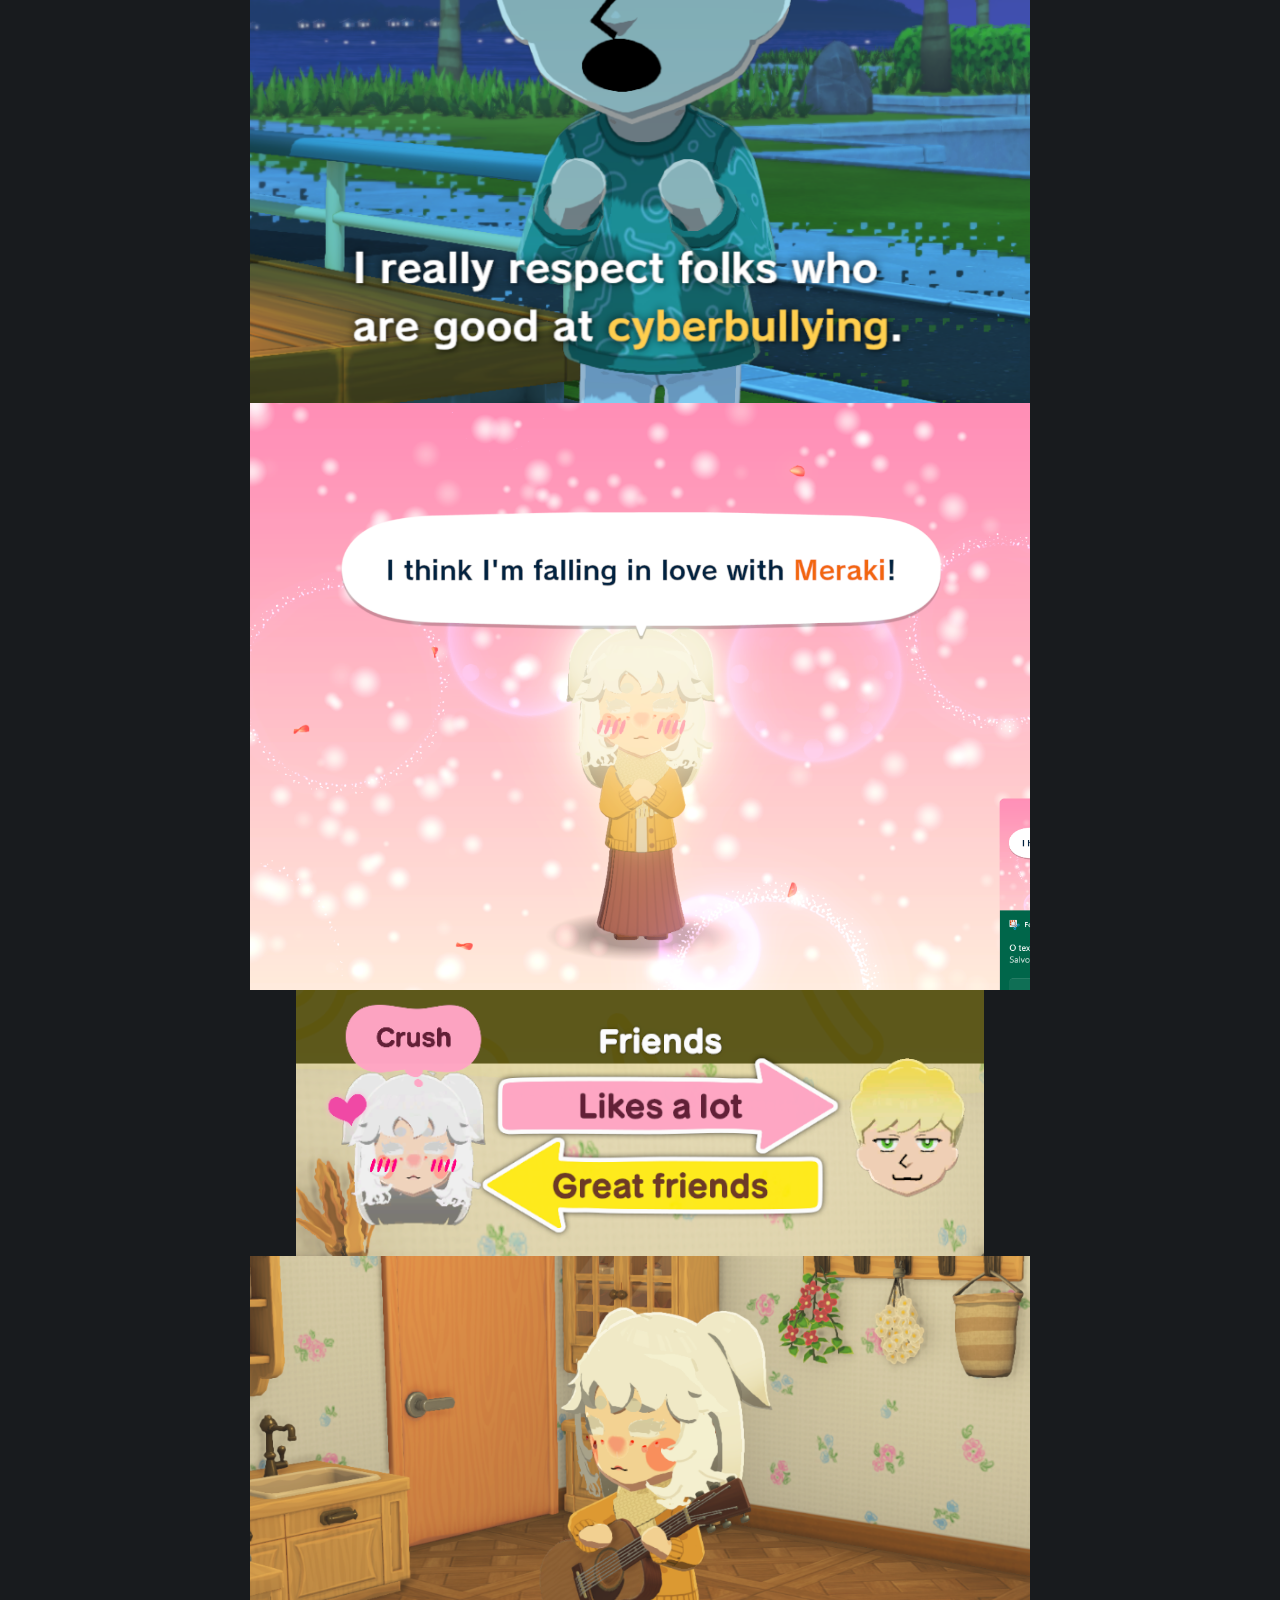
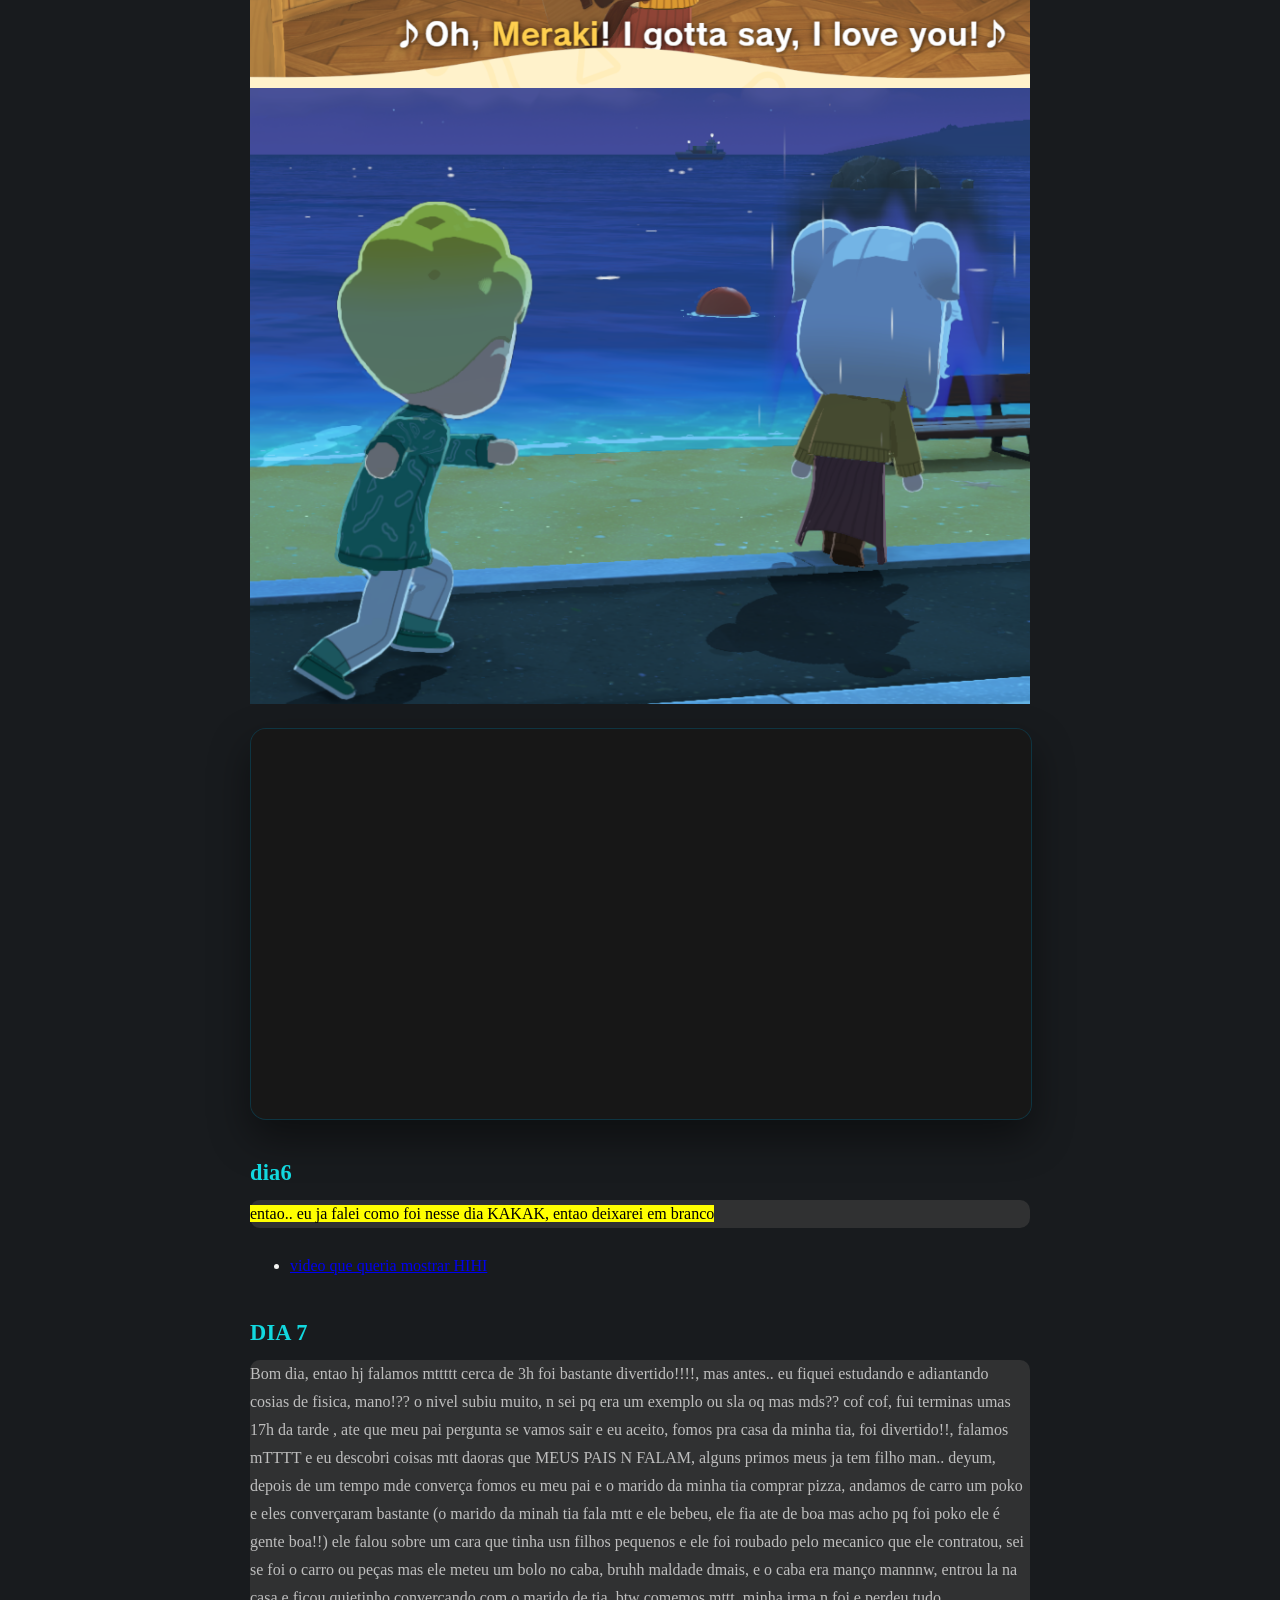
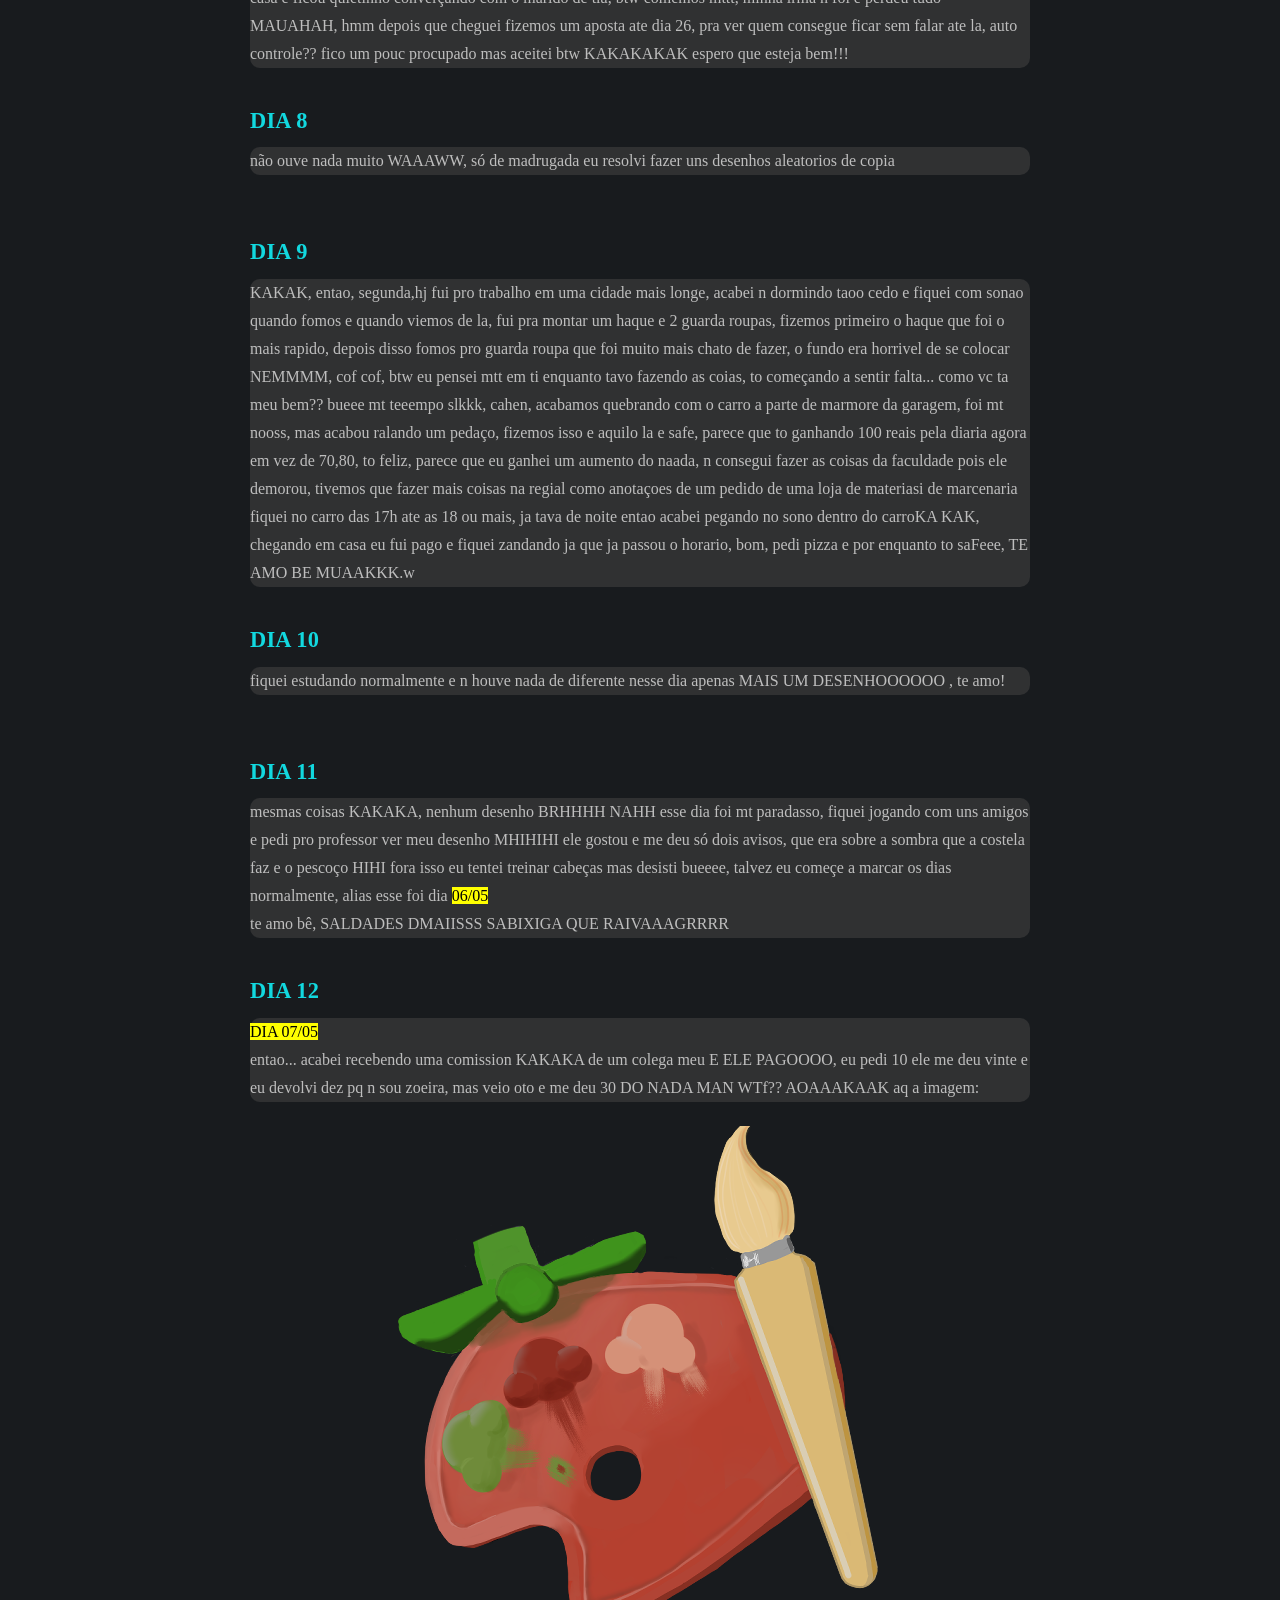
==== commit c1c92cac: "body head" ====
--- a/PAGINA2/index.html
+++ b/PAGINA2/index.html
@@ -8,7 +8,7 @@
   <body>
     <p class="introduçao"></p>
     <h1>SEGUNDO MÊS</h1>
-    <p>dia 6 adicionado!!</p>
+    <p>dia 7 ao 20 adicionadoooo!! AEEEEEEEEE</p>
 
     <div>
       <h3 class="DIA">dia 1</h3>
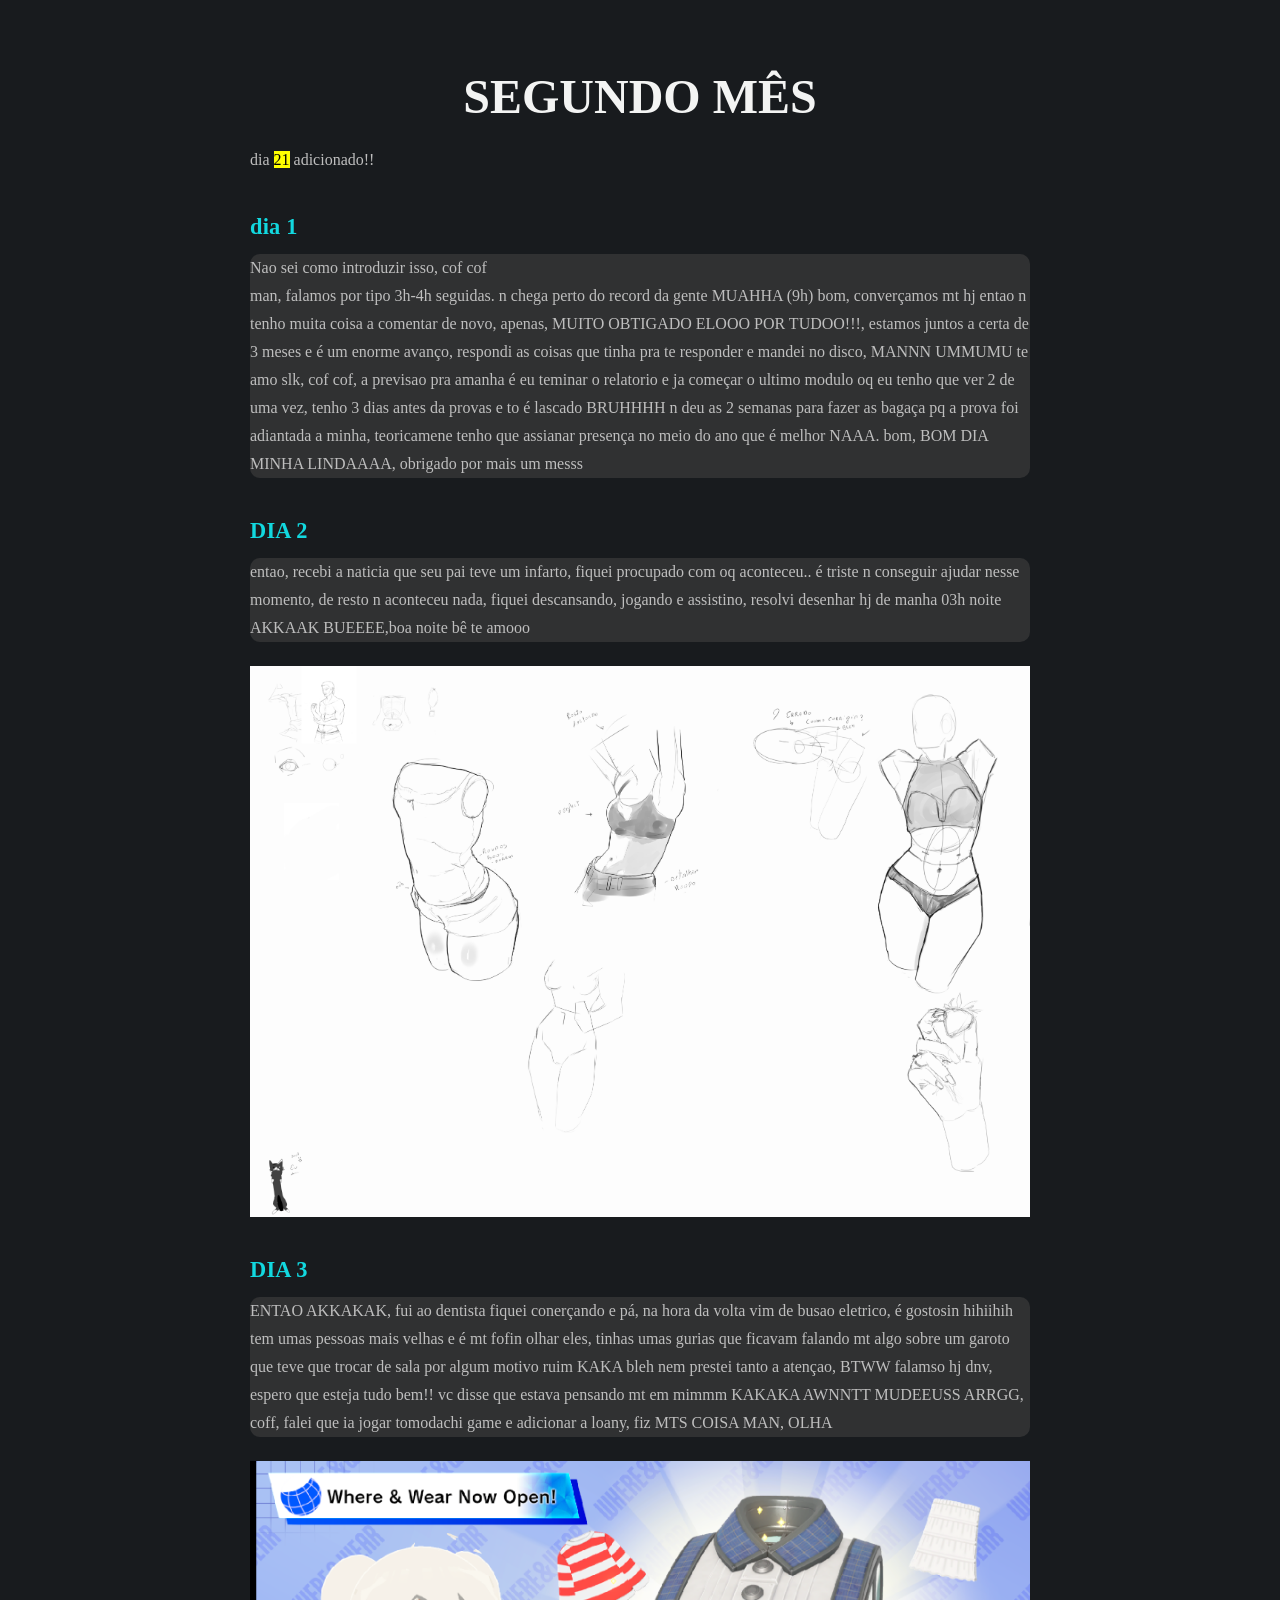
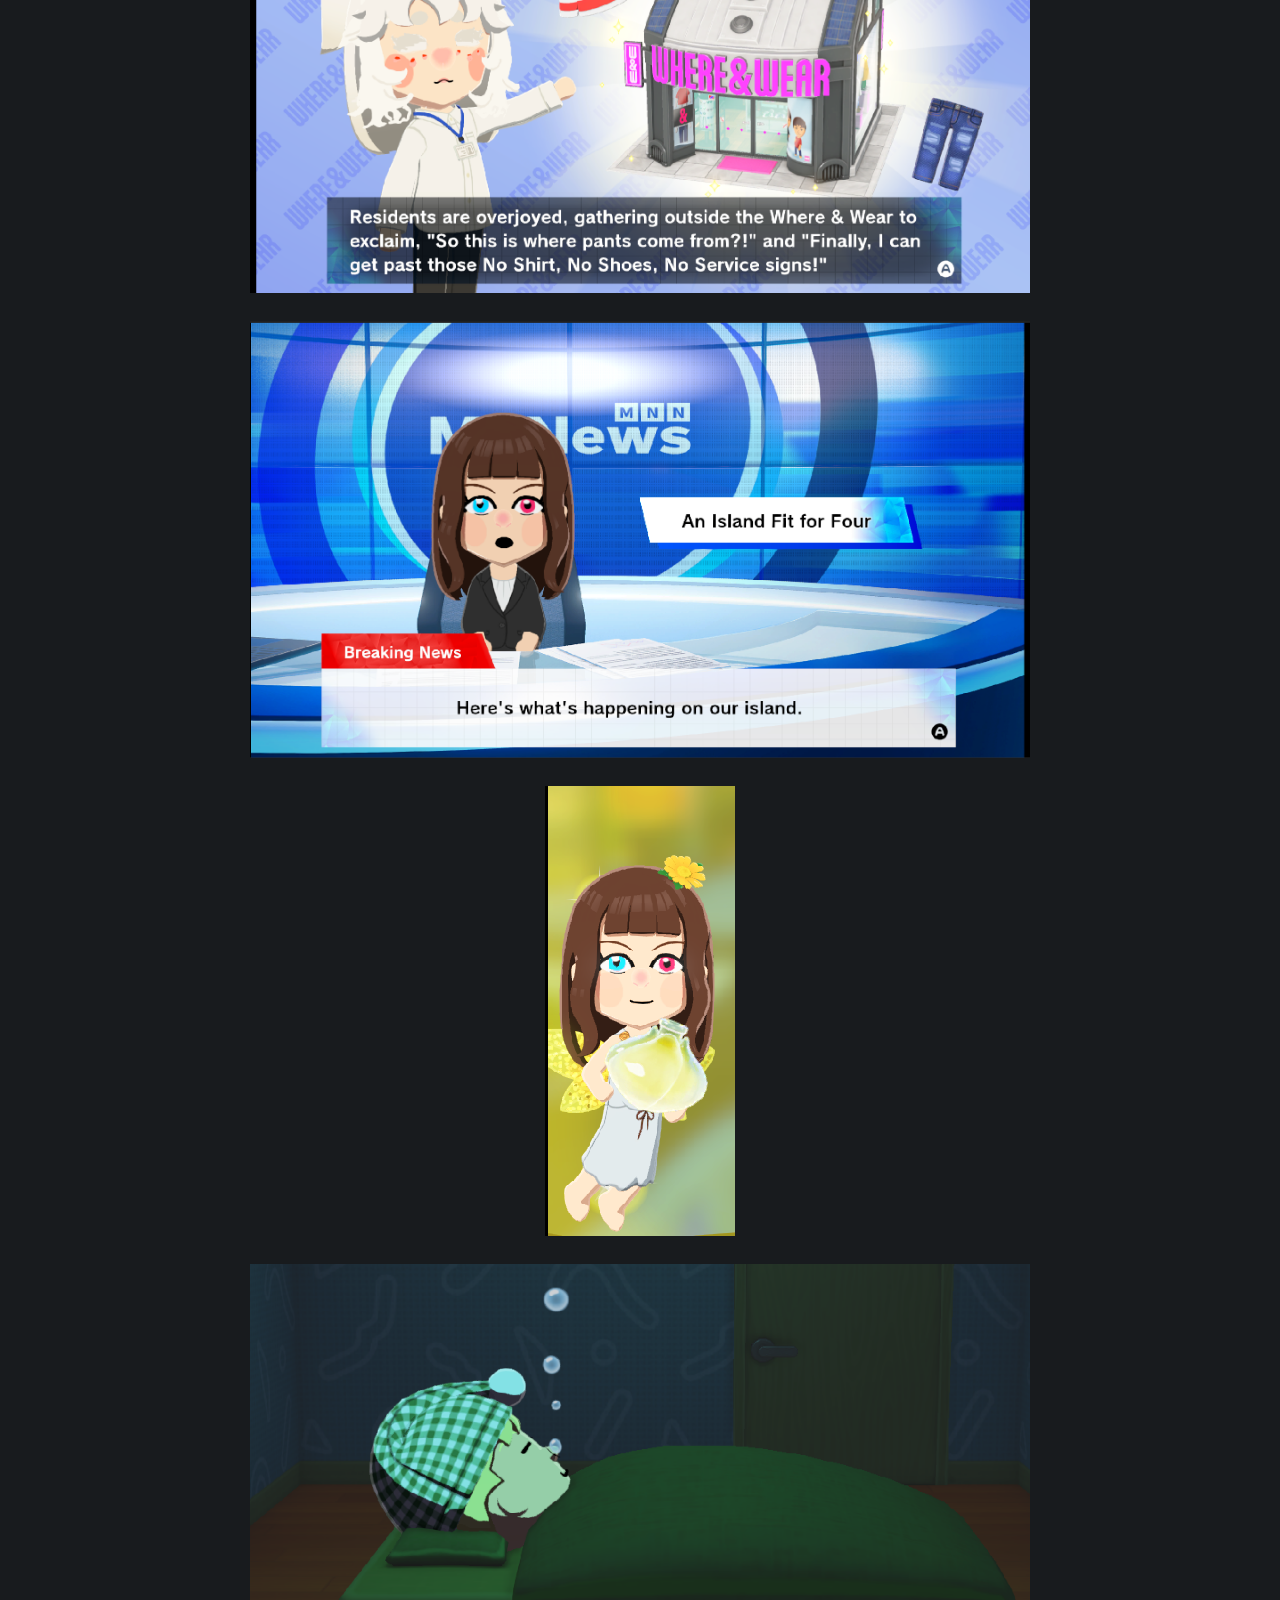
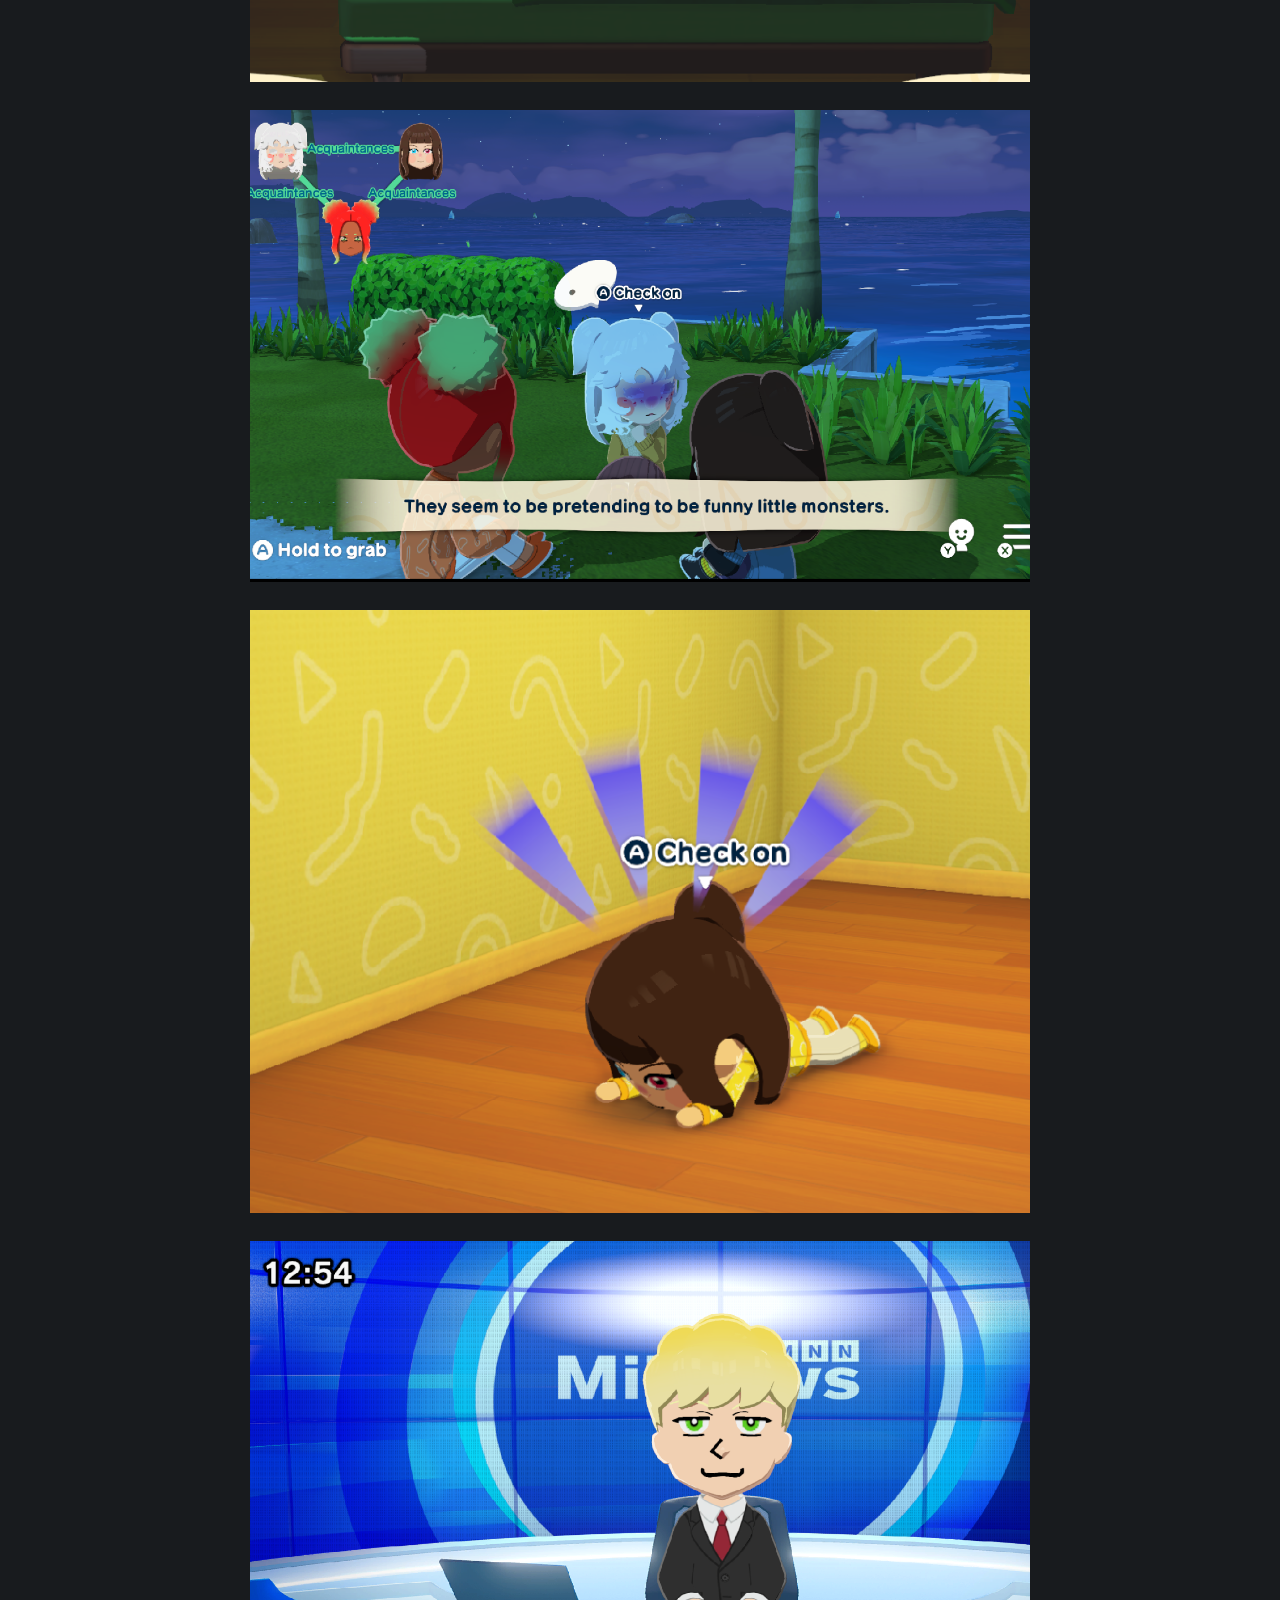
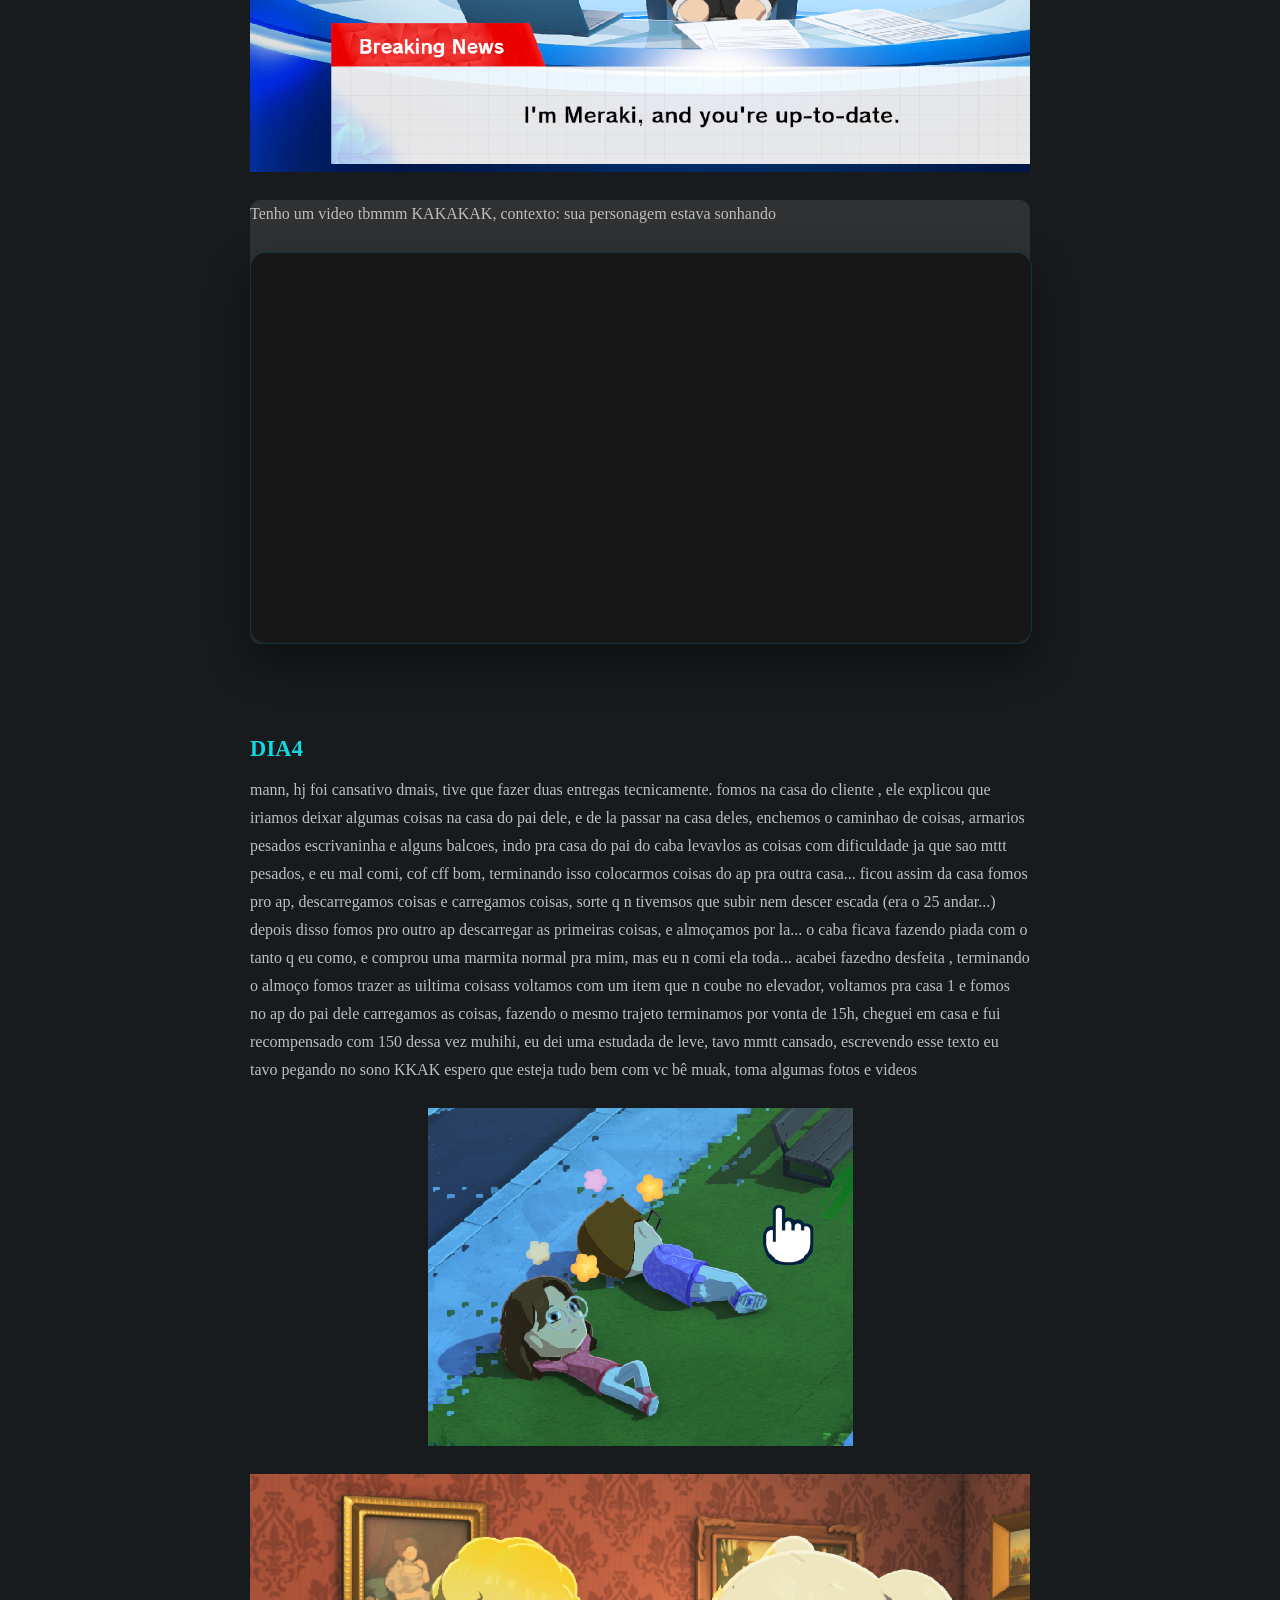
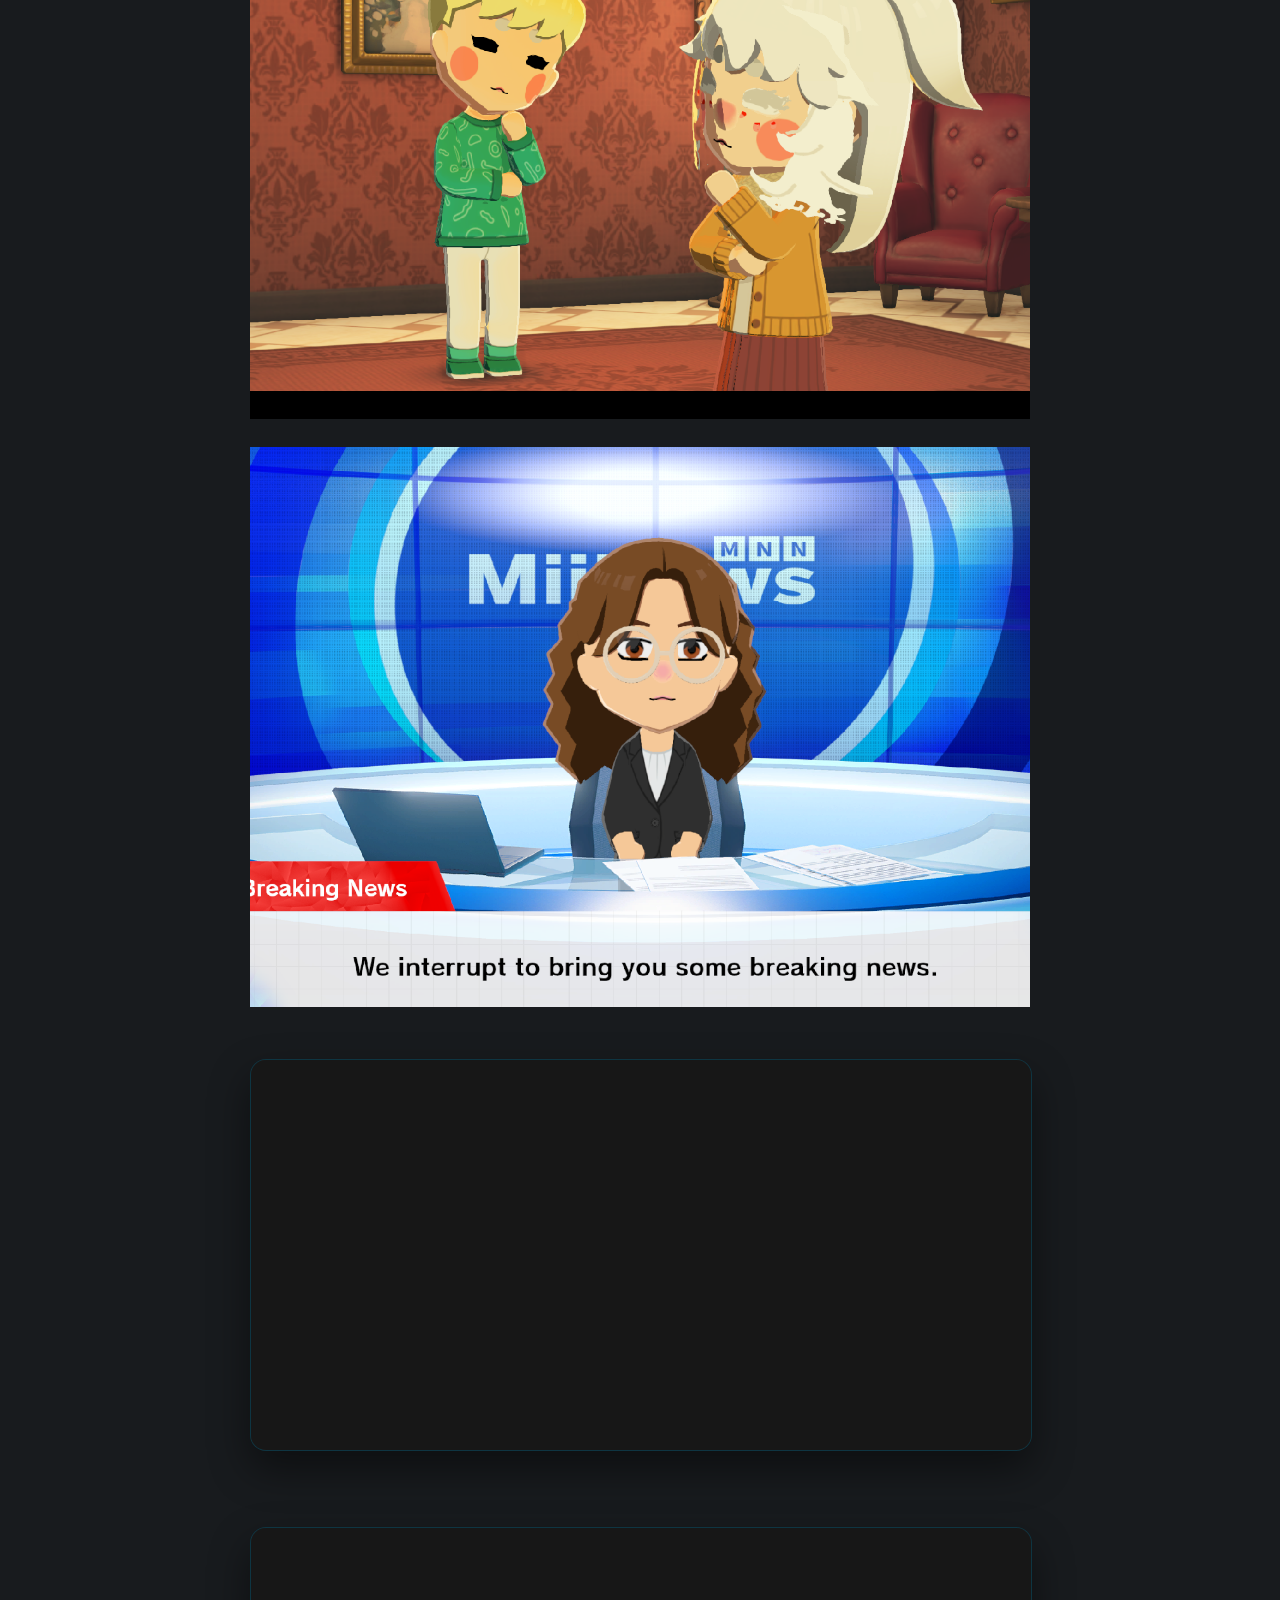
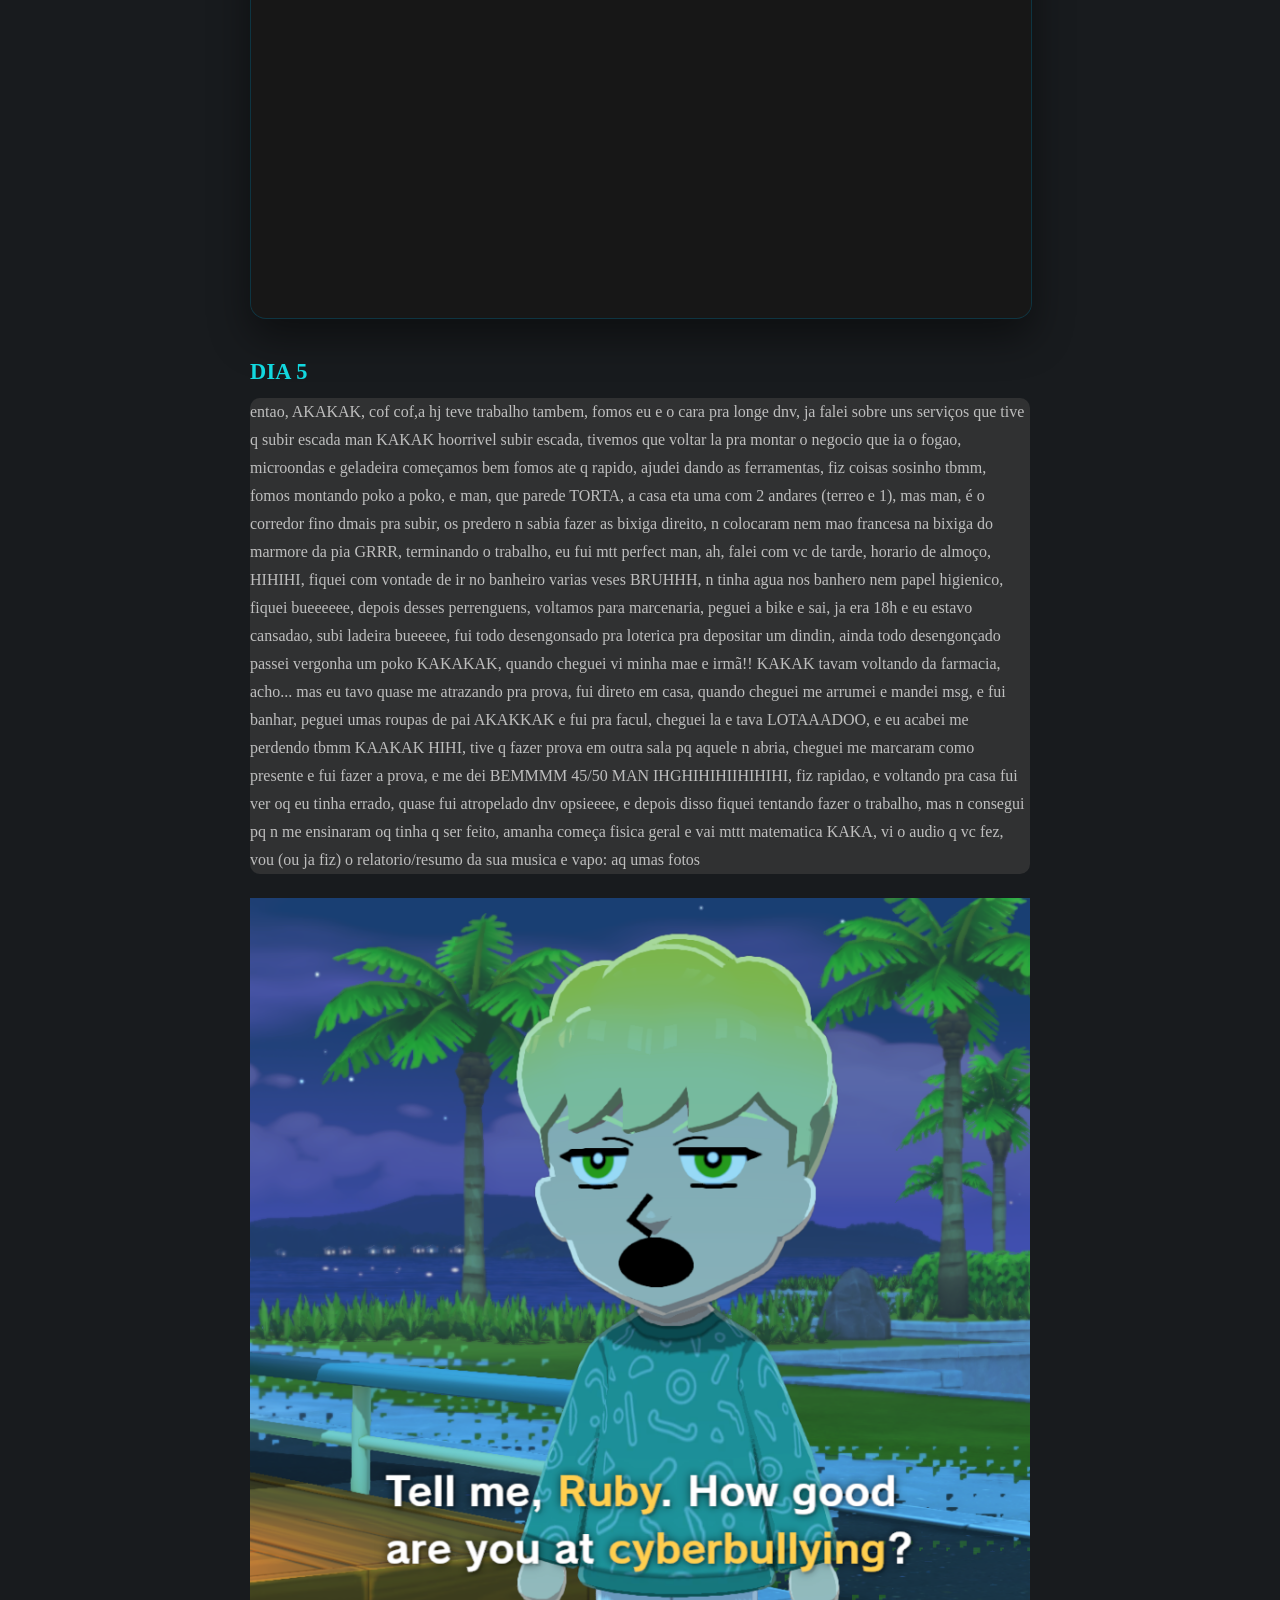
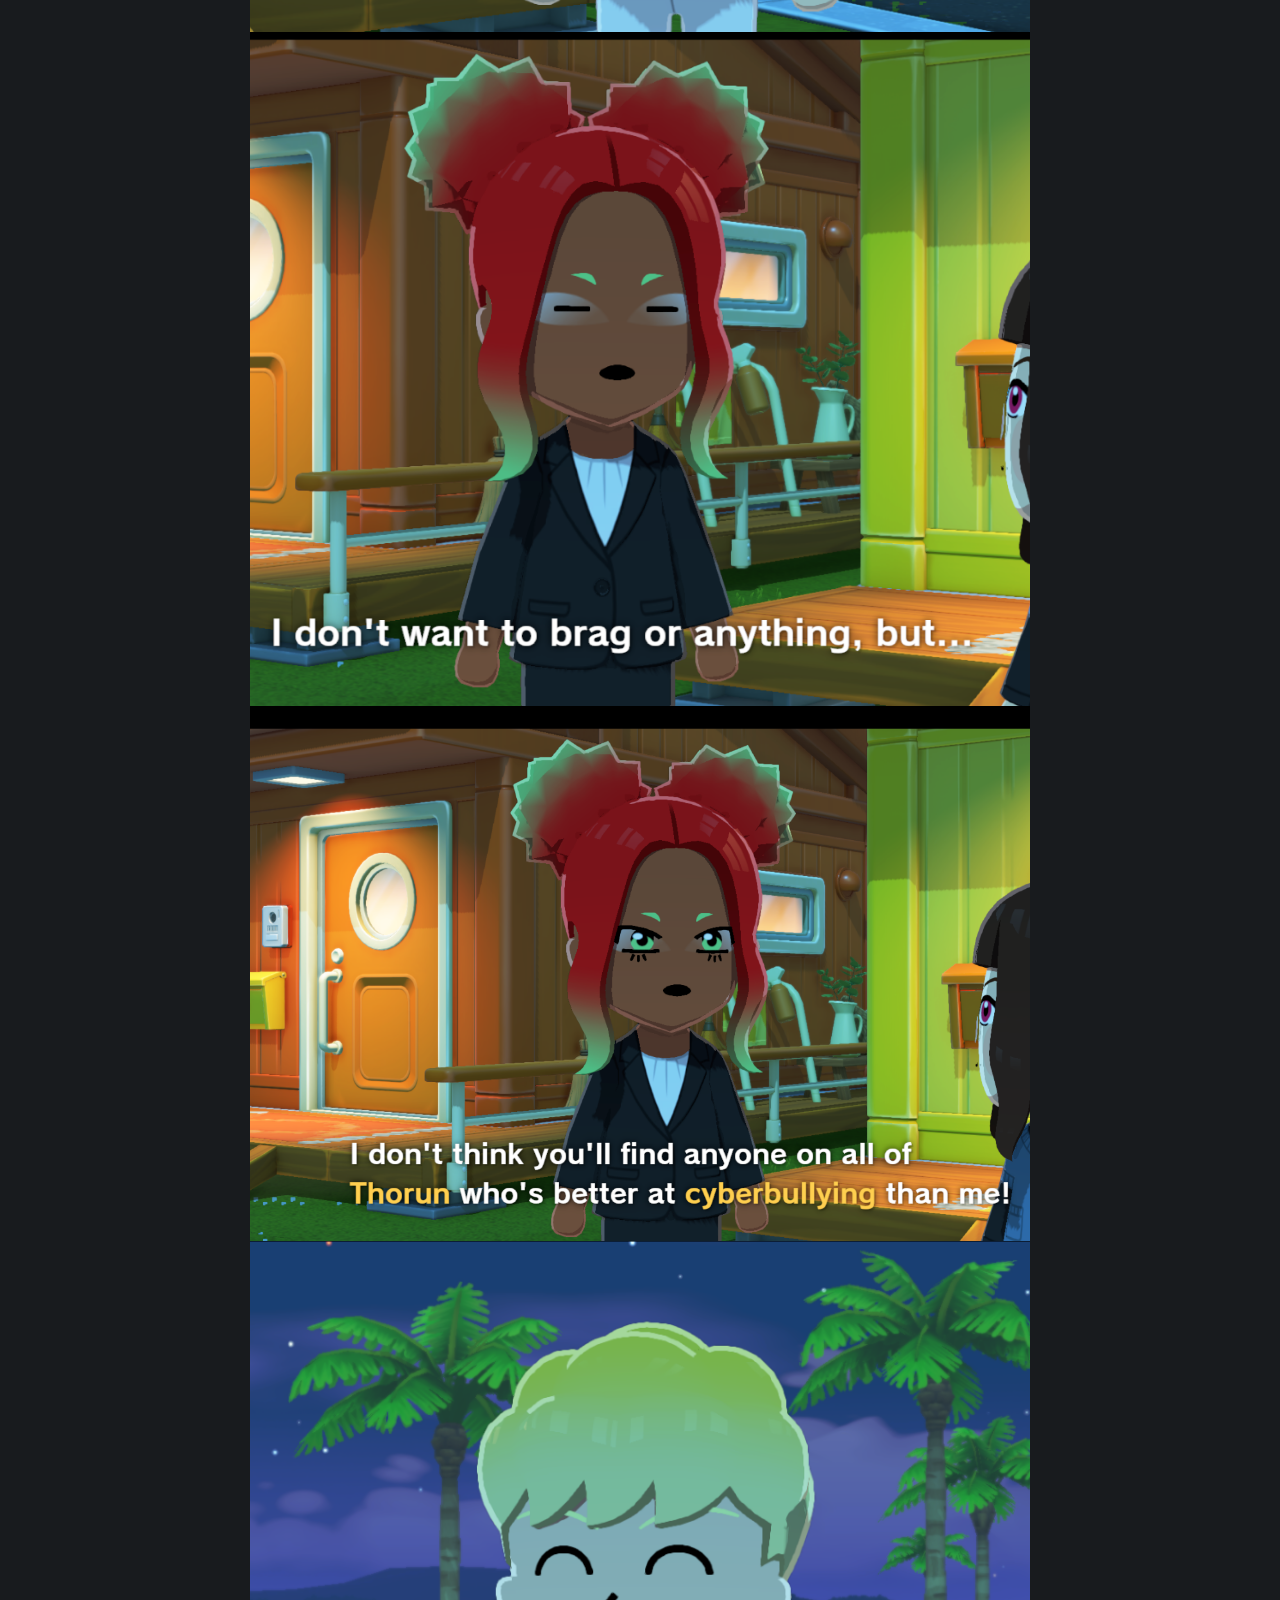
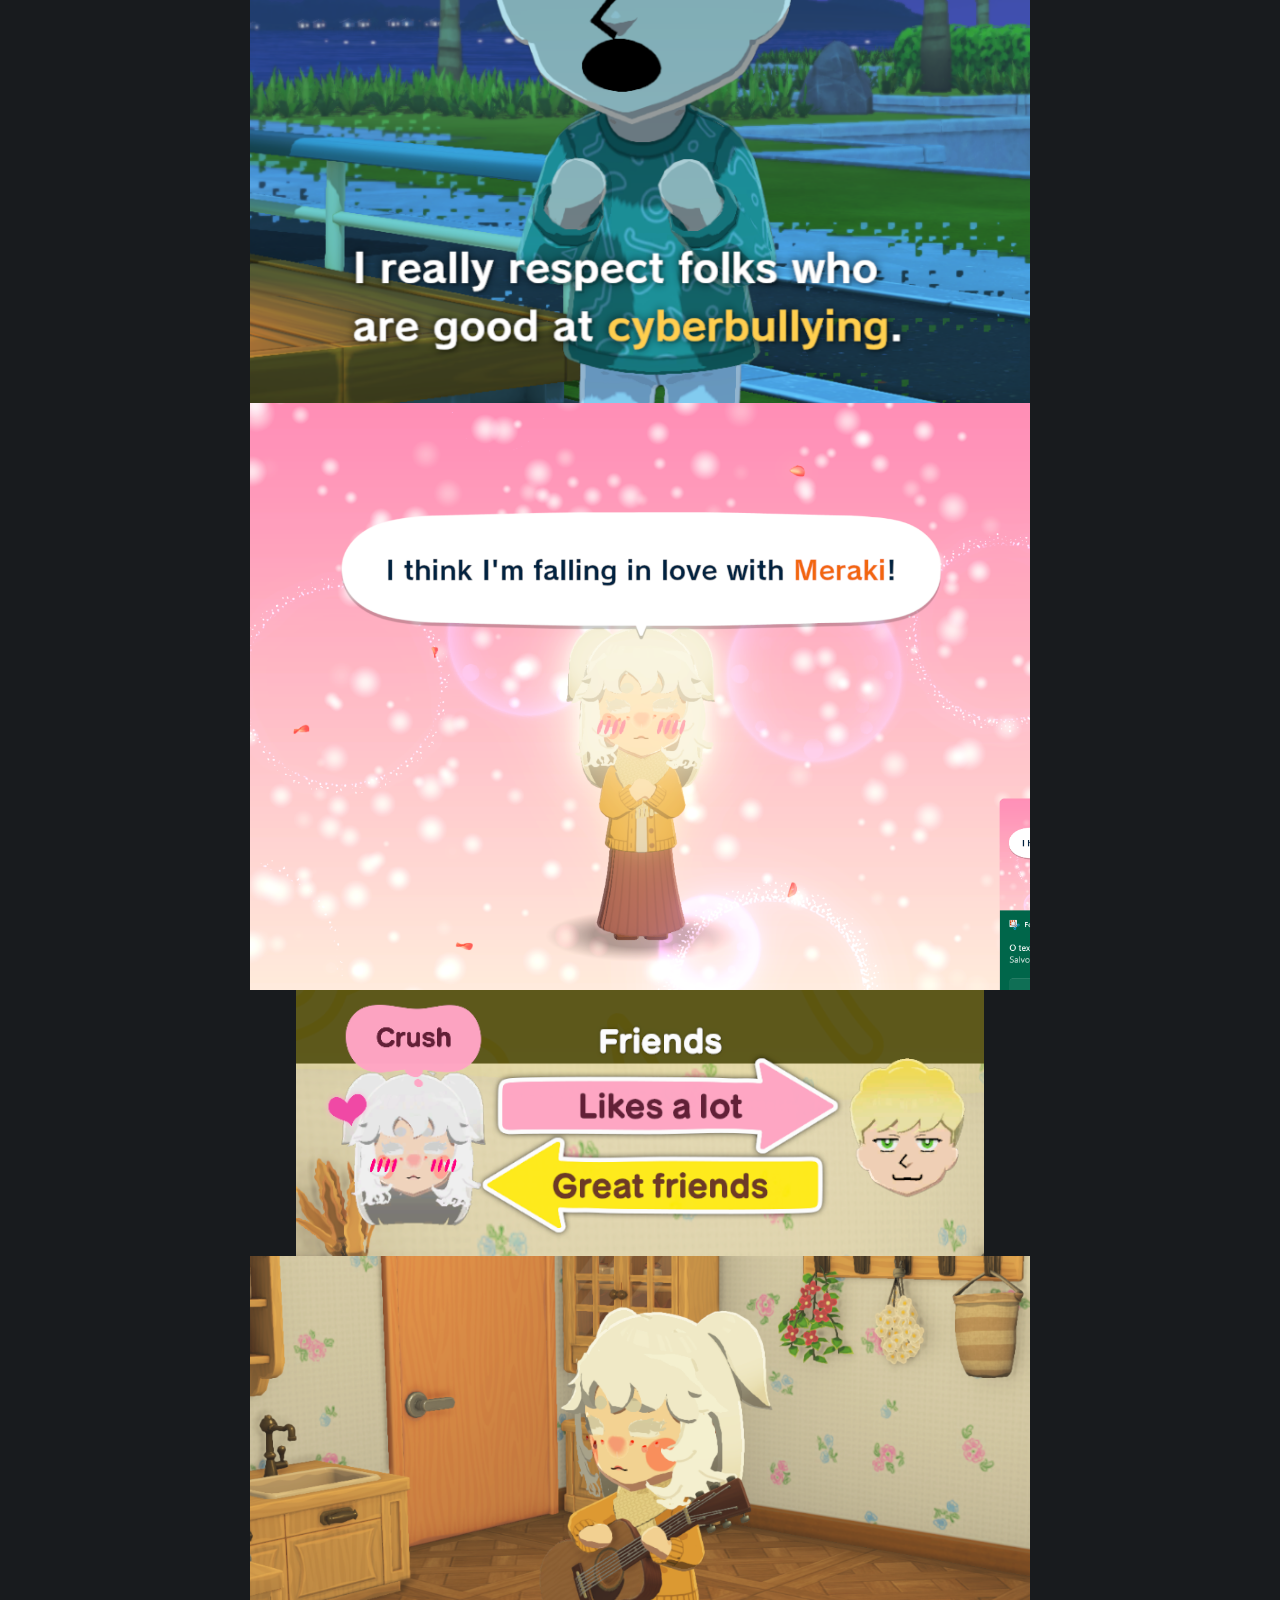
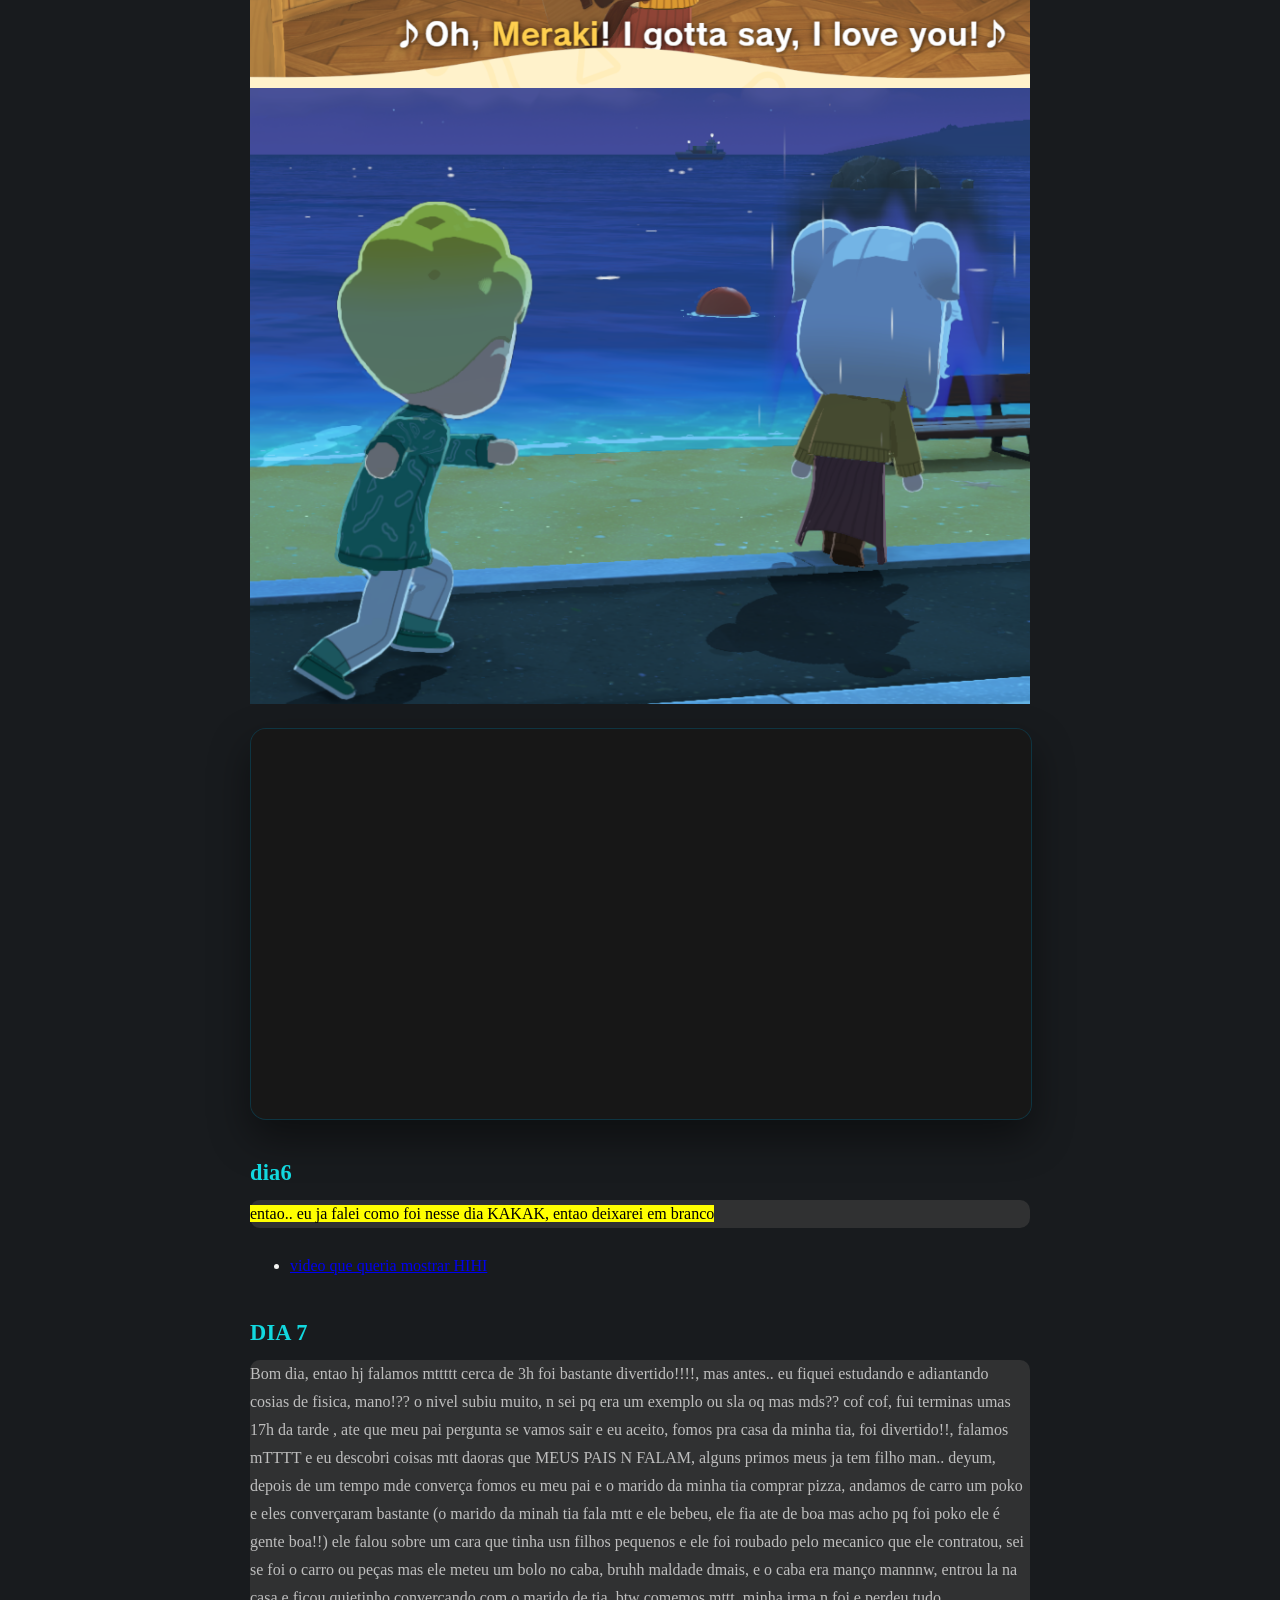
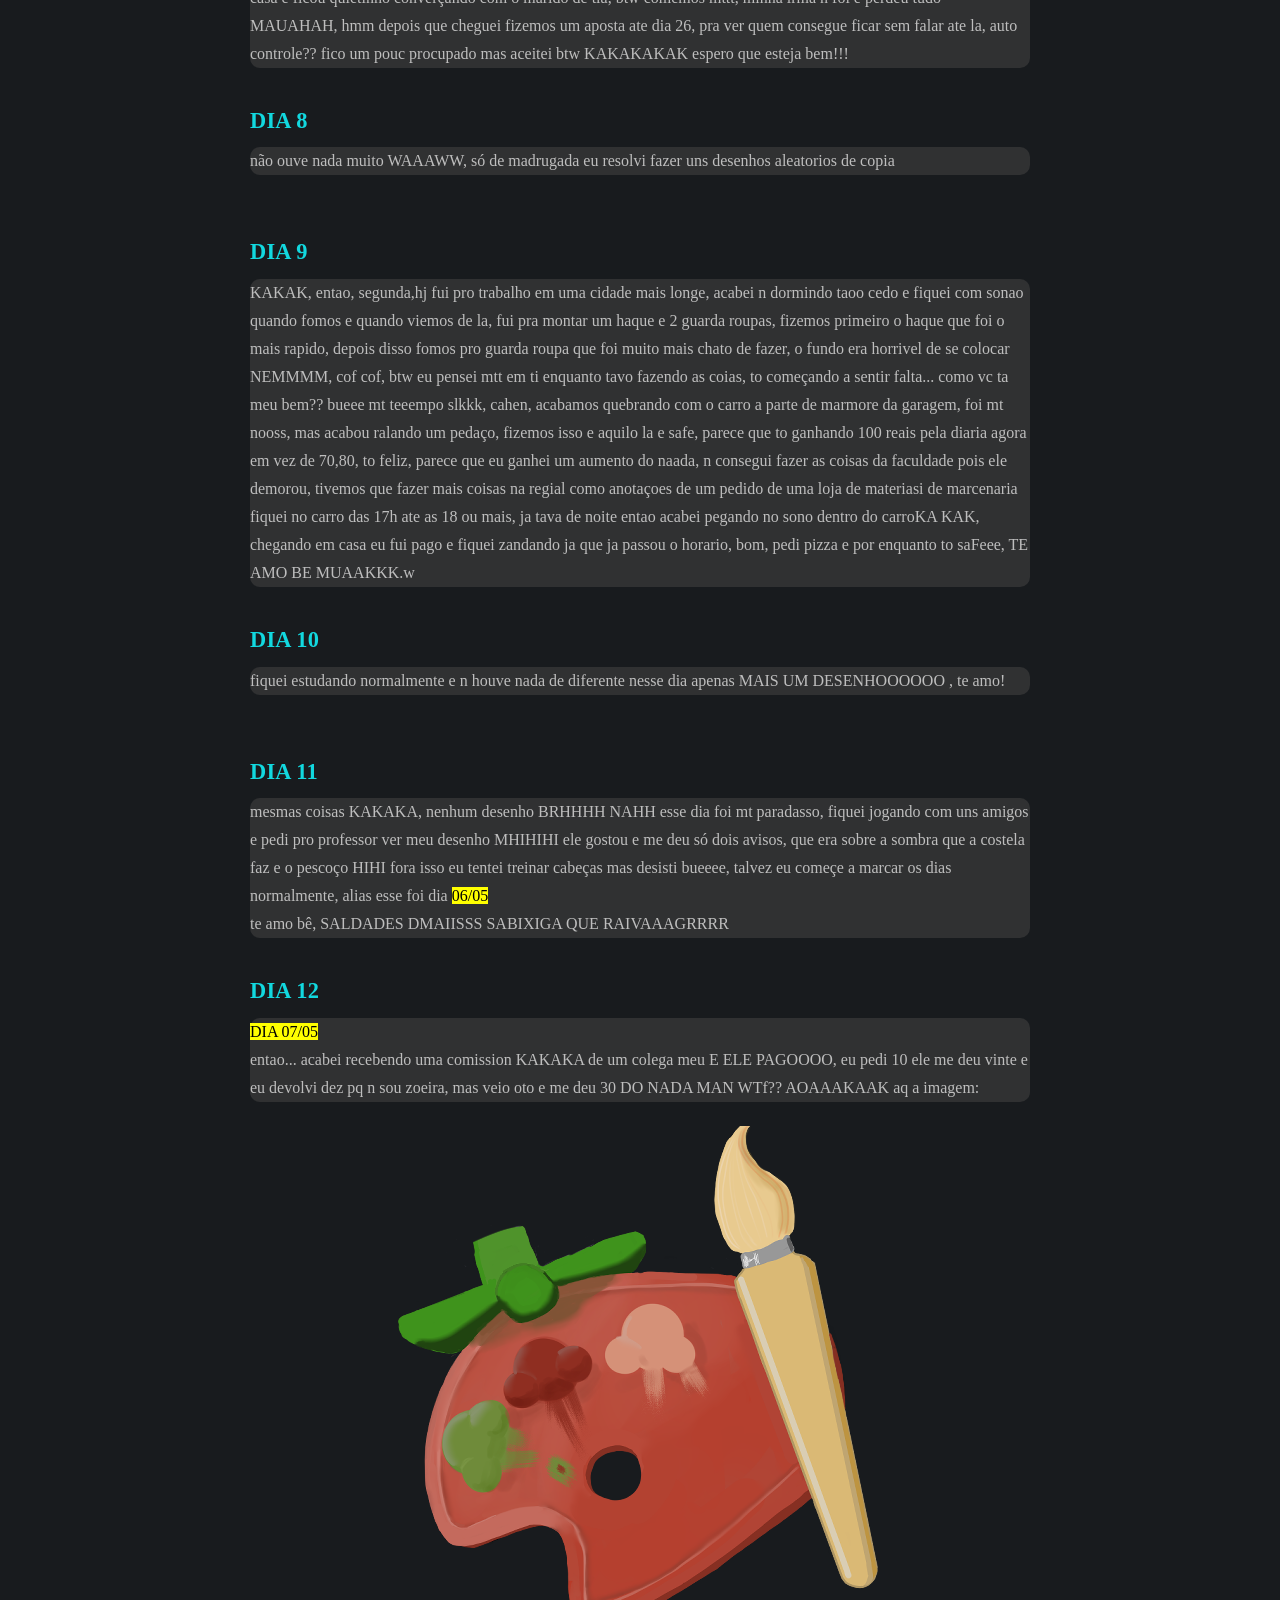
==== commit b4ccd167: "Update index.html" ====
--- a/PAGINA2/index.html
+++ b/PAGINA2/index.html
@@ -8,7 +8,7 @@
   <body>
     <p class="introduçao"></p>
     <h1>SEGUNDO MÊS</h1>
-    <p>dia 7 ao 20 adicionadoooo!! AEEEEEEEEE</p>
+    <p>dia <mark>21</mark> adicionado!!</p>
 
     <div>
       <h3 class="DIA">dia 1</h3>
@@ -533,8 +533,8 @@
       </p>
     </div>
     <div>
-      <h3>DIA 19</h3>
-      <p>
+      <h3 class="DIA">DIA 19</h3>
+      <p class="AFA">
         <mark>14/05</mark> entao... AKAK, hj fiz o mesmo trajeto de sempre, nada
         de mais, entao vo adiantar la pra marcenaria. nesse dia era o ultimo
         dia, ja que que ele teve que ir ao medico na sexta, entao as coisas
@@ -577,8 +577,8 @@
       </p>
     </div>
     <div>
-      <h3>DIA 20</h3>
-      <p>
+      <h3 class="DIA">DIA 20</h3>
+      <p class="AFA">
         <mark>16/05</mark><br />sim... pulei uns dias. e vo dizer sobre hj
         (outros dias n houve nada, acho..) bom, fiquei fazendo minhas coisas,
         estudei e pah, o mais interessante foi de tarde, que fomos pro shopping
@@ -606,7 +606,70 @@
         te amo viu, bejuuuuu, se cuida bê!!!
       </p>
     </div>
-
+    <div>
+      <h3 class="DIA">DIA 21</h3>
+      <p class="AFA">
+        <mark>21/05</mark> eh... esqueci de atualizar esse site... kAKKAKAA eu
+        fiquei mtt ocupado, fiquei / to ficando 2 semanas trabalhando e meu
+        horario ta corrido dmais, bue muita coisa acontecei essas semanas, e a
+        maioria eu contei pra vc ja KAKAK entao vo só te atualizar de coisas do
+        trabaio de hj, fomos terminar o cerviço na casa do riquinho, fizemos a
+        regulagem e a colagem das fitas e alguns acabamentos que fez bastante
+        sujeira, foi tranquilaaasoo, na saida pensavamos em passar na casa de
+        oto cliente (dava tempo) Mas esse cliente não estava em casa Teve que
+        fazer um contorno e tal lá perto da da casa desse cliente tinha
+        lanchonete que a gente foi enfrentar até que que razoavelmente E tinha
+        parmegiana , Mano parmegiana!!! a gente foi almoçar lá, que comida
+        estava boa e fiquei empanturrado. Minha barriga ficou doendo que só a
+        bixiga e não consegui aguentar. Tive que deixar comida no No prato Tomei
+        refrigerante e a gente voltou para a marcenaria. Narraçanaria , a gente
+        terminou de fazer as cortes do dos armários As peças. É o fite E colei
+        as fita Fiz aquele processo que mandei em vídeo para ti. Fiz há
+        Varredura da marcenaria . Depois disso, a gente arrumou as ferramentas E
+        eu fui para casa . Tive que subir uma ladeira bue , Aí voltando para
+        casa Supunha na làseira lá um cara meio que estava tentando estacionar
+        do lado direito da rua . Só que , em vez dele ir direto , ele meio que
+        Veio para o acostamento onde que eu estava e me esperou . Só que quando
+        eu tentei avançar , ele avançou . E ainda achou ruim , foi algo assim ,
+        mas foi Culpa minha E voltando pra casa , cheguei aqui , conversei um
+        pouco com ti , fui estudar . Termine nos estudos , avisei , convenceu um
+        pouquinho com você E eu descobri uma funcionalidade aqui do Windows que
+        eu já sabia , Só não estava fazendo uso Que tipo eu falo e ele digita
+        Isso me ajuda a melhorar minha fala Então eu tenho que falar certo e
+        pensar do jeito certo para que ele me entenda . Isso me ajude , de certa
+        forma , mas me atrapalha quando ele não entende , então tem que ficar
+        corrigindo toda vez . E isso me ajuda muito bem a escrever coisa para TI
+        , então esse set vai ficar muito melhor . Mesas explicações , talvez
+        melhore também . Só que aqui fica cheio de ponto , porque toda vez que
+        eu paro para pensar , ele fica ponto , ponto , ponto . Por enquanto é
+        isso , eu vou atualizar daqui a pouco . E vou botar mais coisas com o
+        decorrer dos estudos já é 21 horas e 16 minutos . Então já já vou ter
+        que ir dormir . Agora novo perder tempo , mas pra poder ficar escrevendo
+        as coisas . <br />
+        Acabei de descobrir uma funcionalidade que li Que desabilita as
+        pontualizações automáticas Então eu posso falar sem que fica colocando
+        ponto ponto ponto toda hora Tecnicamente eu falei muita coisa e digitei
+        muita coisa em pouco tempo Isso me ajuda no Tempo que eu tenho e a fazer
+        as outras coisas e posso. Ainda não pesquisei sobre os olhos Eu estou
+        com o vídeo aberto mas por algum motivo estou relutante em fazer isso
+        Tipo não é uma questão de tipo "Ah não quero fazer" Eu apenas tipo no
+        processo que eu tenho que fazer os desenhos ou pensar em como desenhar
+        Eu fico recuando um pouco Isso é meio ruim Porque eu acabo pensando
+        muito e não fazendo nada Então só tem que começar a fazer e é isso que
+        eu vou fazer agora KK KKK <br />
+        Então eu desenhei um pouco terminei mais ou menos de fazer a render Do
+        desenho Ouvê se ia dar aqui pra frente eu consigo me a melhorar um pouco
+        A questão do olho e do cabelo principalmente do cabelo O vizinho está
+        ficando bom conseguiu que desenhar um pouquinho fazer a renderzinho
+        tranquilo Estou feliz Não fiquei jogando um pouquinho até meia-noite e
+        51 que é o horário que eu estou falando agora Espera que Eu Não brigue
+        comigo KK Eu não consegui totalmente estudar por causa do horário das
+        tarefas que tinha que ser realizadas Mas eu acho que ficou bom pelo
+        menos É o maior vou ter que sair Vou parece ficar o dia inteiro
+        Trabalhando E ele não tem muitas coisas que eu posso dizer, BEJOO TE
+        AMOOO GATONA
+      </p>
+    </div>
     <!-- Modal for image zoom -->
     <div id="imageModal" class="modal">
       <span class="close">&times;</span>
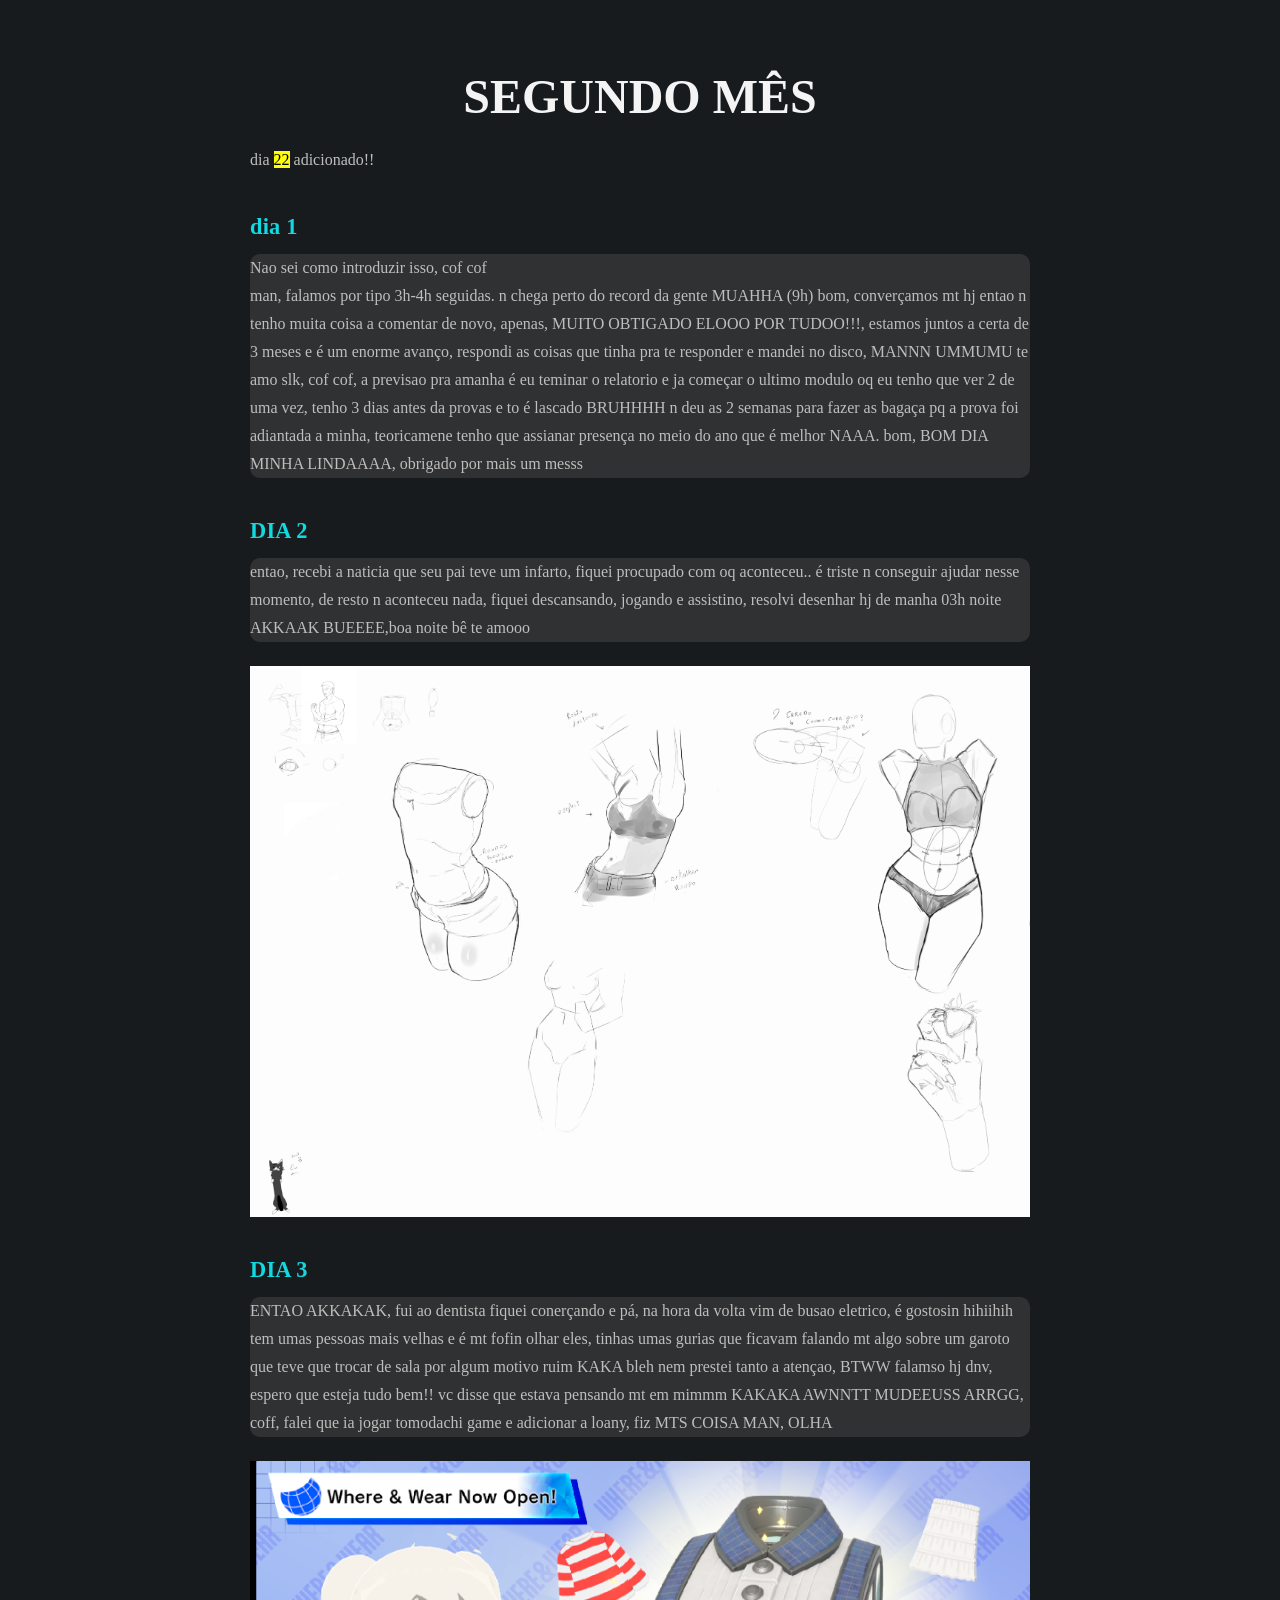
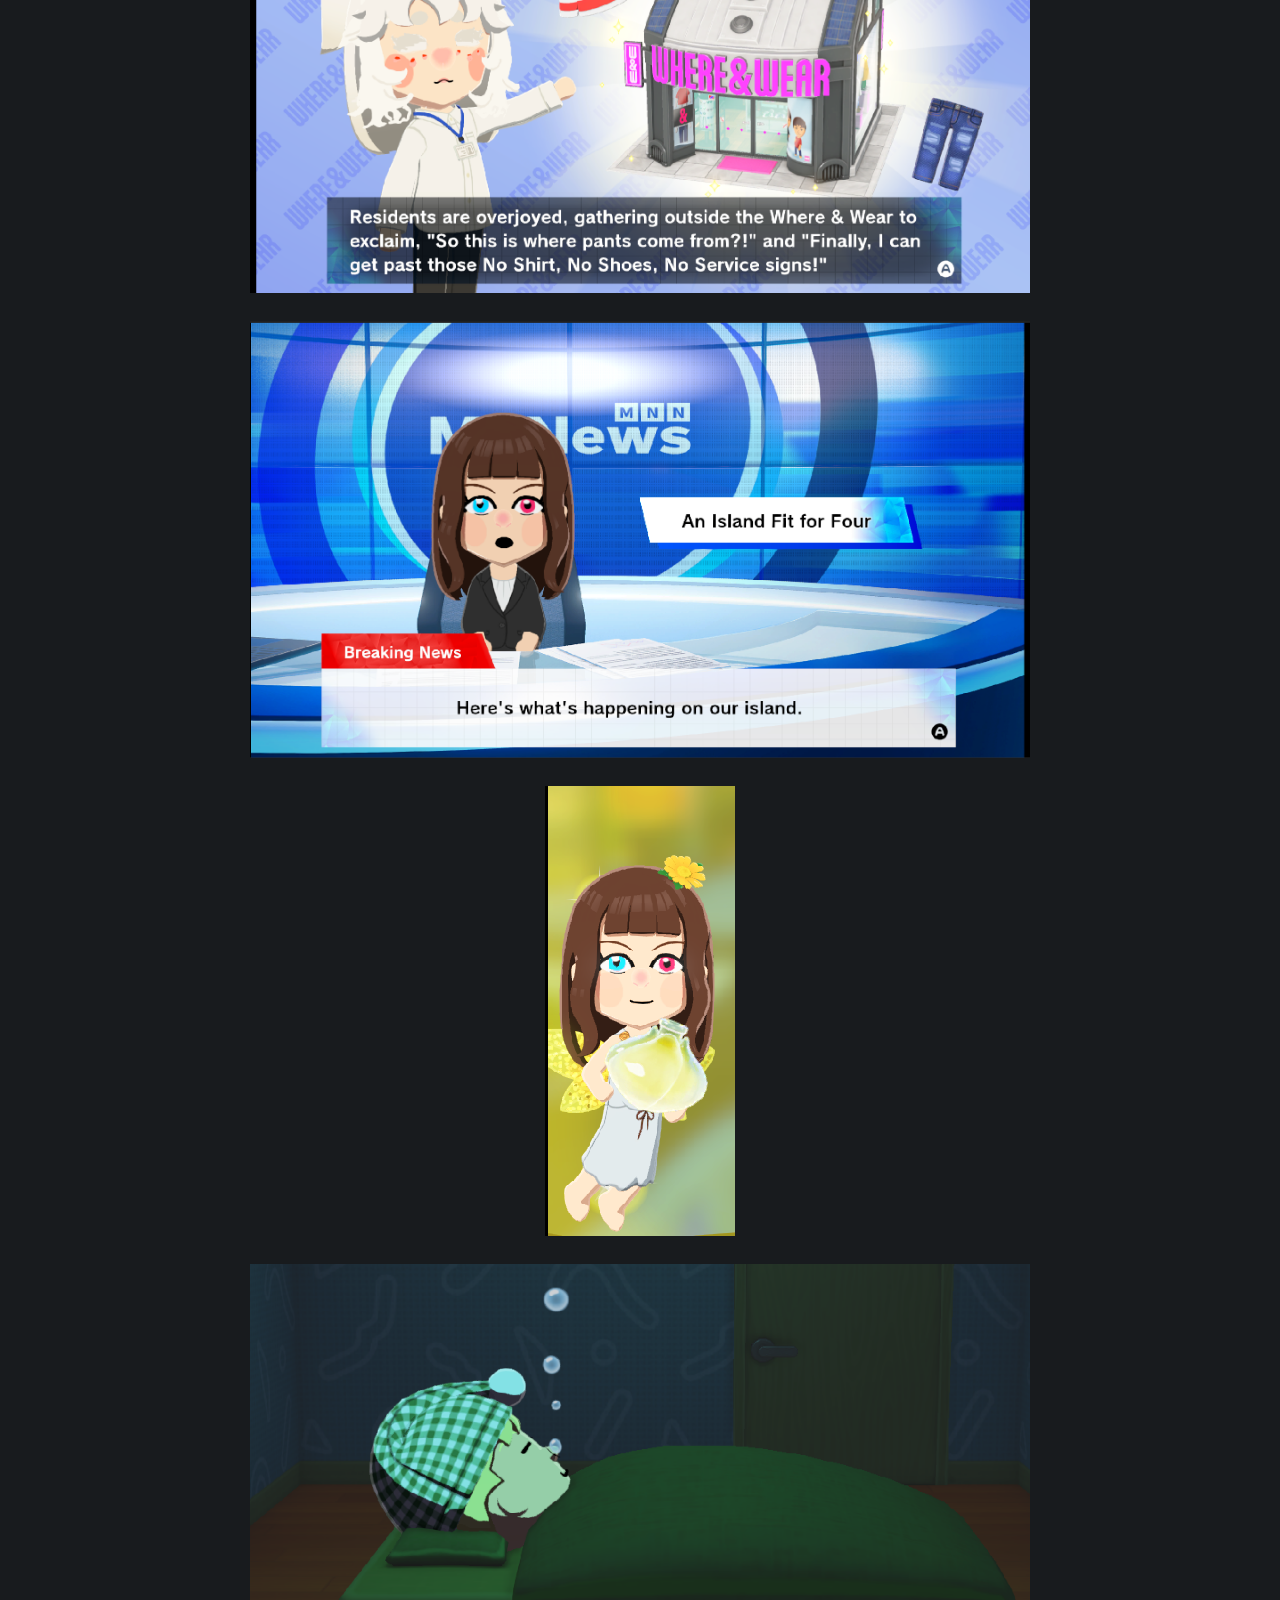
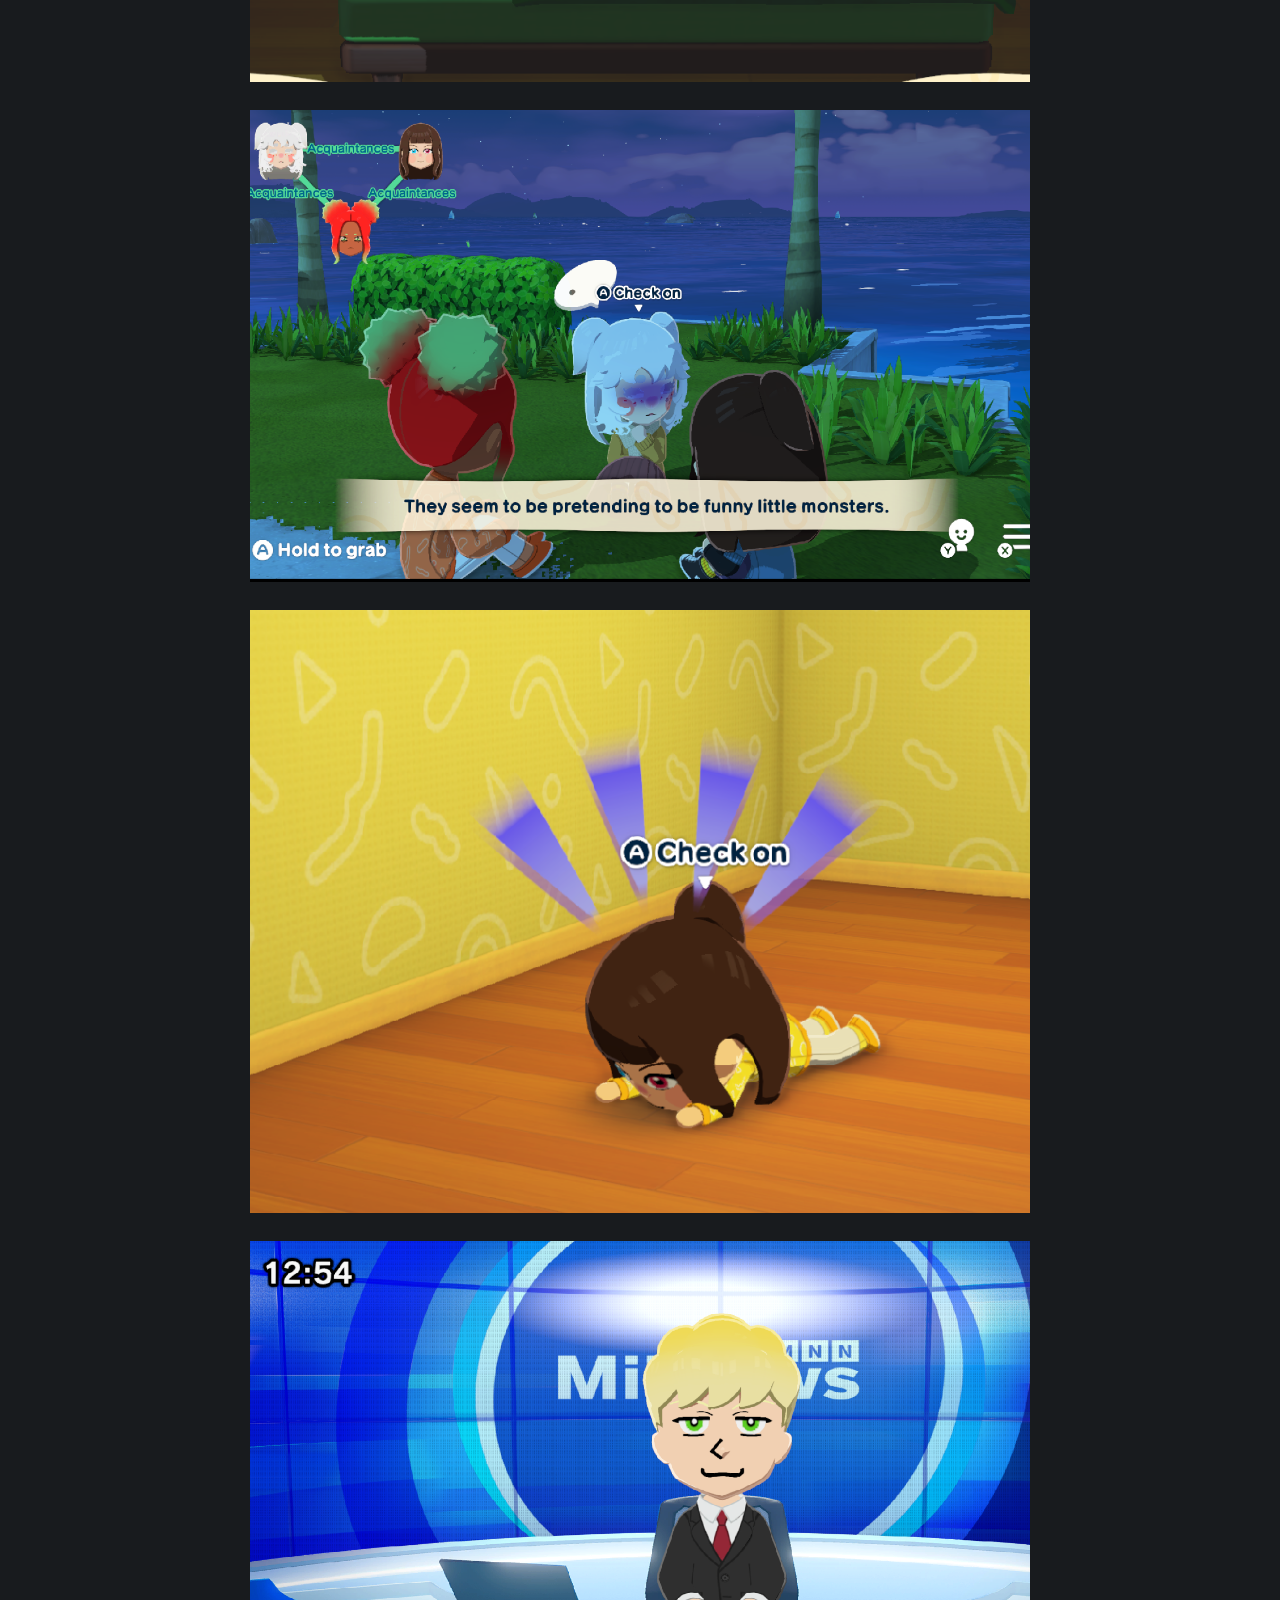
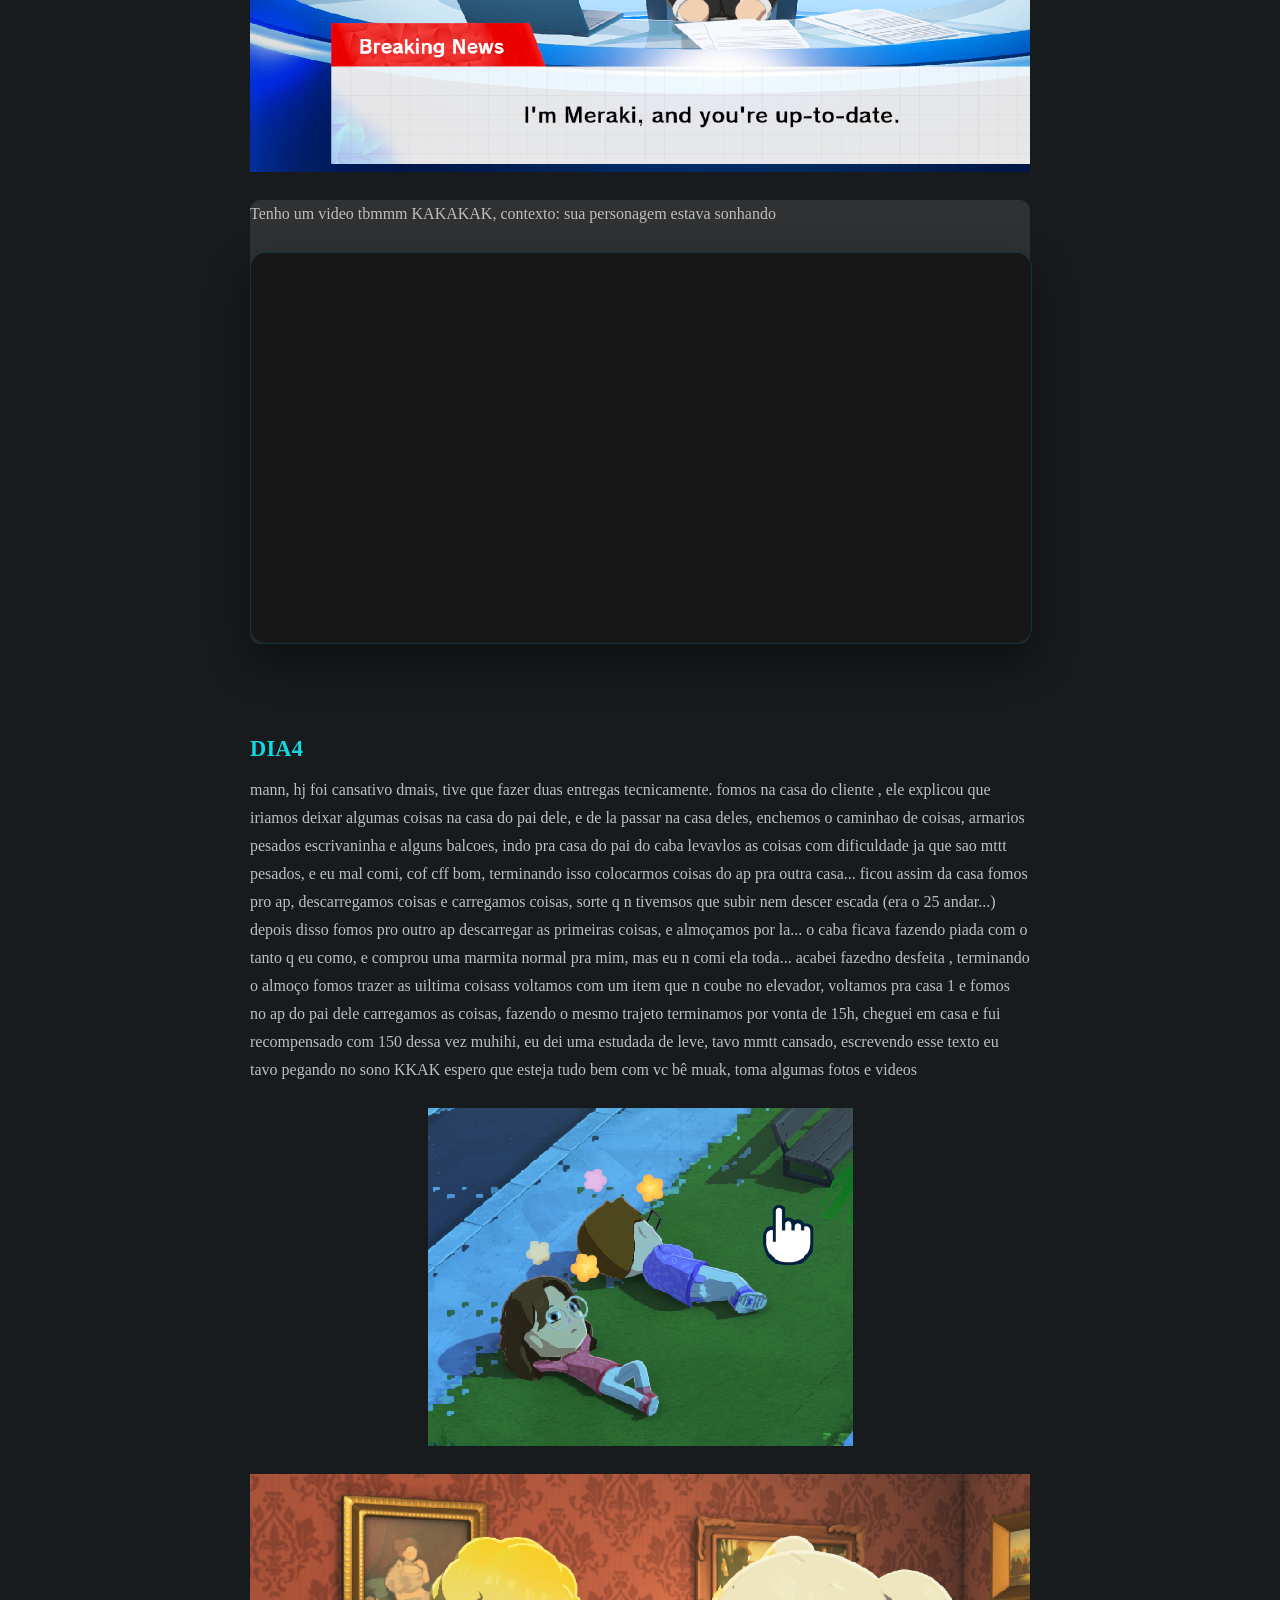
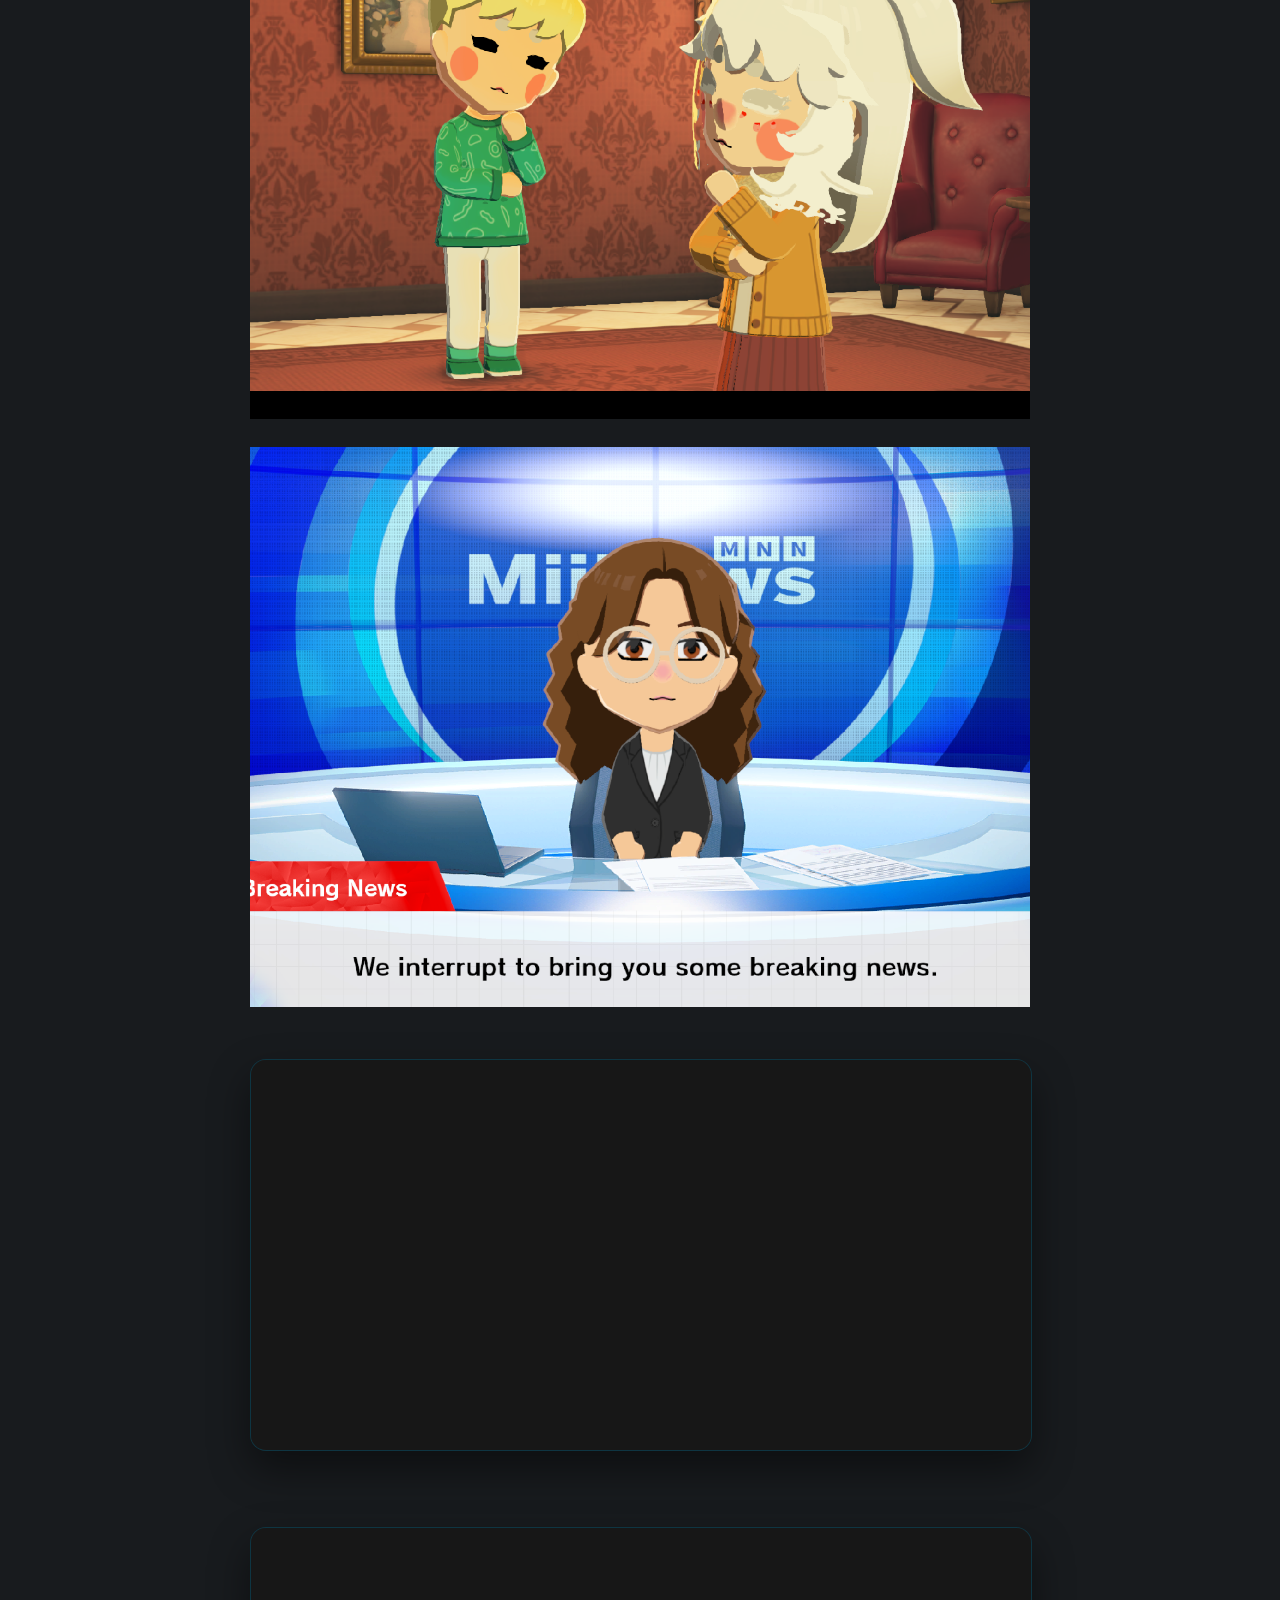
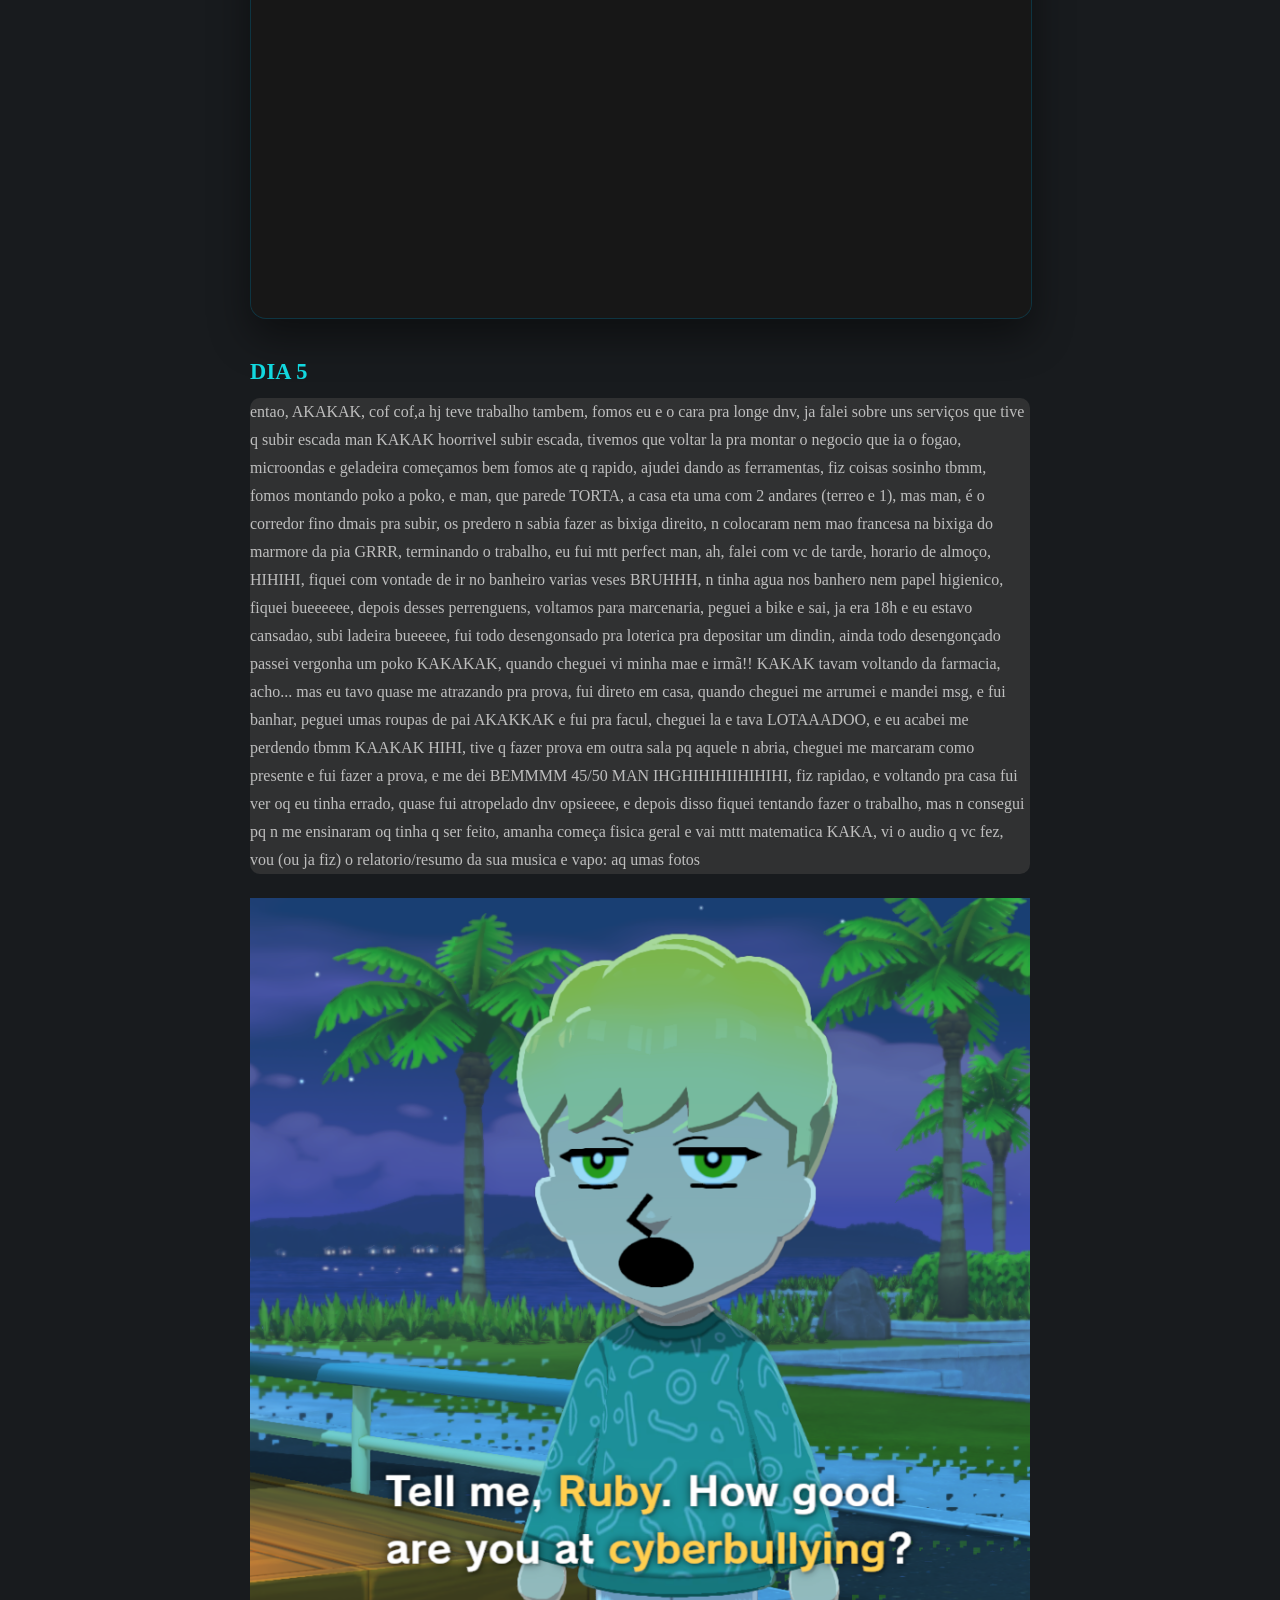
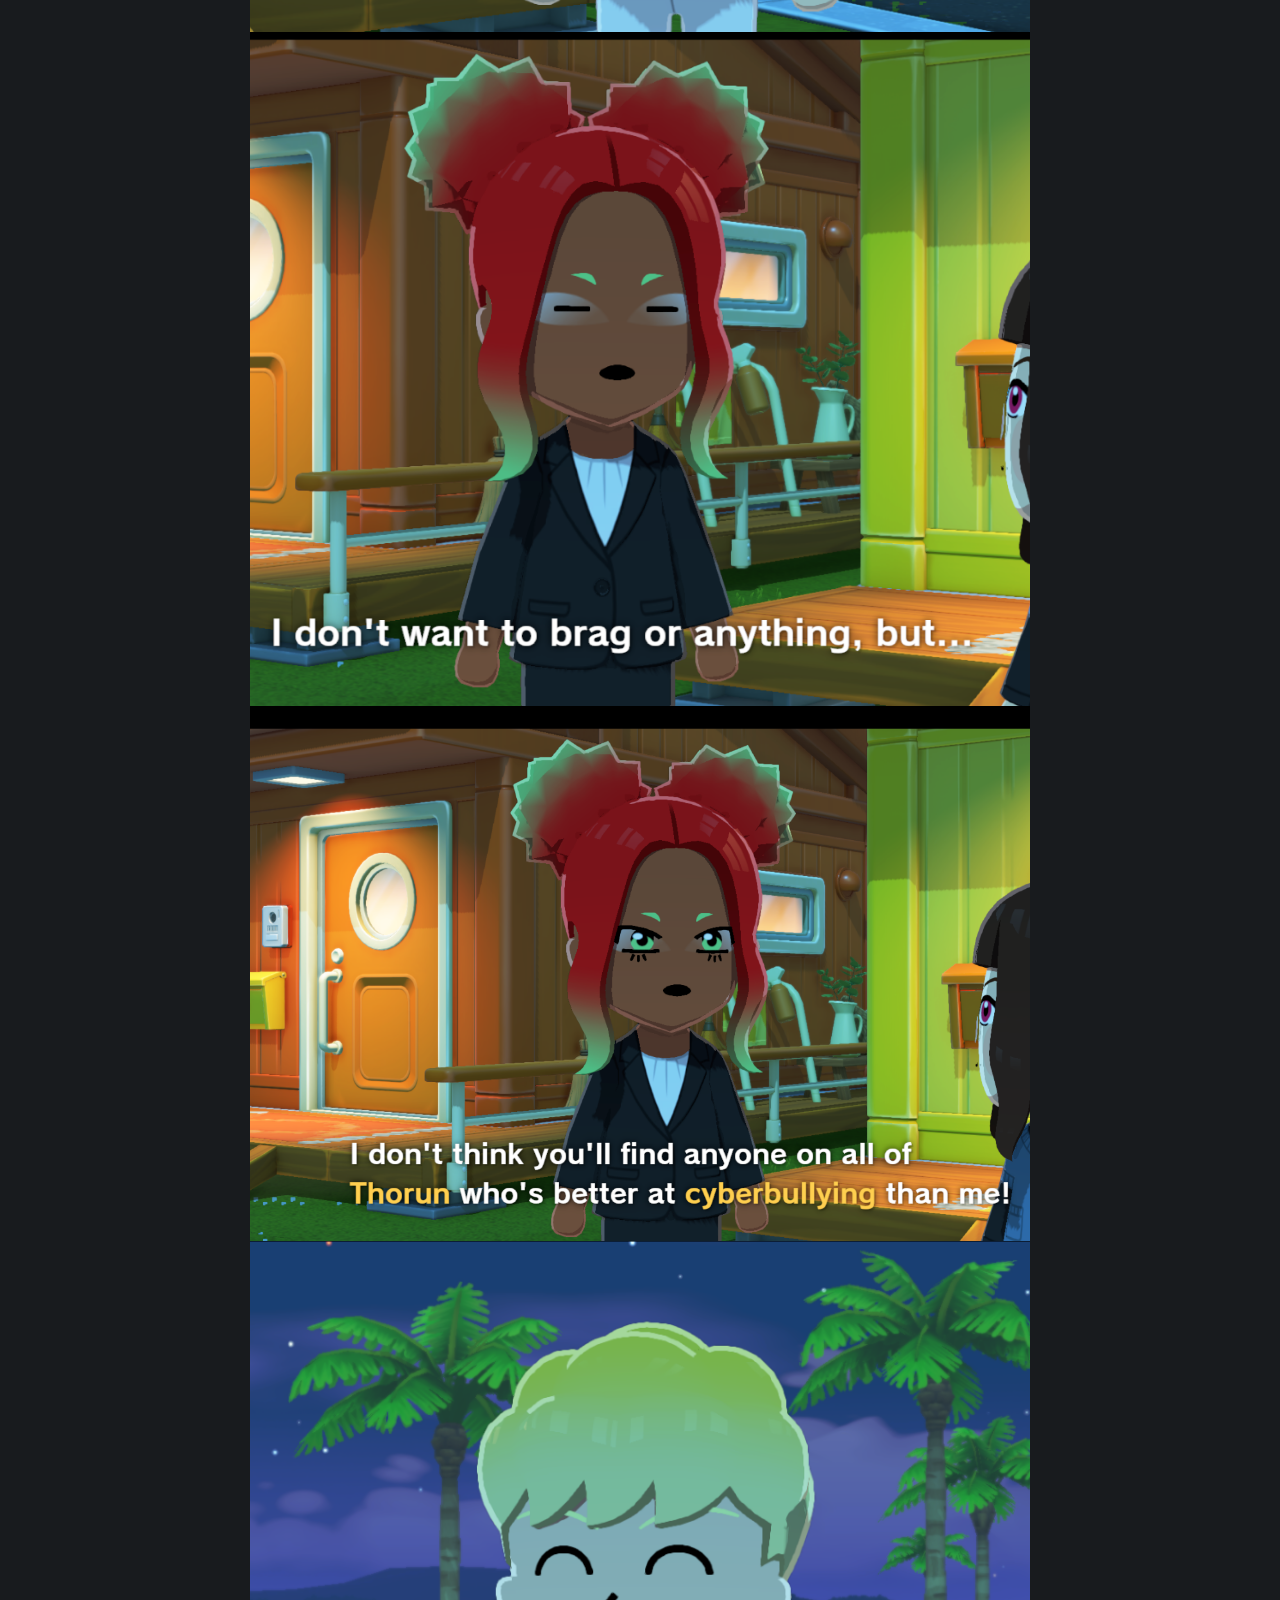
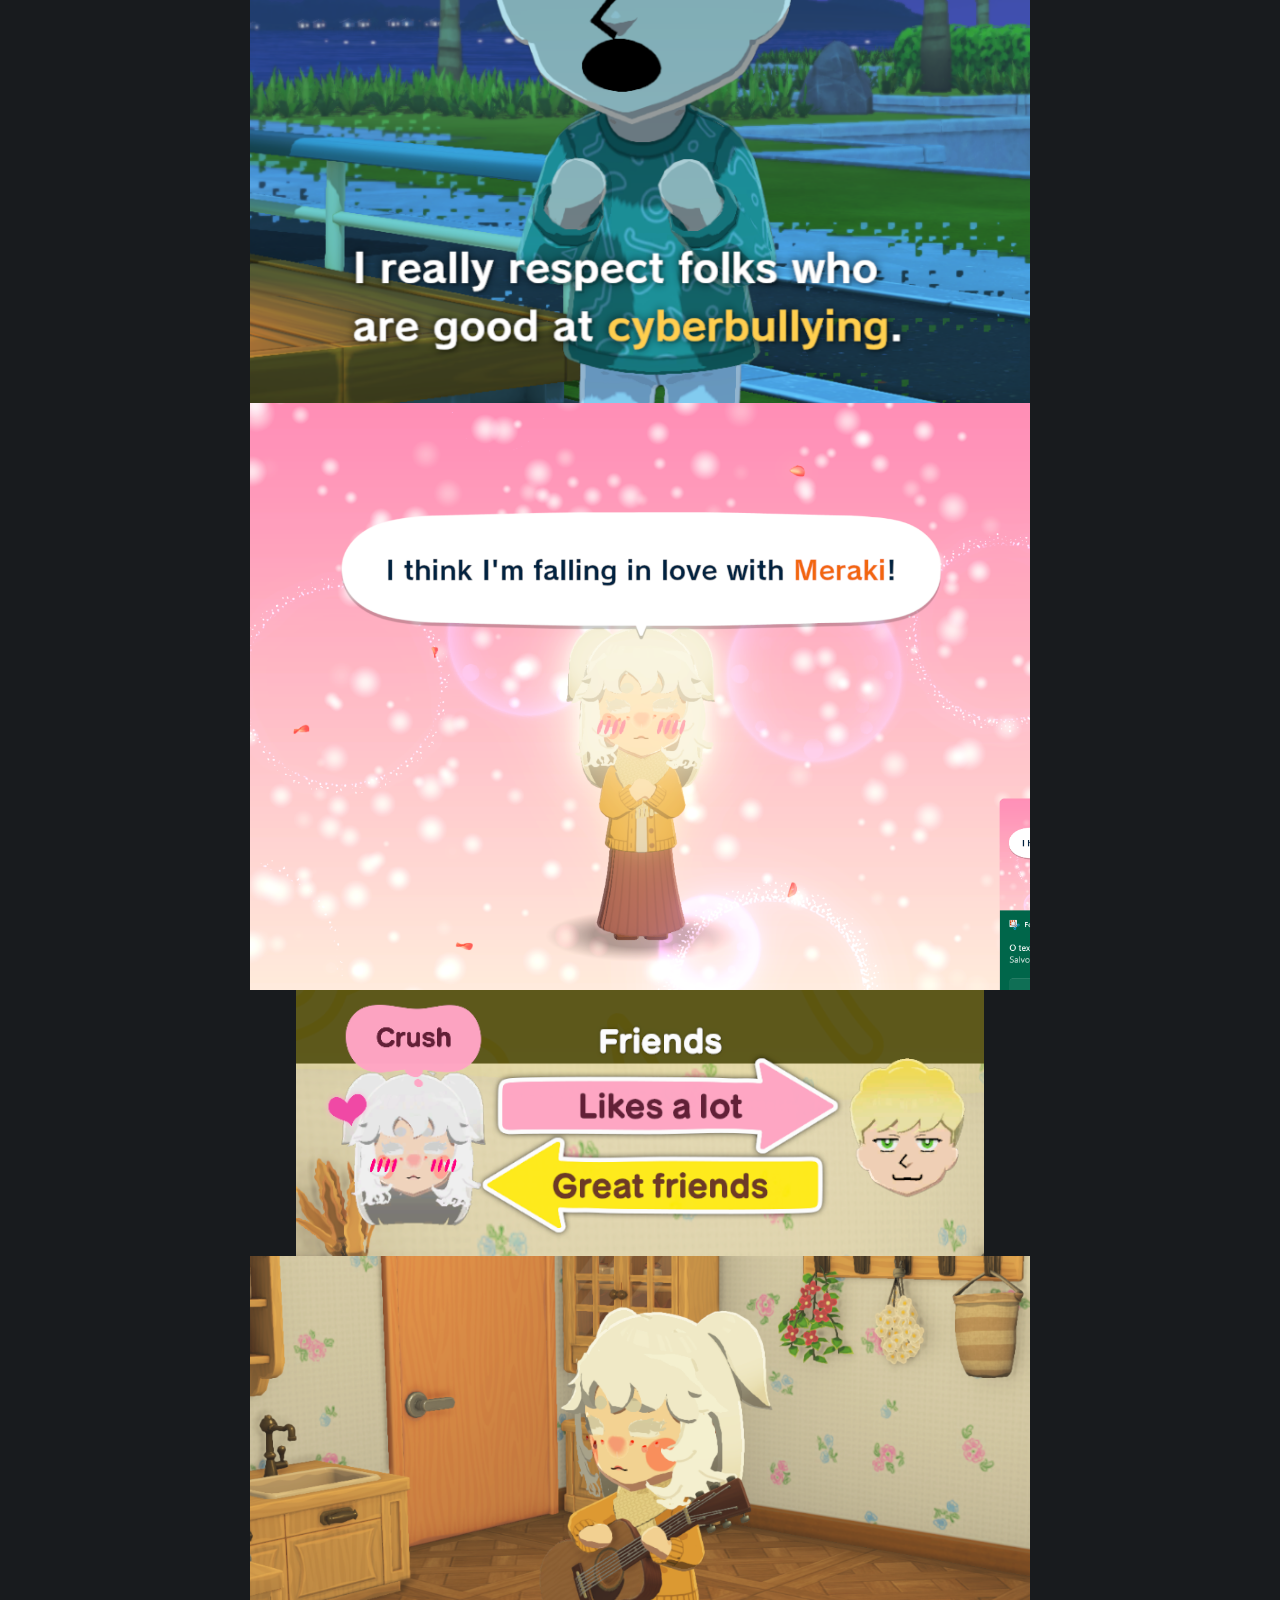
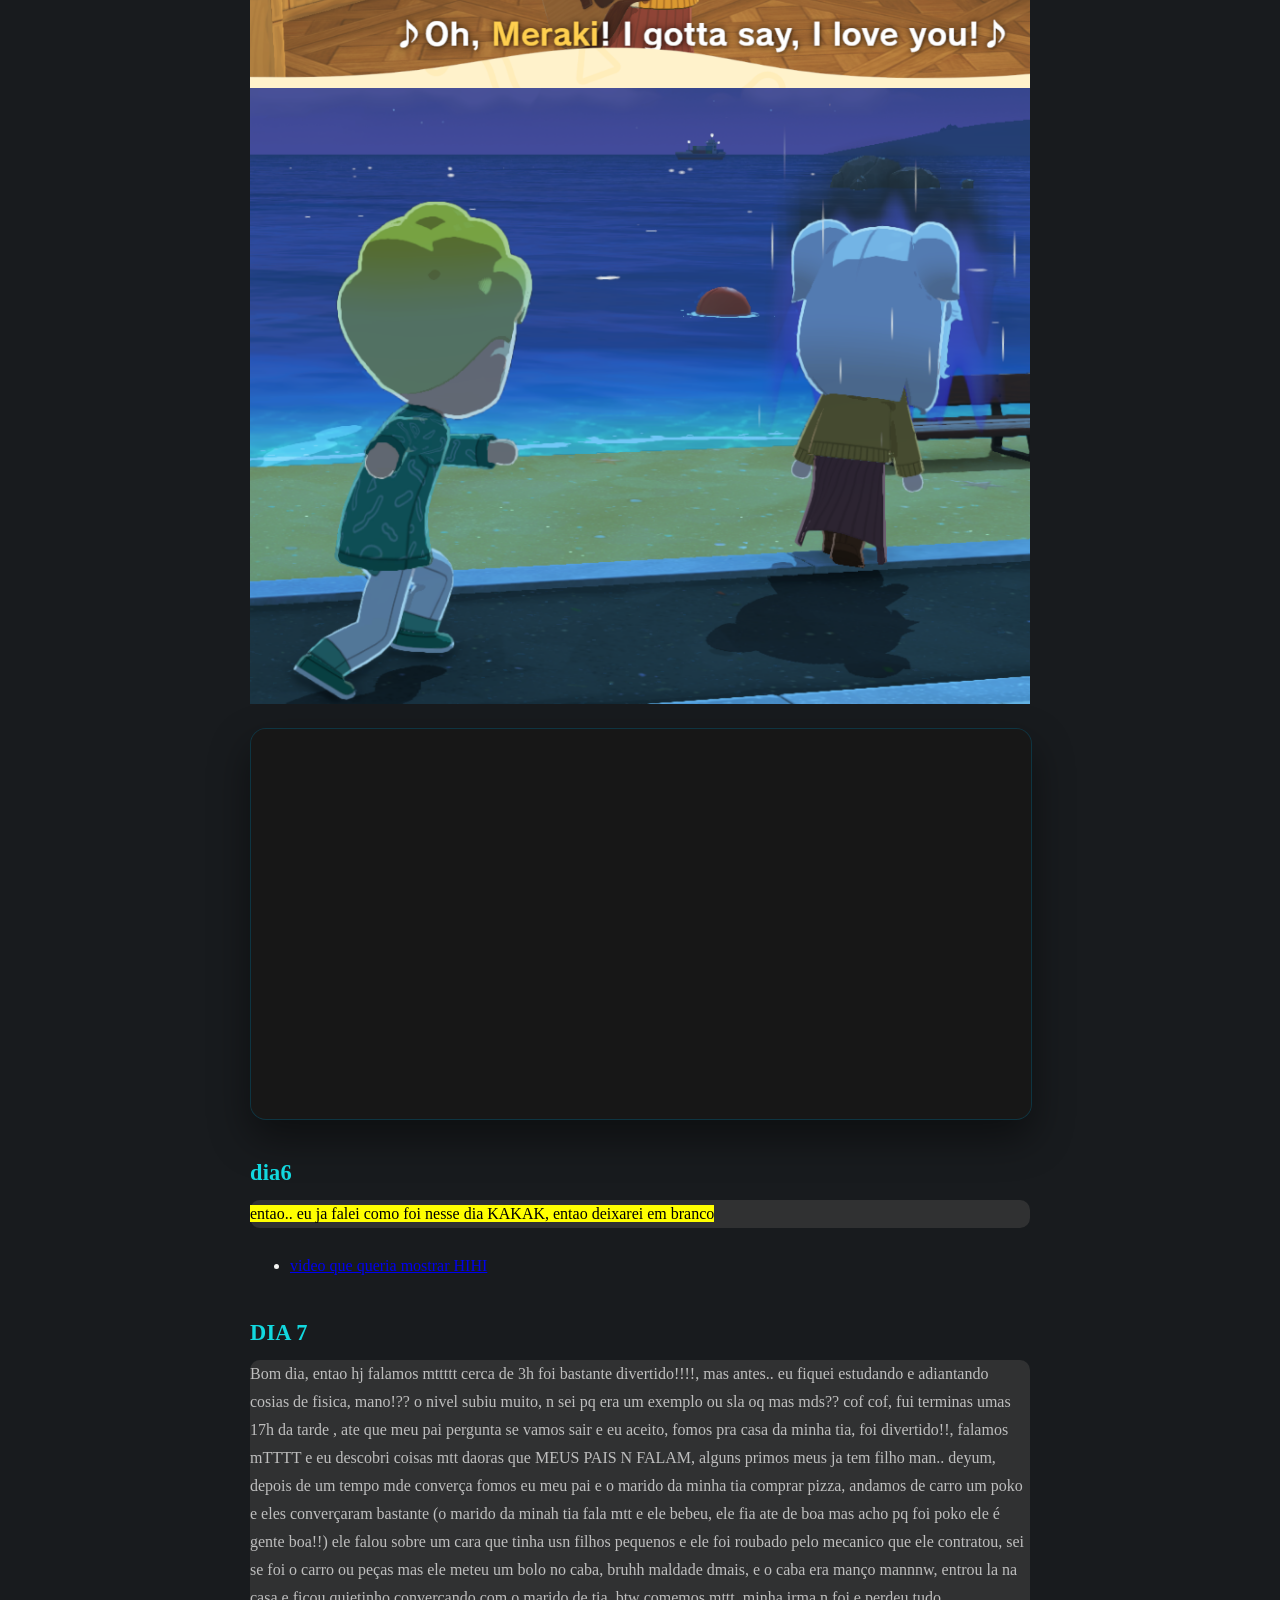
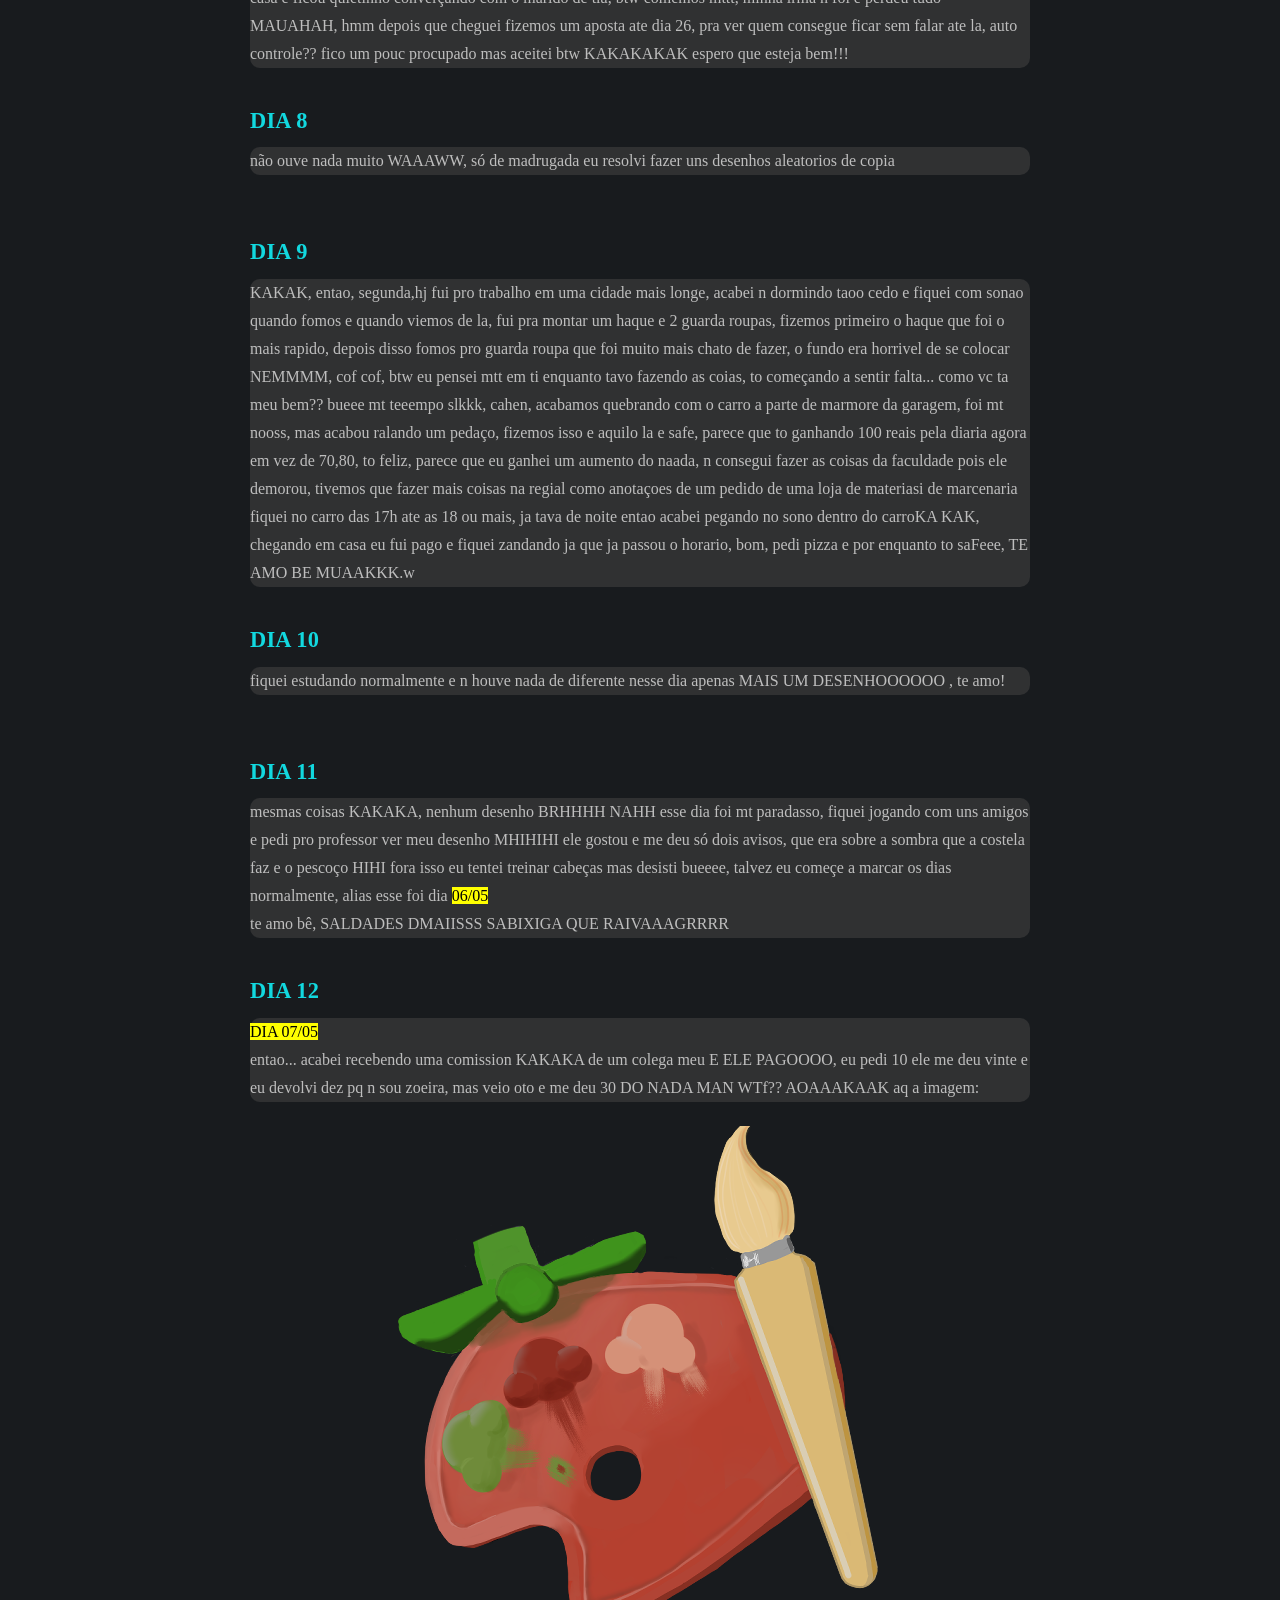
==== commit 5e6cf053: "dia 22" ====
--- a/PAGINA2/index.html
+++ b/PAGINA2/index.html
@@ -8,7 +8,7 @@
   <body>
     <p class="introduçao"></p>
     <h1>SEGUNDO MÊS</h1>
-    <p>dia <mark>21</mark> adicionado!!</p>
+    <p>dia <mark>22</mark> adicionado!!</p>
 
     <div>
       <h3 class="DIA">dia 1</h3>
@@ -667,7 +667,49 @@
         tarefas que tinha que ser realizadas Mas eu acho que ficou bom pelo
         menos É o maior vou ter que sair Vou parece ficar o dia inteiro
         Trabalhando E ele não tem muitas coisas que eu posso dizer, BEJOO TE
-        AMOOO GATONA
+        AMOOO GATONA obs : Eu esqueci de comentar e eu acabei cortando o dedo e
+        parece que foi um pouco fundo É tipo um corte de papel só que versão
+        madeira Ele rasga Então dói muito E sangrou muito BLEEEHH
+      </p>
+    </div>
+    <div>
+      <h3 class="DIA">DIA 22</h3>
+      <p class="AFA">
+        <mark>22/05</mark> <br />
+        Então é irei falar sobre o que aconteceu dia 22 e meio q eu não gostei
+        muito porque No finalzinho dele Eu acabei fazendo a cagada De rasgar
+        fita e não fazer colagem certa Das peças de madeira Então foi chato que
+        eu fiquei um pouquinho com chateado E tive que consertar aí somou com os
+        bagaço que eu estava cansado que só a bagaça KAKAK, Hoje eu falei com
+        você um pouco foi menos que Foi menos Que Os dias anteriores Então não
+        tive muita coisa para dizer Inicialmente. hoje Dia 22 Eu so cheguei em
+        casa e fiz as coisas. Mas Durante a Marcenaria a gente Chego na
+        Marcenaria E como tudo já estava pronto para o dia seguinte a gente só
+        entrou no carro e fui direto para a casa do cliente A casa do cliente
+        era cheio de gatos e Eles trabalhavam em frente a fácil entrei em
+        contato com ele A gente chegou montando a pia E fazendo o corte Da Cuba.
+        e a gente teve que subir em cima do telhado para desligar o registro
+        dagua , eu não podia subir Por conta do meu peso Confiquei brincando com
+        a gata gorda que estava lá . Era o tricolor , se não me engano , é
+        branco , preto e laranja Tinha um cinza que Tinha medo de mim A cachorra
+        , que tinha lá , morreu BUEEE FE VELINHAAAA. Enquanto estávamos fazendo
+        A faxineira Stava limpando e a gente teve que ir almoçar . Na volta que
+        a gente chegou de volta na casa A mulher tinha limpado o banheiro , que
+        era onde a gente ia colocar o armáriozinho E meio que não poderia abrir
+        a água E ela abriu E teve que dar uma limpada e passar de novo o produto
+        para poder secar . Ela não fez nada de ruim , apenas siga o seu trabalho
+        , então não tem como a gente reclamar. Cheguei em casa depois de ter
+        subido bastante ladeira . Eu fui fazer as Tarefas da faculdade E estudar
+        um pouco da matéria anterior que eu tinha perdido . Amanhã eu vou
+        terminar de fazer esse estudo e seguir com Atividades Não cheguei a
+        pensar em nada tão extravagante para poder comentar e nada tão
+        interessante aconteceu . Cheguei em casa , tomei um longo banho . Eu
+        fiquei no computador aquecido . ta friu . Botei o lençol em cima de mim
+        E fiquei estudando . Terminamos os estudos , partir para desenhar um
+        pouquinho e não consegui fazer as coisas que queria fazer , então só
+        fiquei jogando por um tempo e respondendo algumas mensagens . Eu estou
+        escrevendo esse negócio às 2 : 00 da manhã do dia 23 , então . Estou
+        ferrado AKAKKAAKK
       </p>
     </div>
     <!-- Modal for image zoom -->
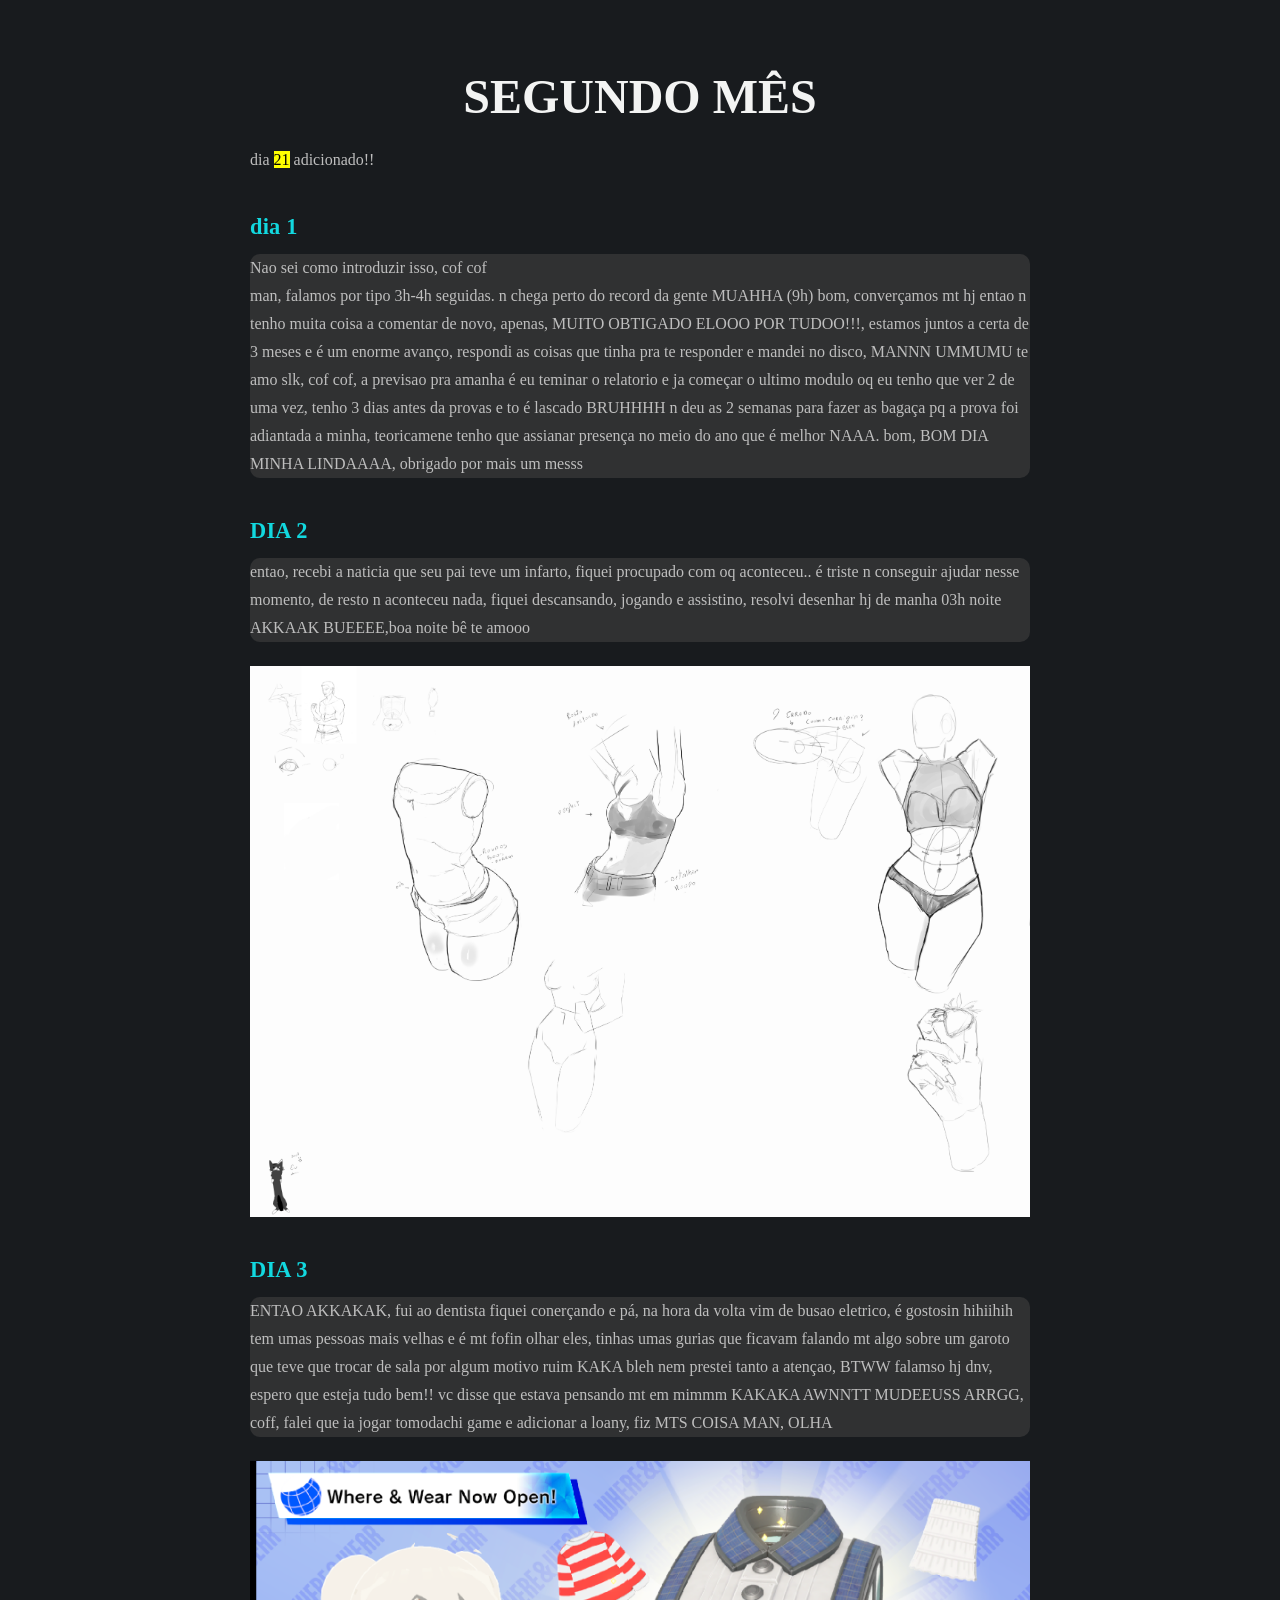
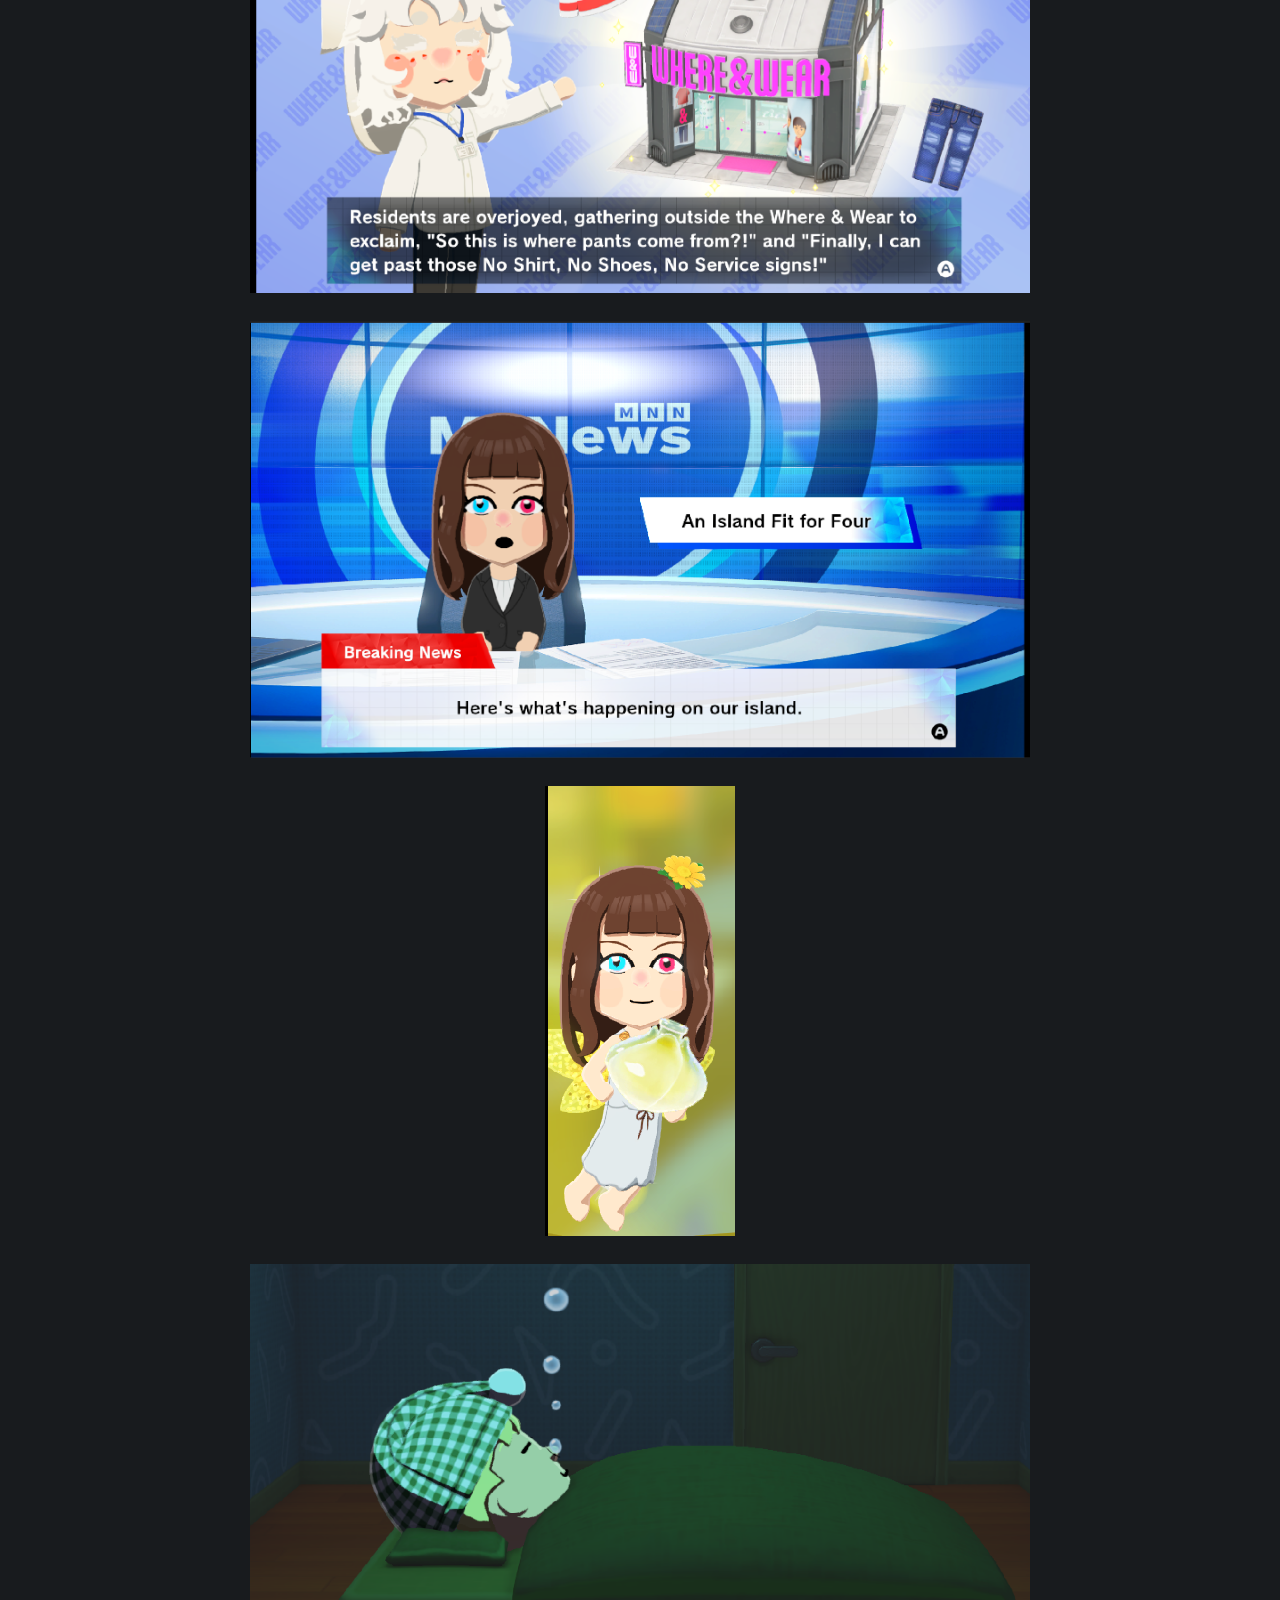
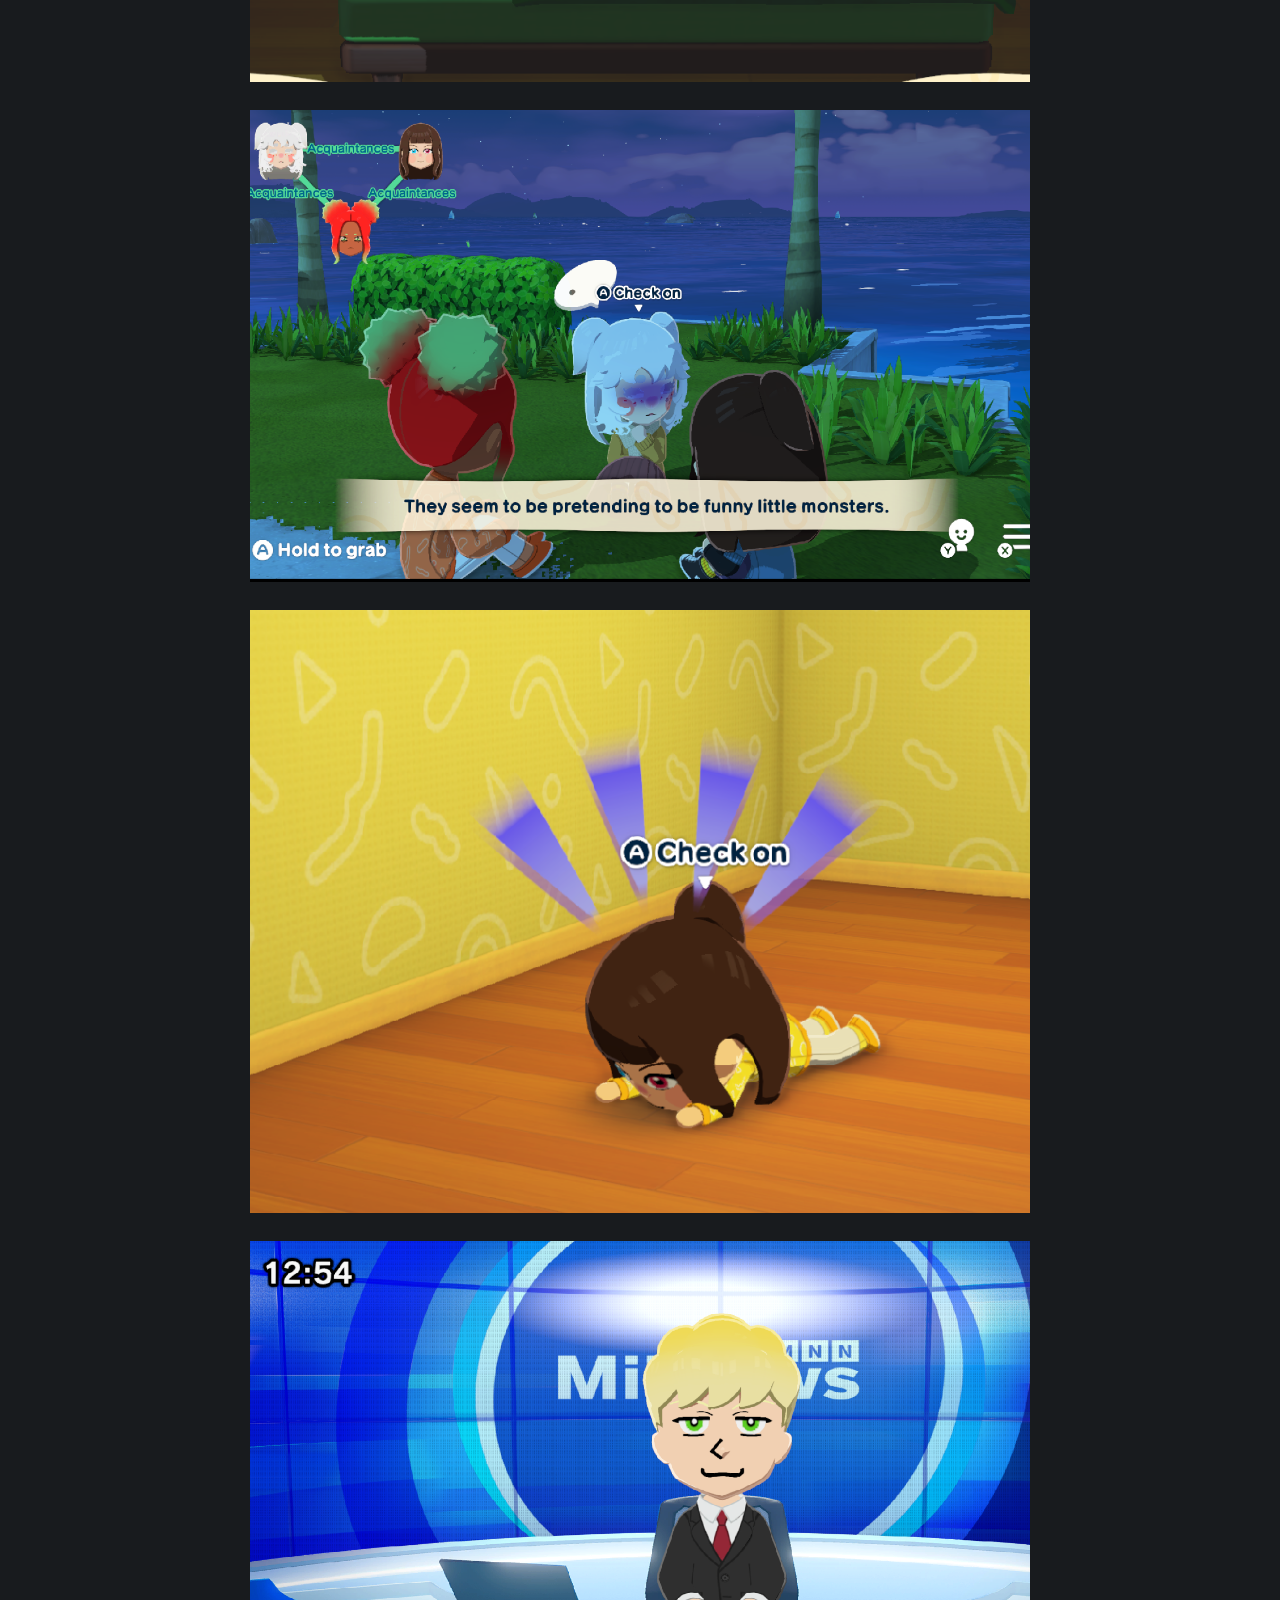
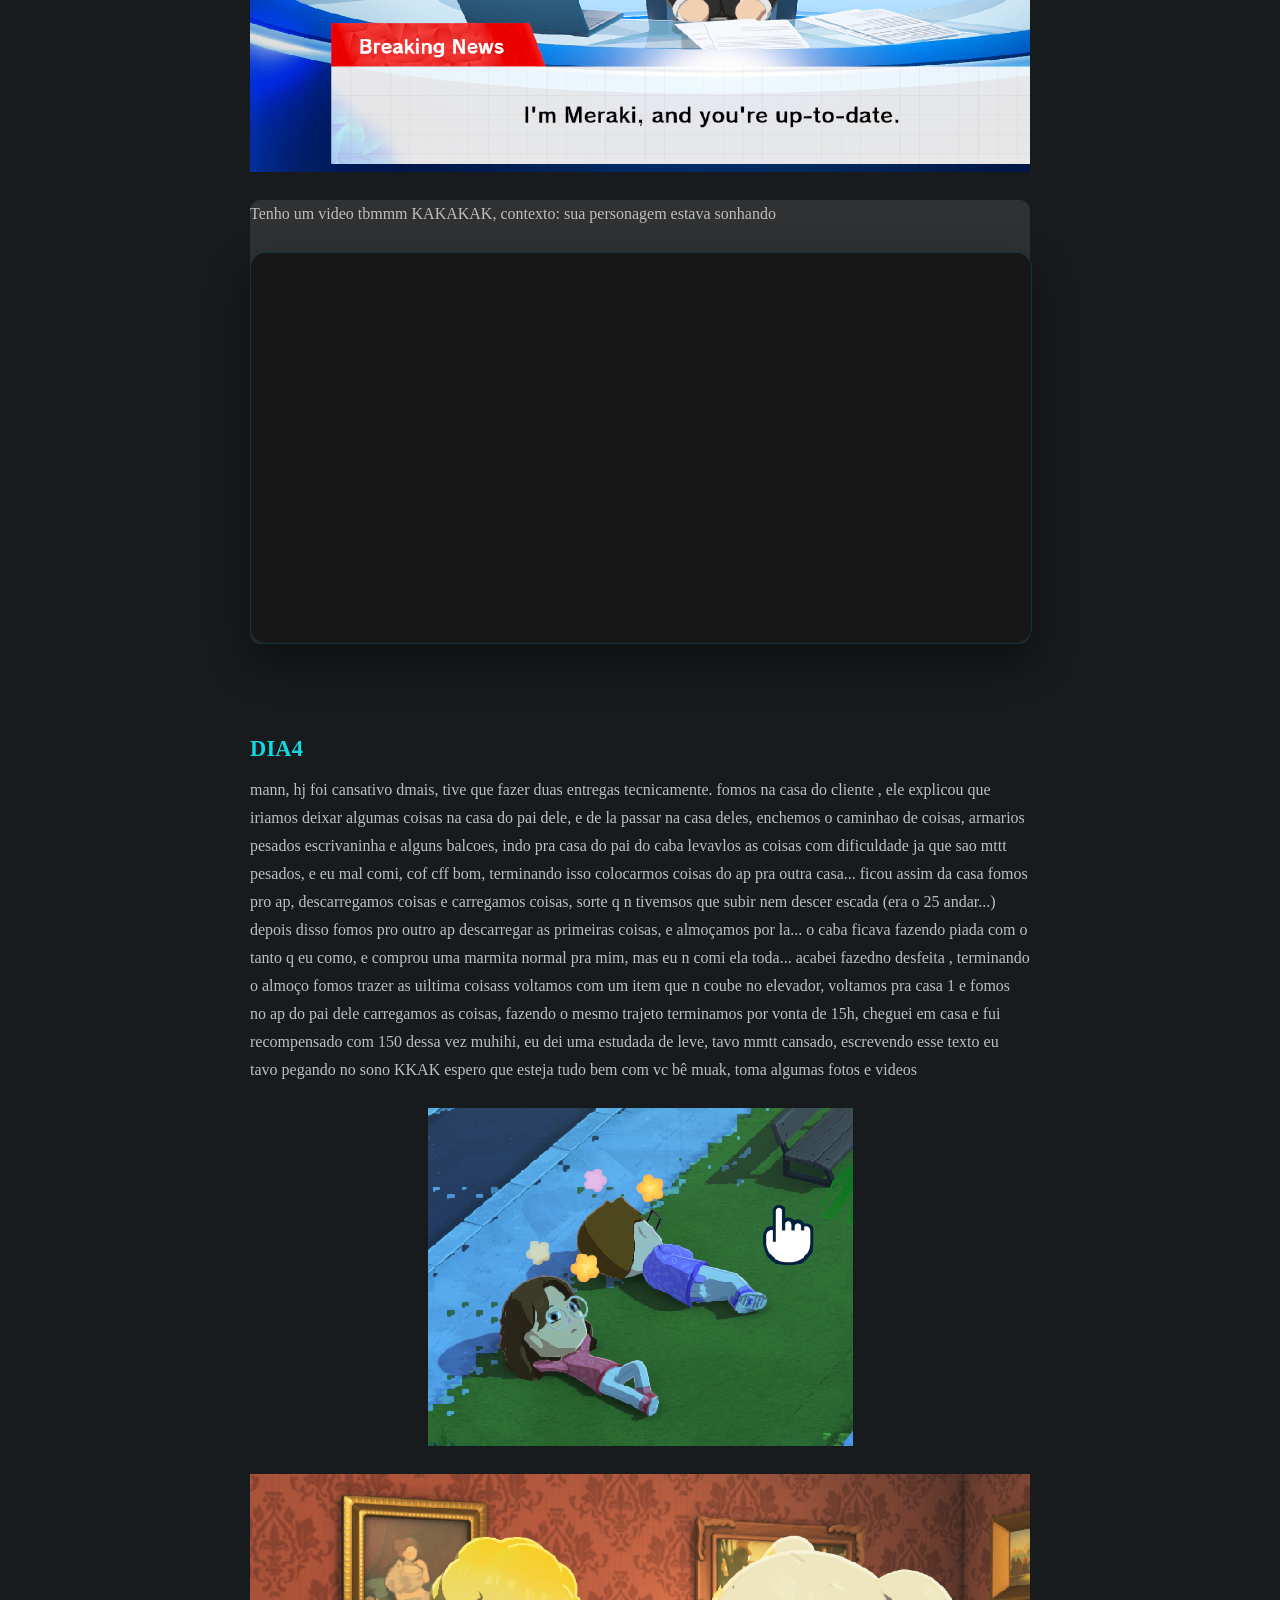
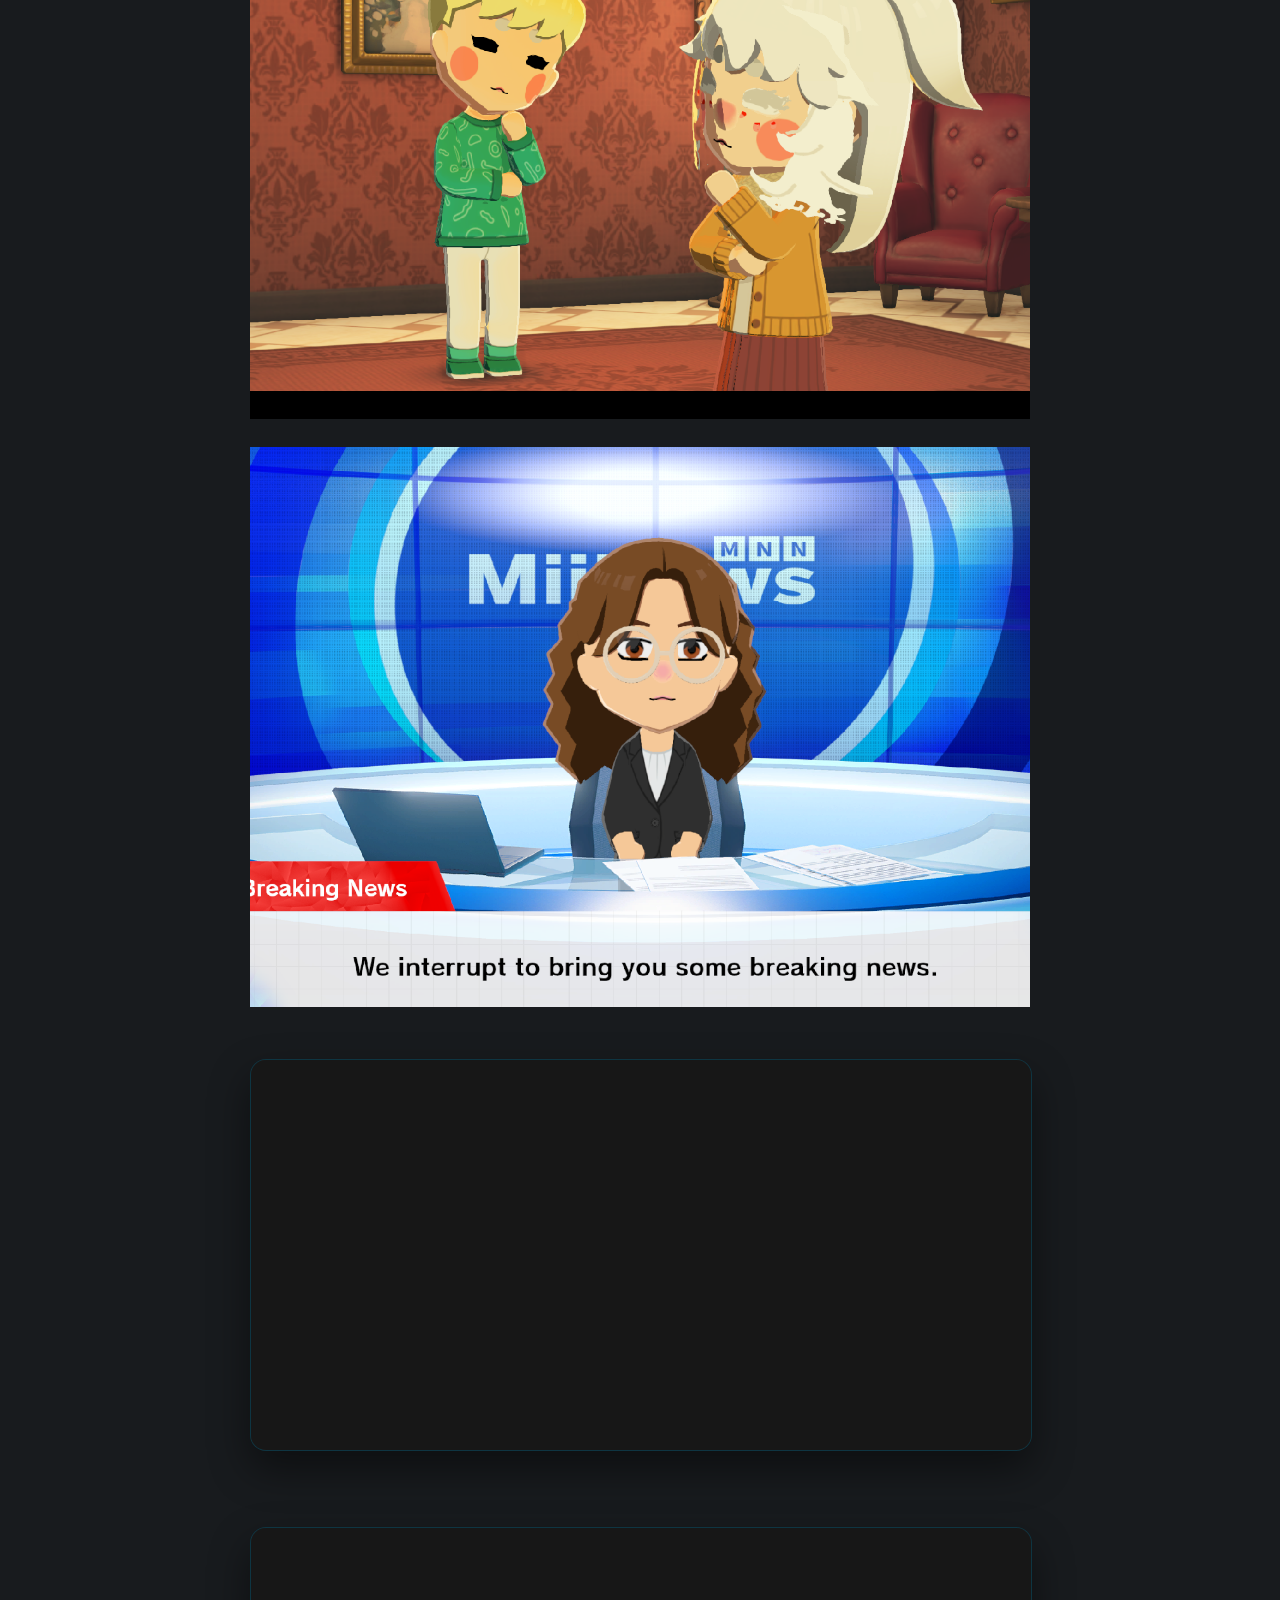
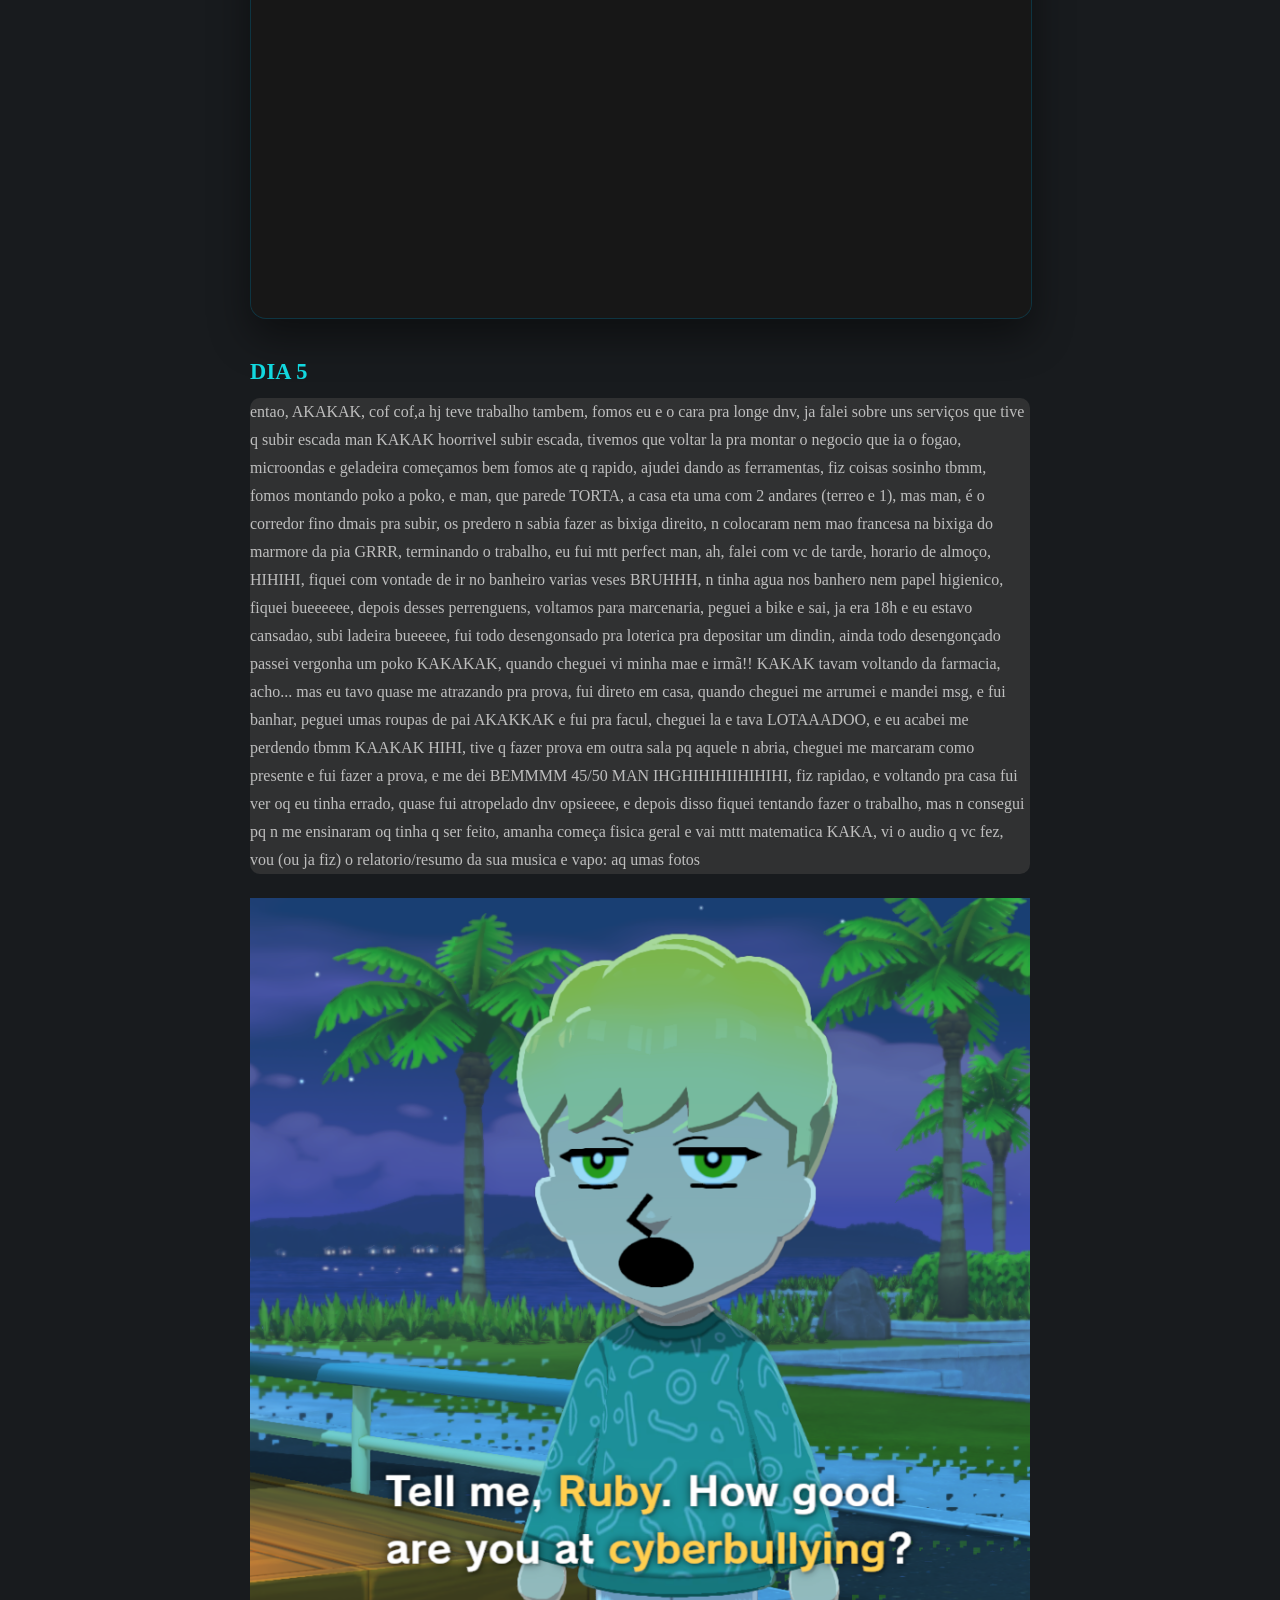
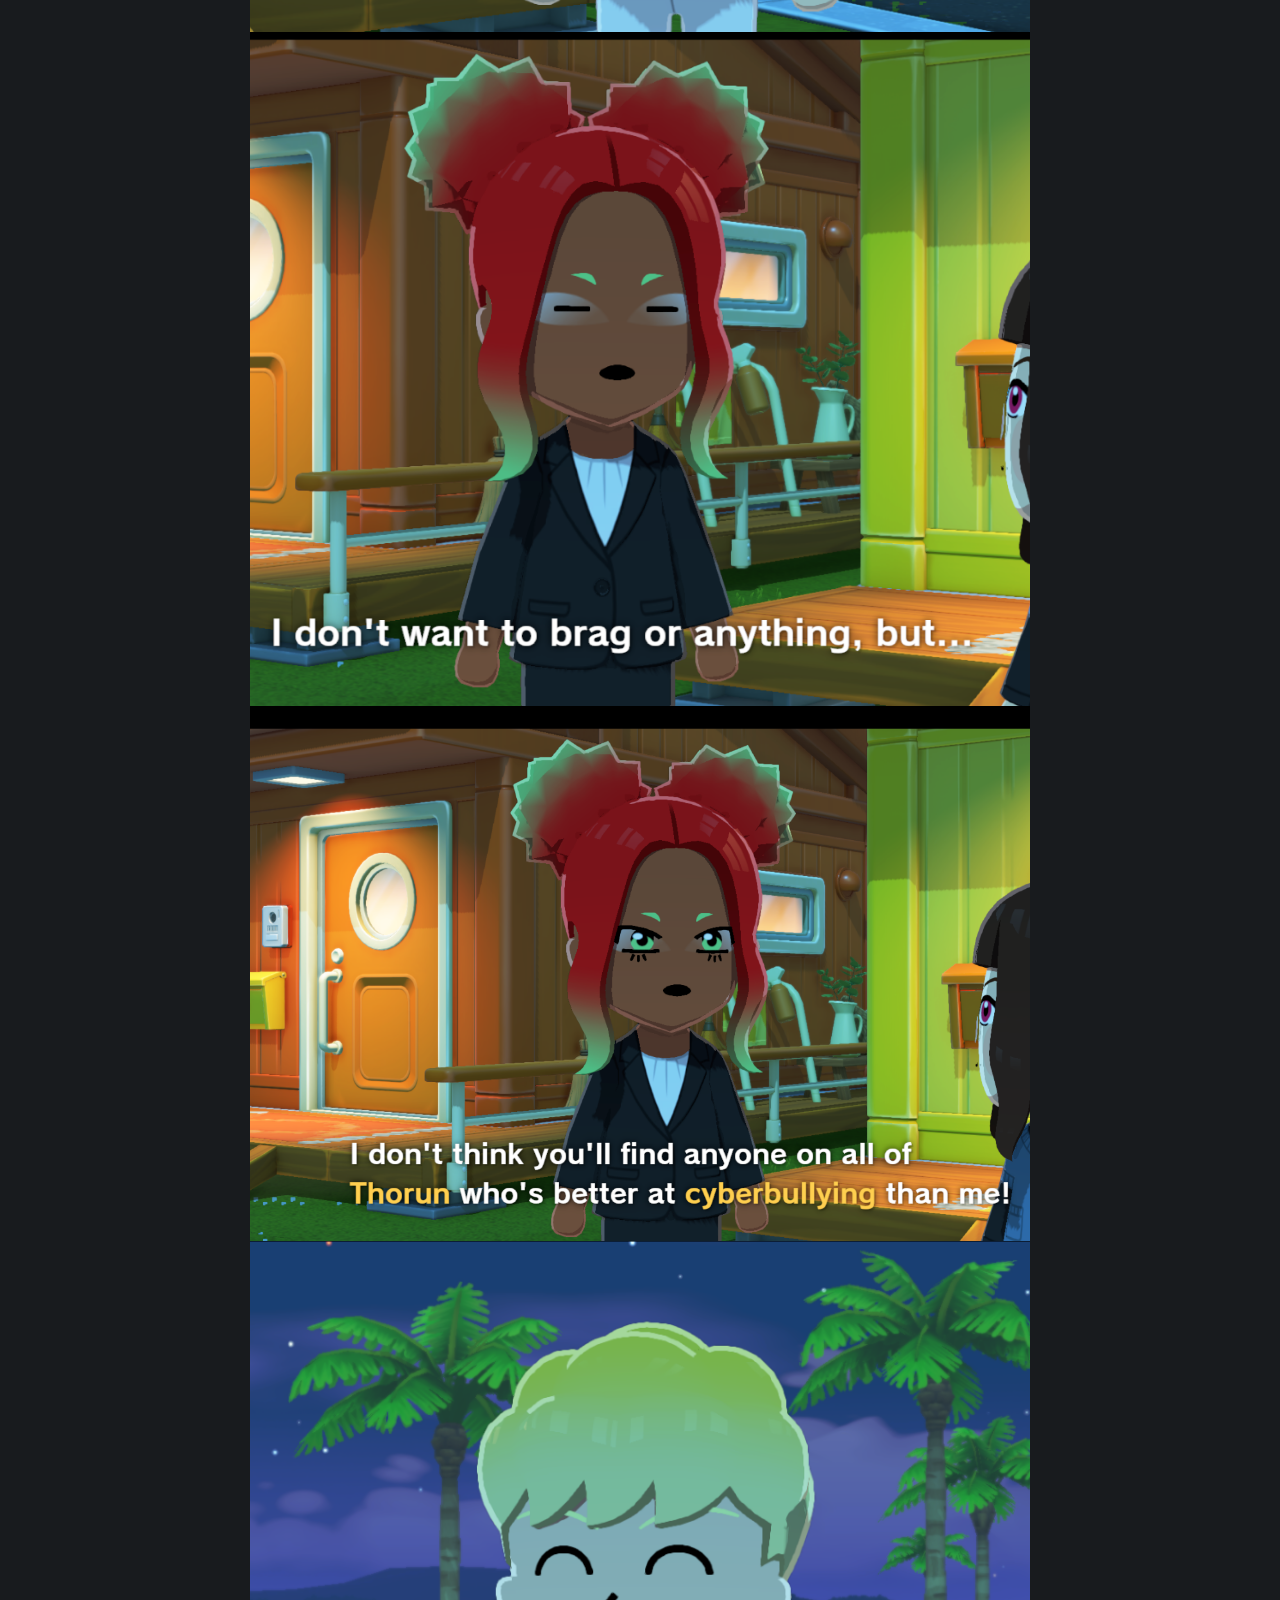
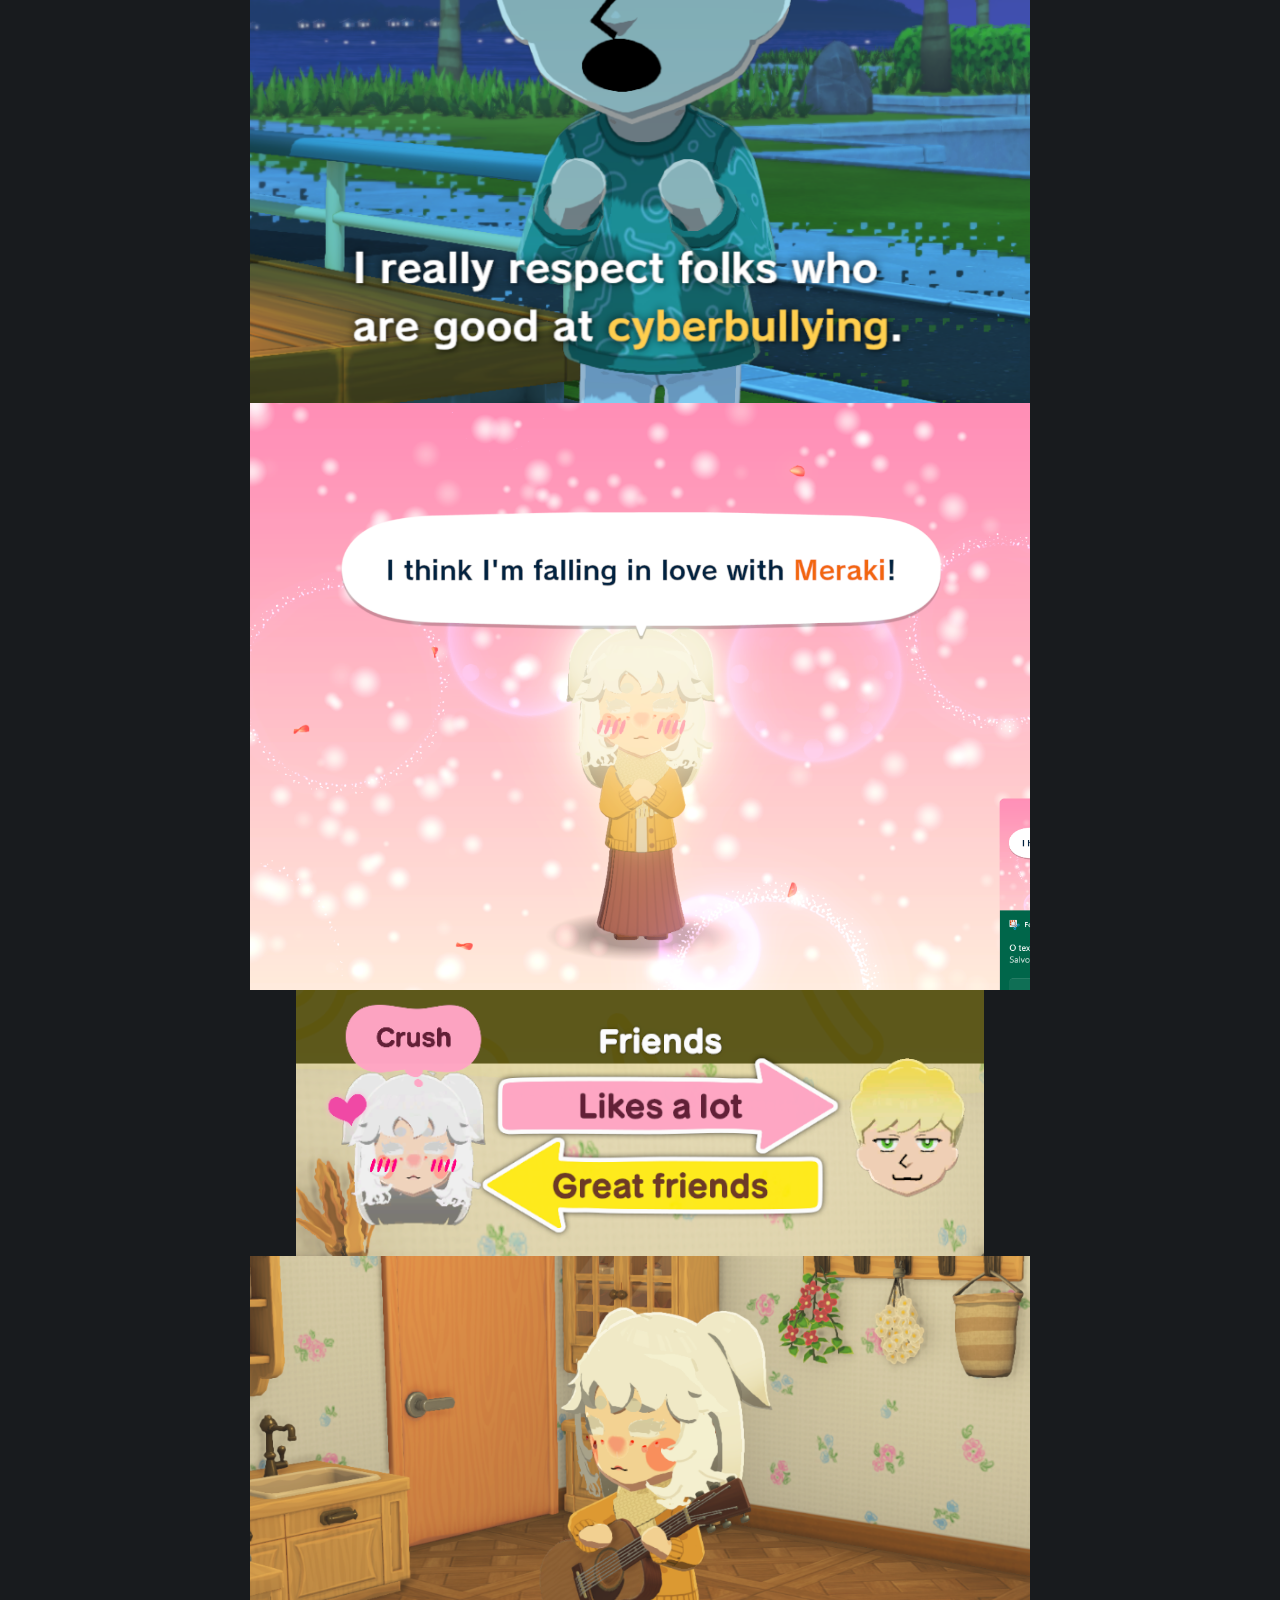
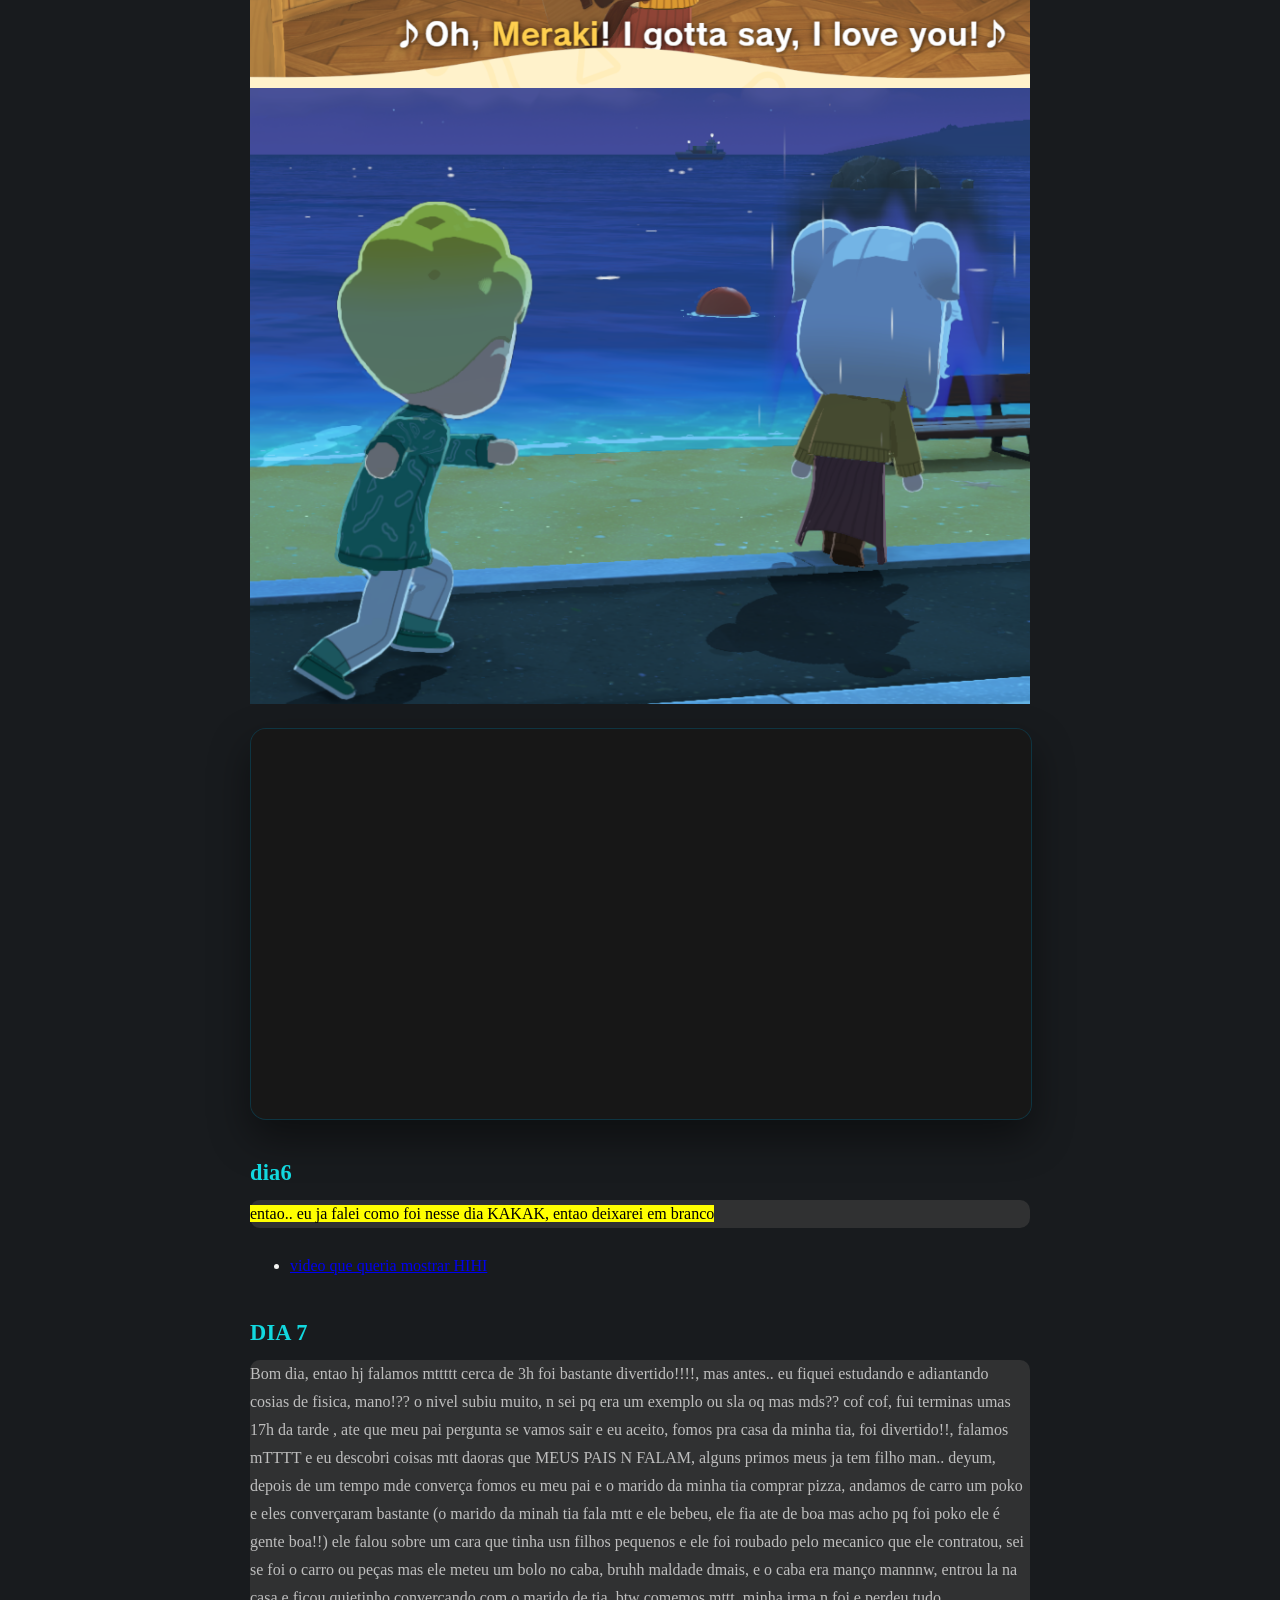
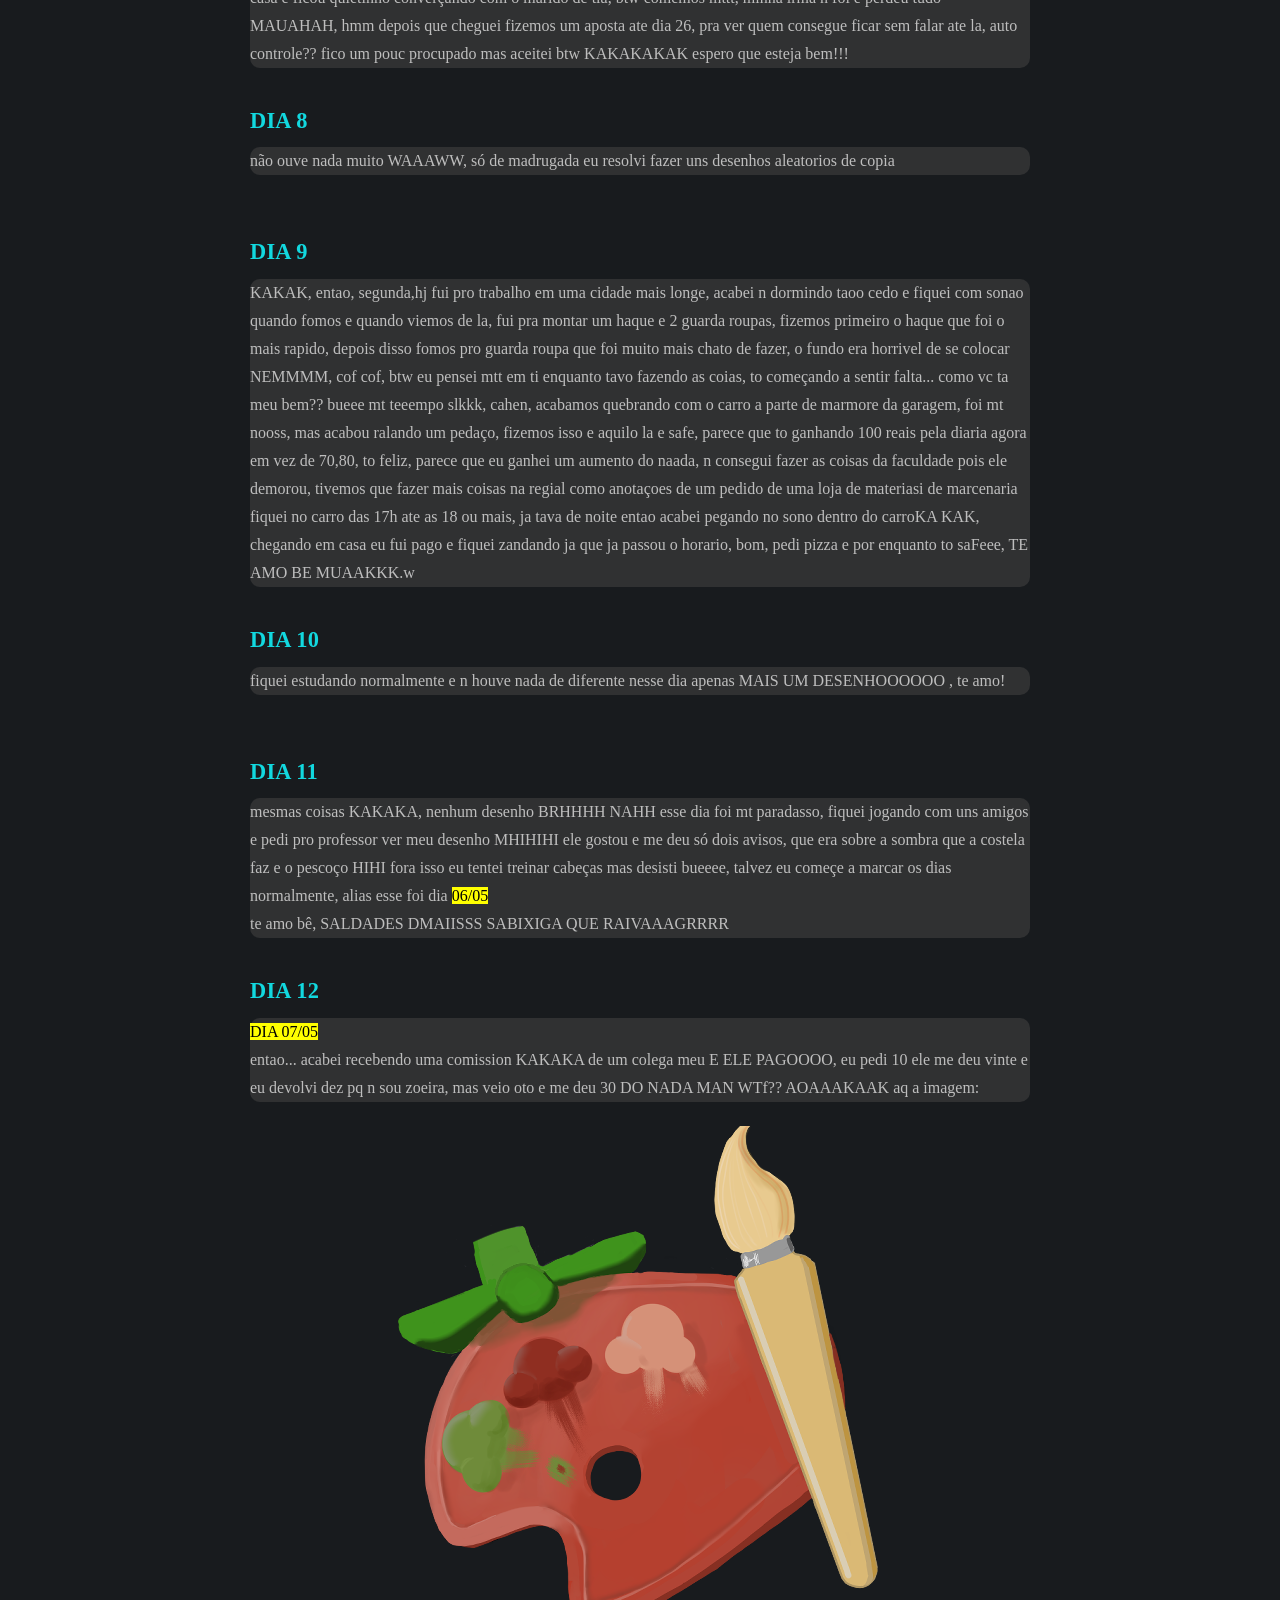
==== commit 959963bc: "dia 27" ====
--- a/PAGINA2/index.html
+++ b/PAGINA2/index.html
@@ -8,7 +8,7 @@
   <body>
     <p class="introduçao"></p>
     <h1>SEGUNDO MÊS</h1>
-    <p>dia <mark>22</mark> adicionado!!</p>
+    <p>dia <mark>21</mark> adicionado!!</p>
 
     <div>
       <h3 class="DIA">dia 1</h3>
@@ -712,6 +712,32 @@
         ferrado AKAKKAAKK
       </p>
     </div>
+    <div>
+      <h3>DIA 23</h3>
+      <p>
+        <mark>27/05</mark><br />
+        entao... sei que faz 5 dias que n escrevo nada.. meu motivo foi a
+        questao do trabalho, e quando eu chegava tinha a facull, bue, MASSS EU
+        VENHO AQ DIZERR, vou voltar a escrever mais coisas MUHEHEHEH <br />
+        dureite esses tempos eu só fiquei montando moveis e arrumando a
+        marcenaria, fiquei preso nela, comi bastante coisa na casa do chefe na
+        hora de almoço e acabei fazendo cagadas nessa semana, foi bastante
+        movimentadas, acabei me relaxando na hora de escrever mim sory, e dia 26
+        COMPLETAMOS 4 MESES YUUUHUUAAAAAAA AKAKAKA, faz 4 messes que estamos
+        nisso e eu to felizao, ja comentei sobre no seu zap, felizasso cof coff.
+        nao desenhei essa semana alem do desenho que eu fiz pra vc, e eu fico
+        felizao por vc ter gostado dele, tavo confiante sobre a luz e sombra
+        AKAKAK MUAKKKK, planejo continuar estudando desenhos e metodos para
+        desenhar costantemente, seu aniverçario esta chegando e TOMARA que eu
+        consiga tempo, se eu n conseguir eu arrumo tempo HUNFF MUAK. vou ver se
+        acontece algo durante essa quinta e sexta MUAK bejo bê feliz aniverçario
+        dnv MUEHHIHIHI <br />
+        talvez n seja uma boa eu encerrar esse capitulo do site assim cof cof
+        KAKA to ferradassso manoo, sexta tem prova e sabado tbmm e destista! btw
+        espero que consiga as coisas que vc sempre desejou, te amo meu bem. MUAK
+      </p>
+    </div>
+
     <!-- Modal for image zoom -->
     <div id="imageModal" class="modal">
       <span class="close">&times;</span>
